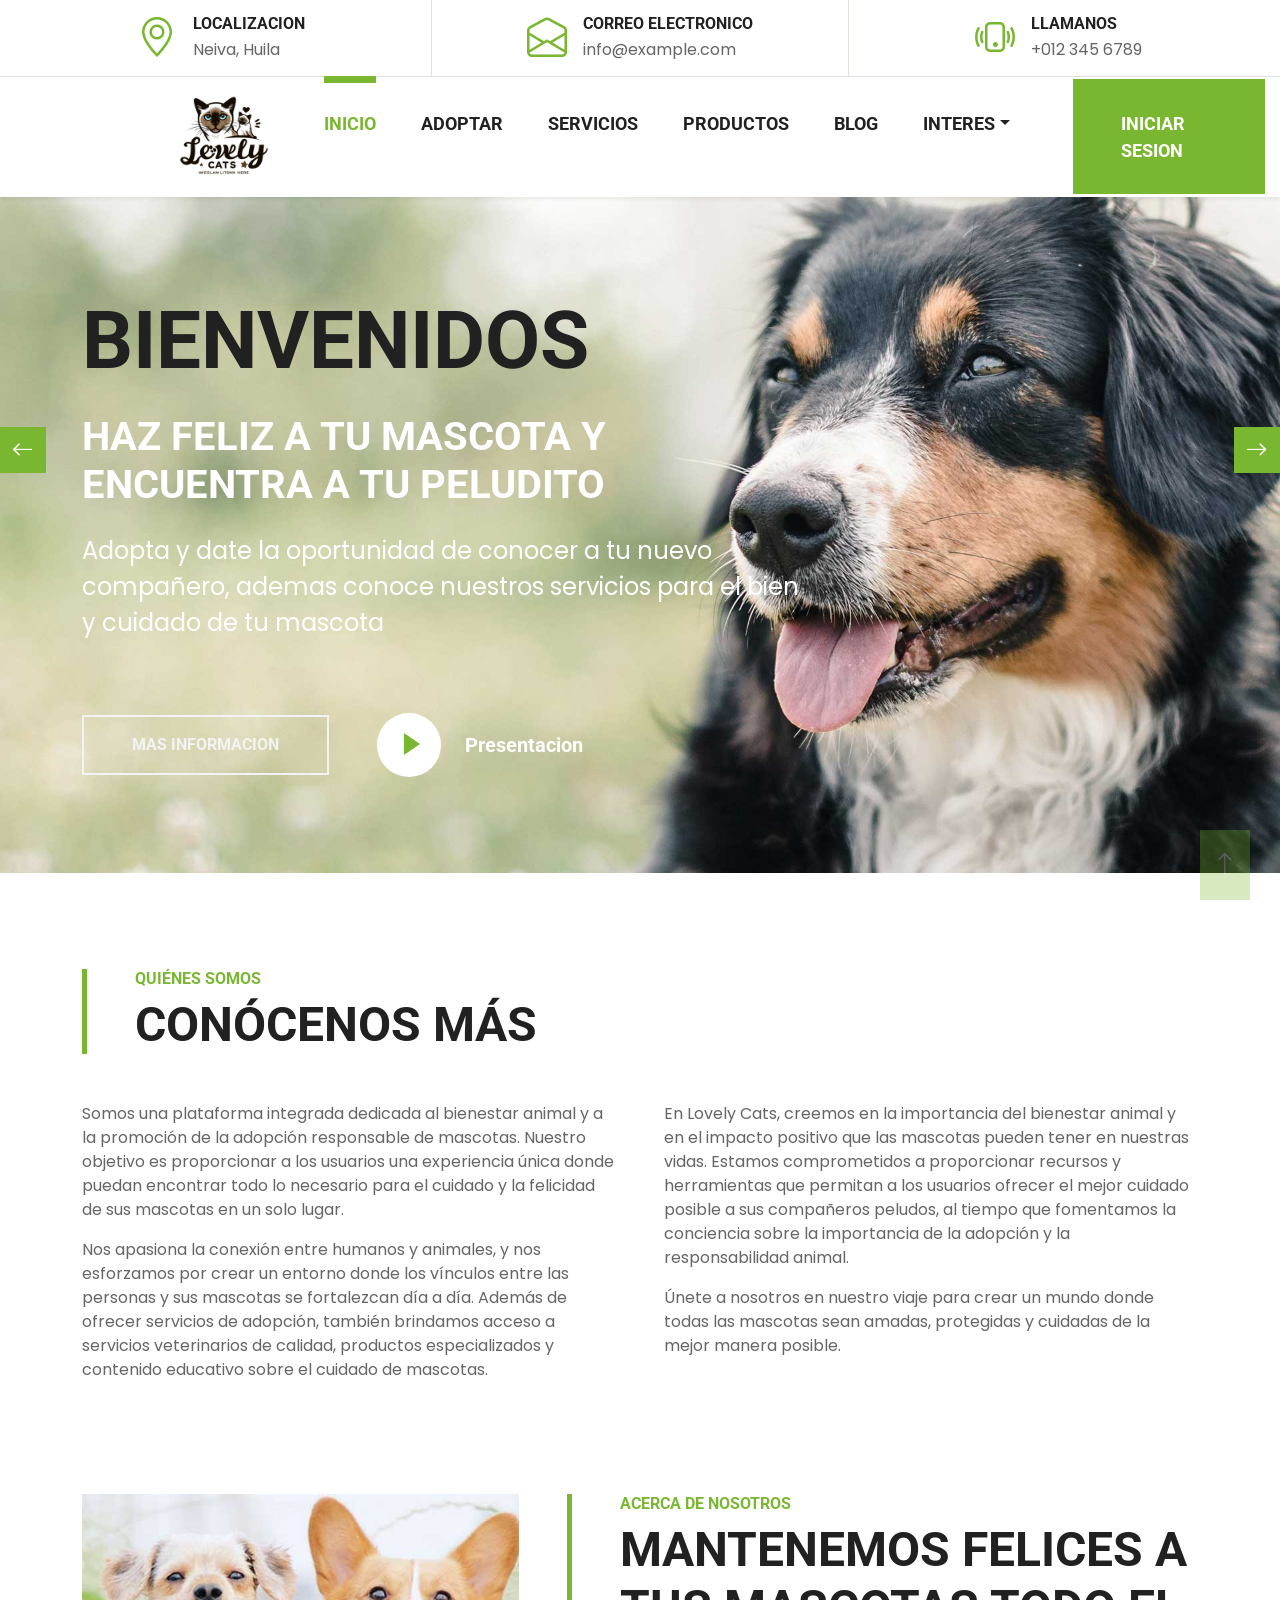
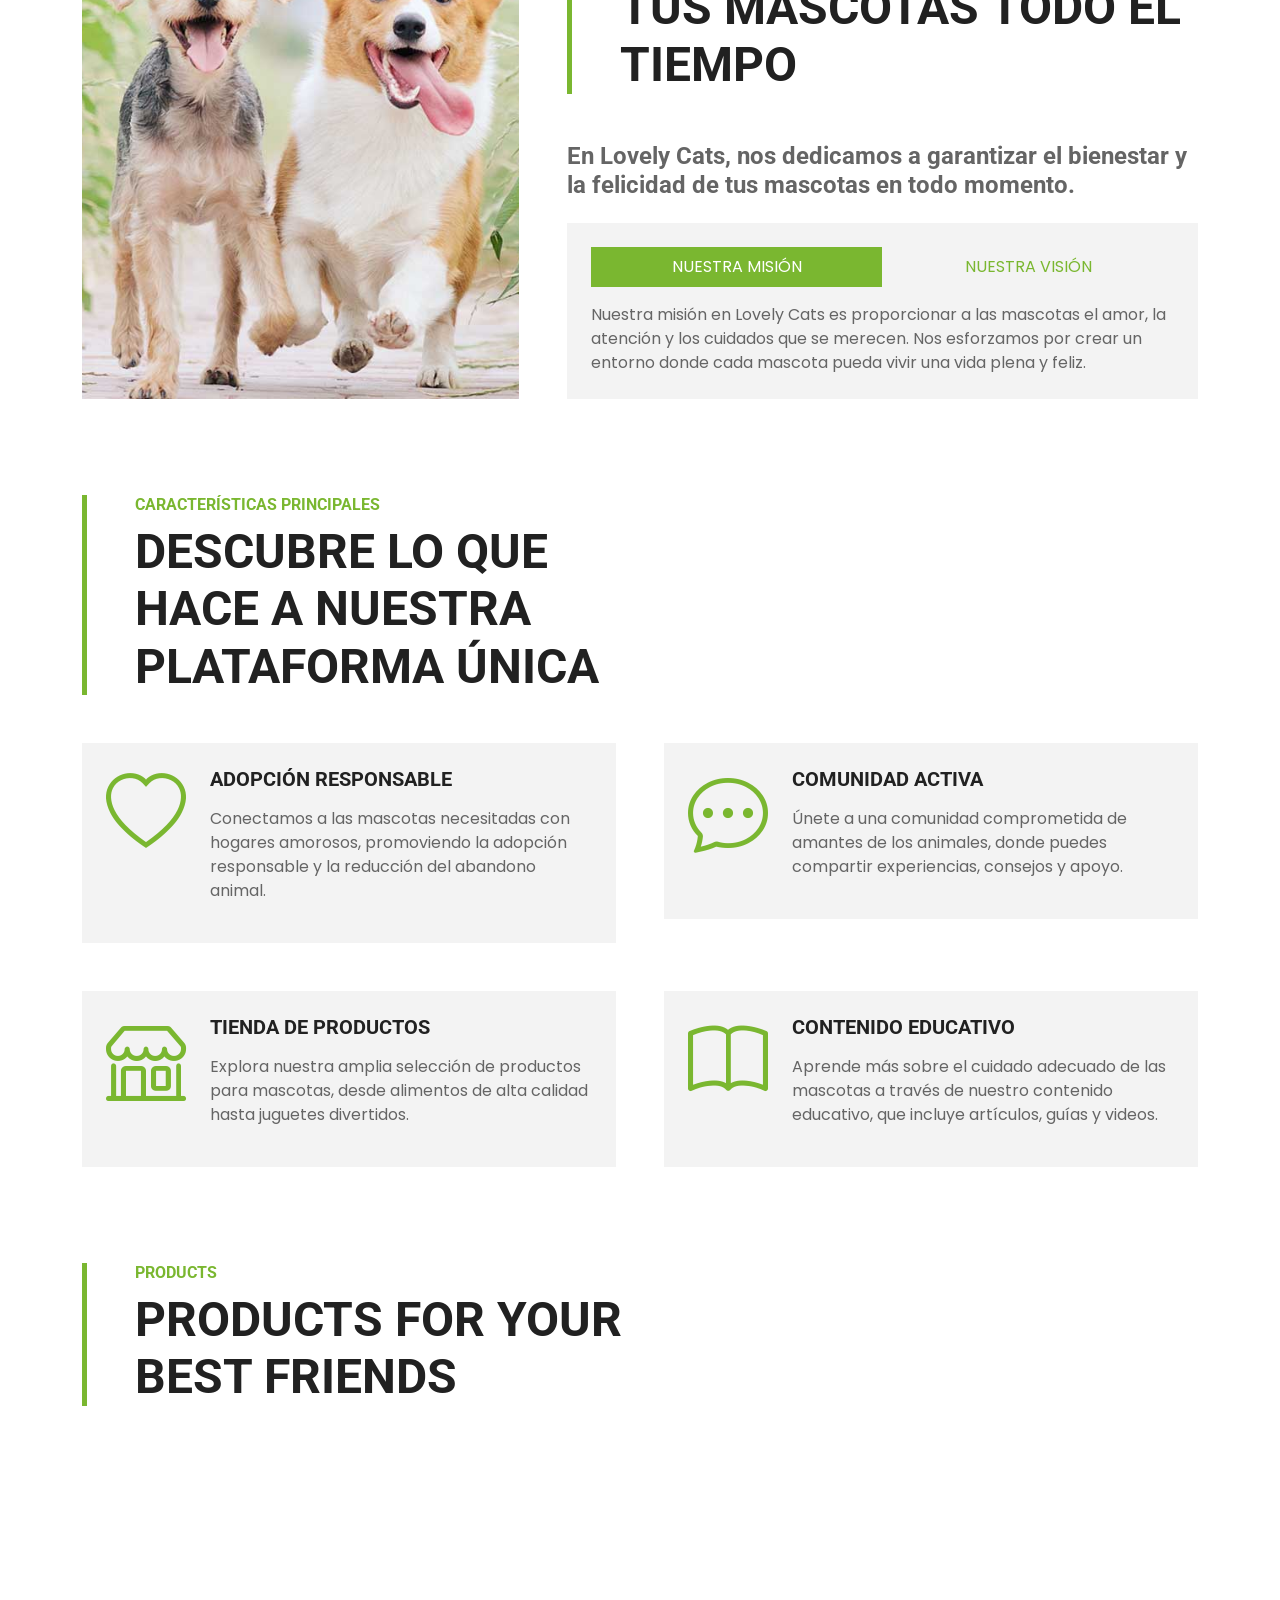
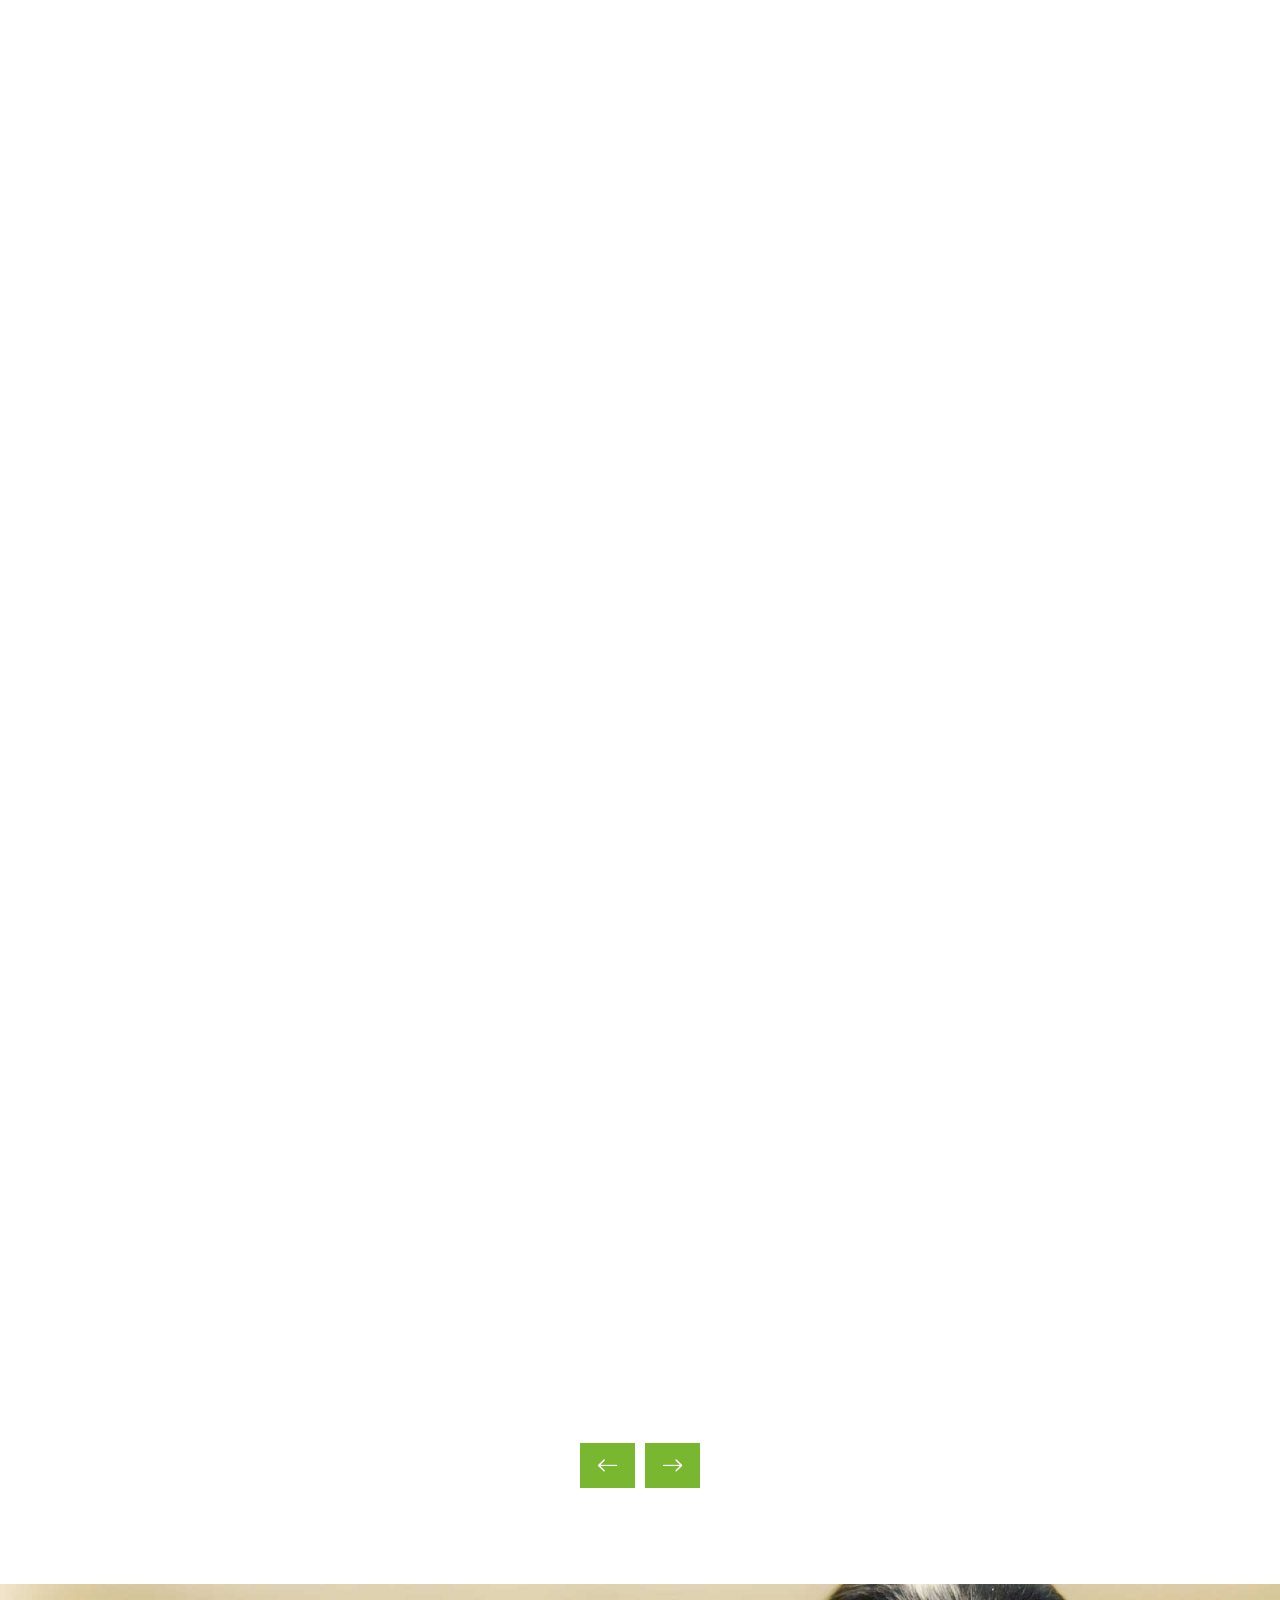
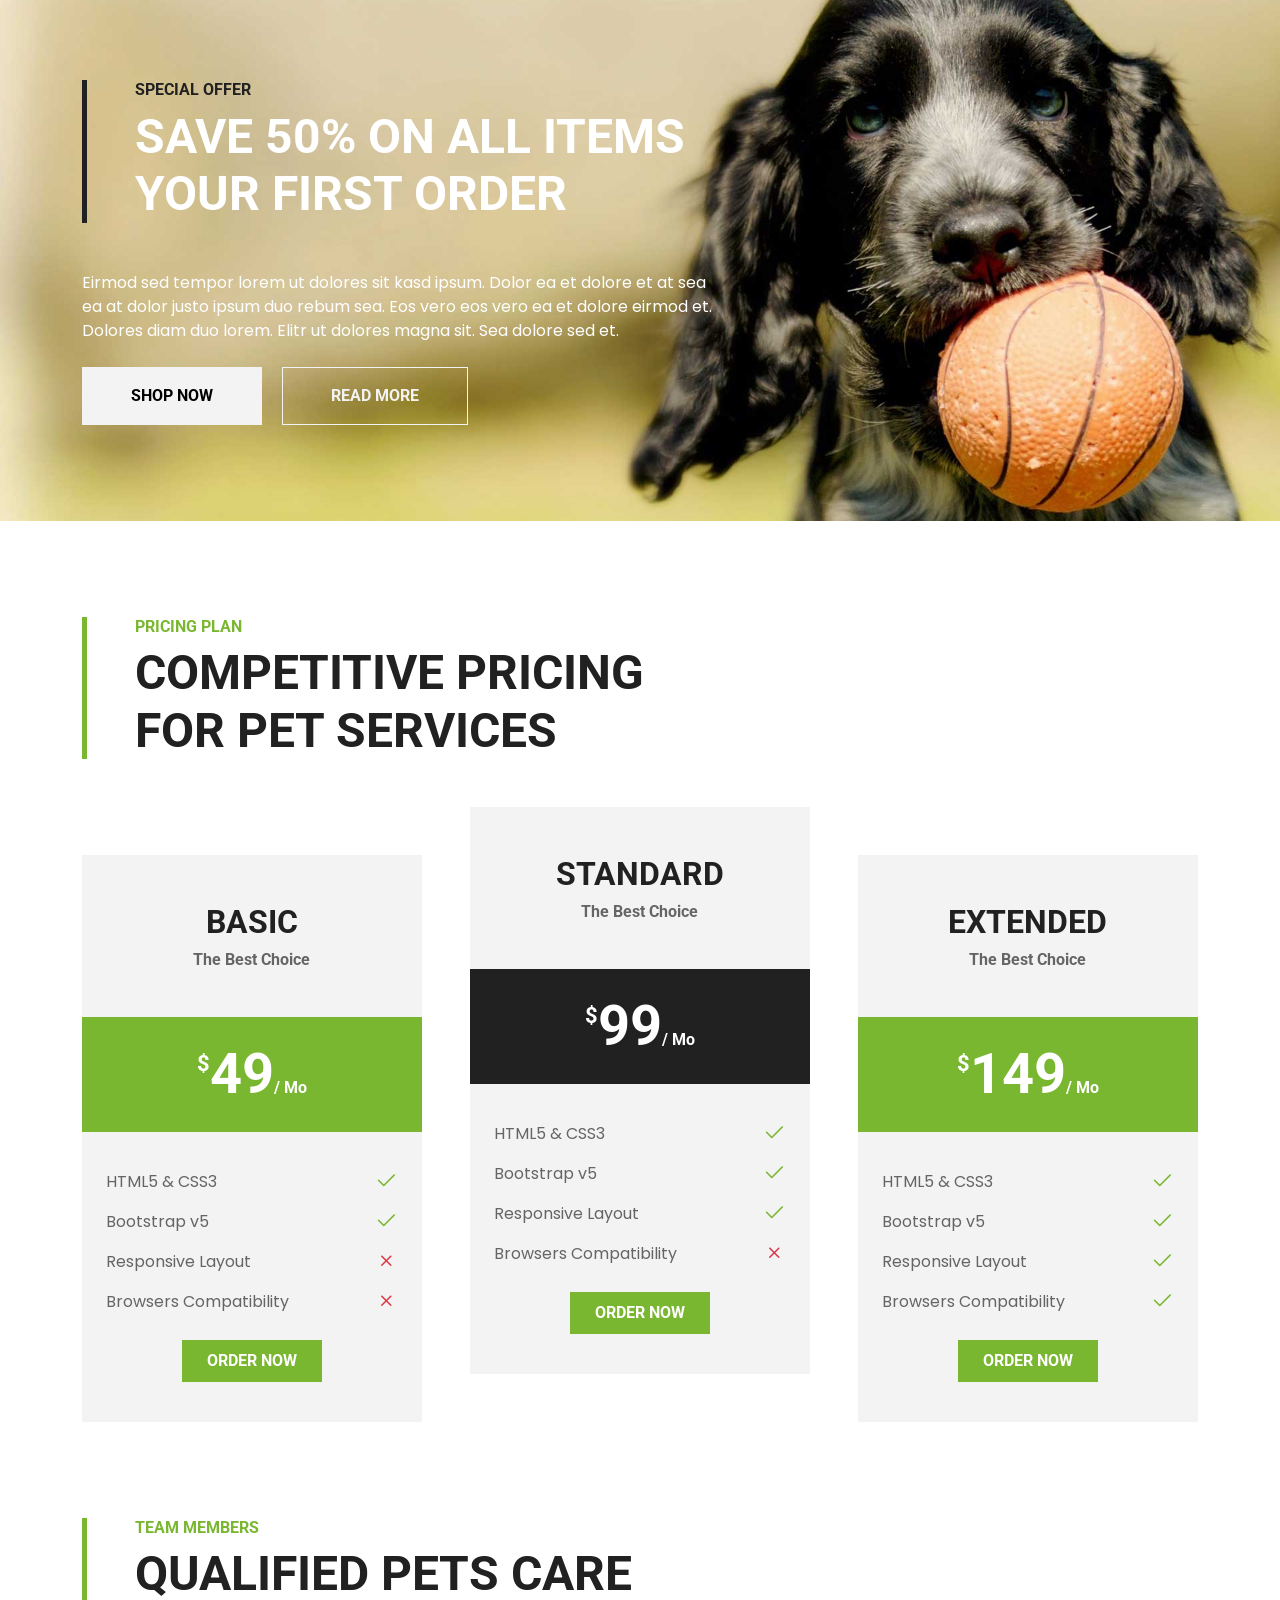
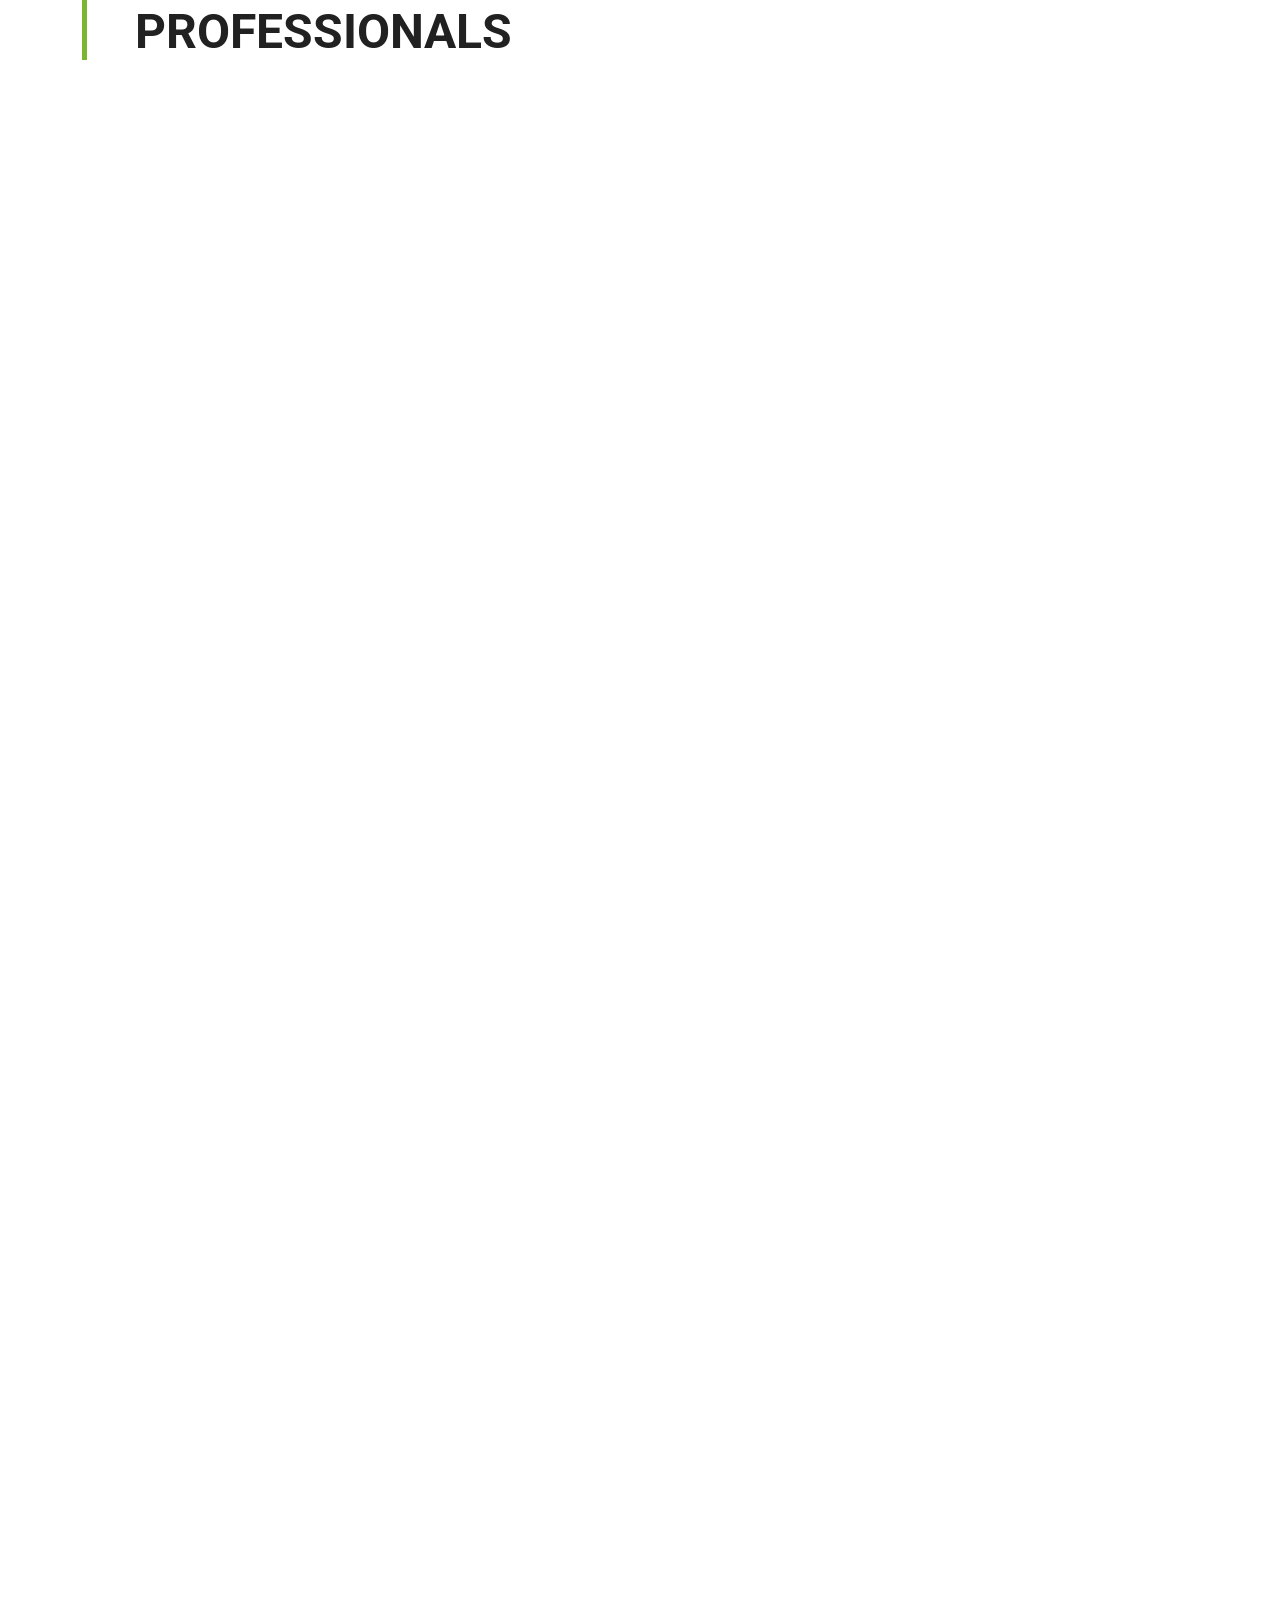
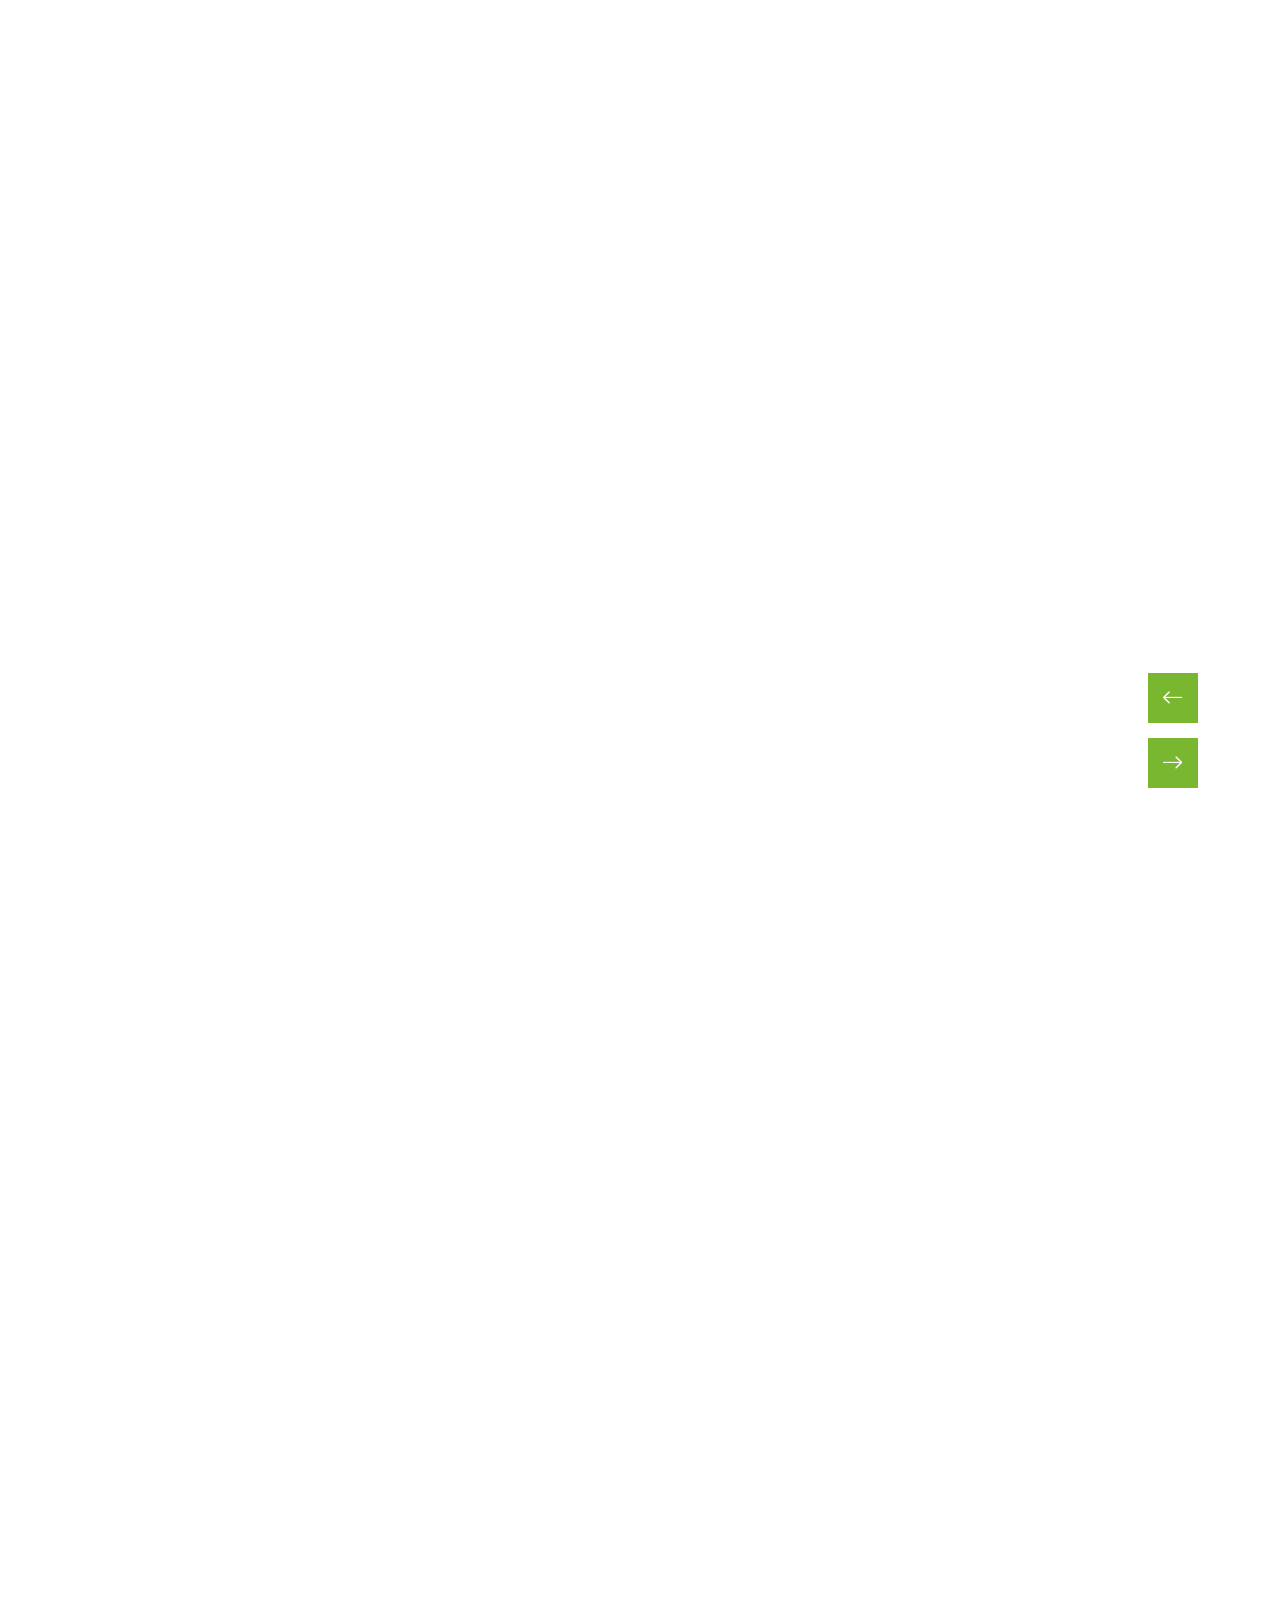
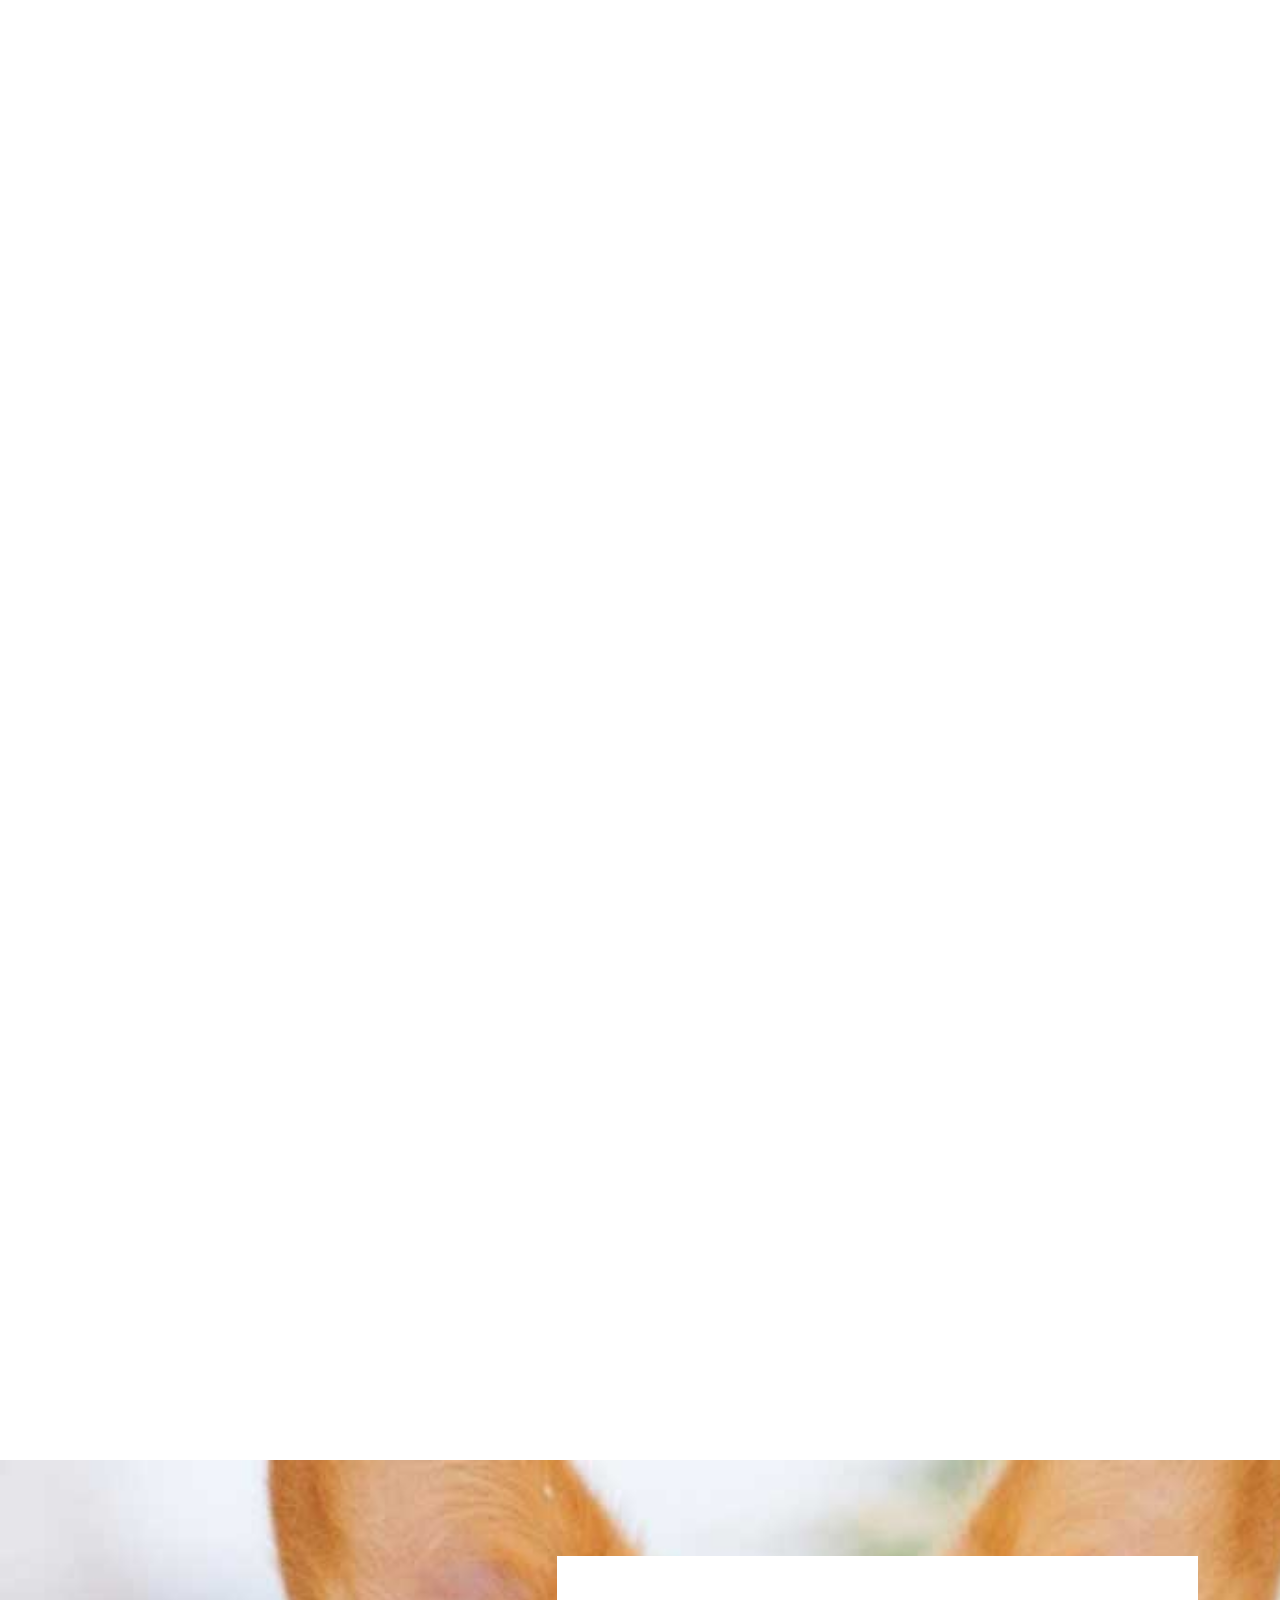
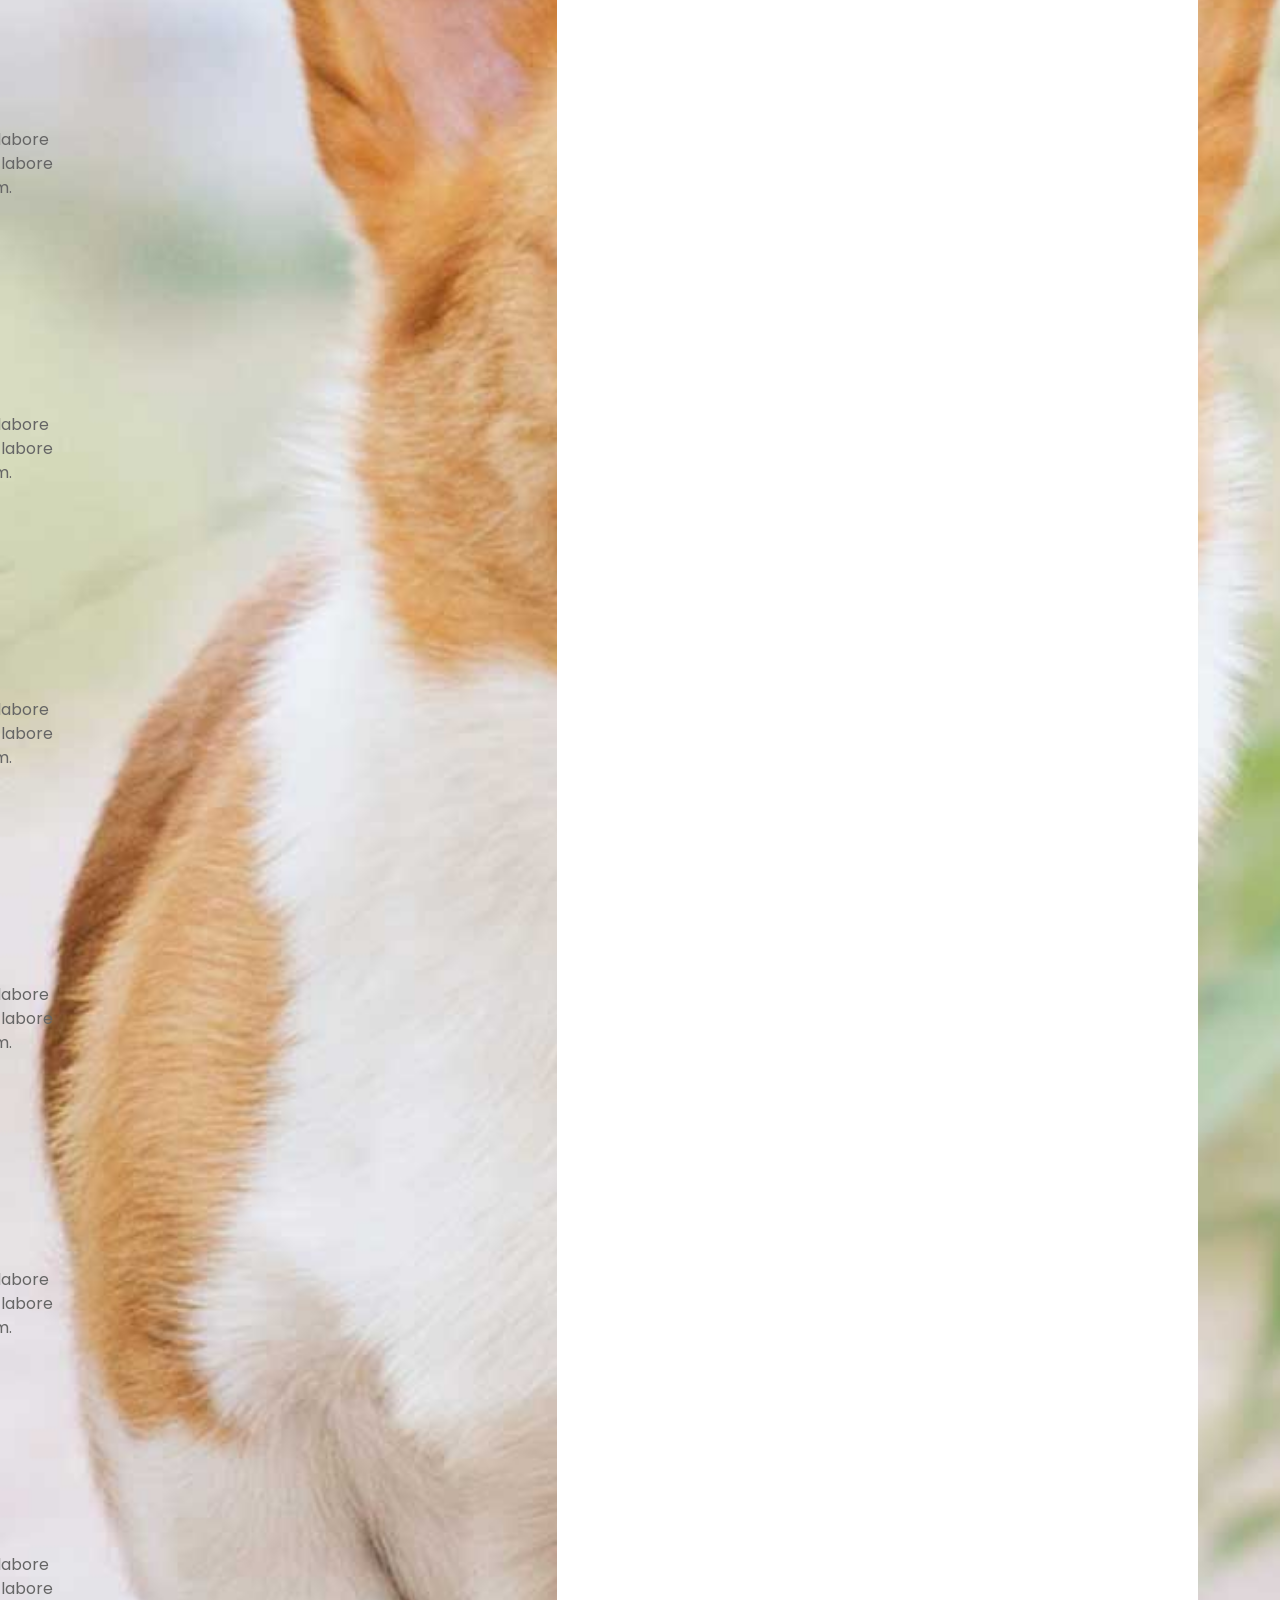
==== index.html @ bd952ca8 "Sitio web lovely cats" ====
<!DOCTYPE html>
<html lang="en">

<head>
    <meta charset="utf-8">
    <title>Lovely Cats</title>
    <meta content="width=device-width, initial-scale=1.0" name="viewport">

    <!-- Favicon -->
    <link href="img/favicon.ico" rel="icon">

    <!-- Google Web Fonts -->
    <link rel="preconnect" href="https://fonts.gstatic.com">
    <link href="https://fonts.googleapis.com/css2?family=Poppins&family=Roboto:wght@700&display=swap" rel="stylesheet">

    <!-- Icon Font Stylesheet -->
    <link href="https://cdn.jsdelivr.net/npm/bootstrap-icons@1.4.1/font/bootstrap-icons.css" rel="stylesheet">
    <link href="lib/flaticon/font/flaticon.css" rel="stylesheet">
    <link rel="shortcut icon" href="/img/logo.png" />


    <!-- Libraries Stylesheet -->
    <link href="lib/owlcarousel/assets/owl.carousel.min.css" rel="stylesheet">

    <!-- Customized Bootstrap Stylesheet -->
    <link href="css/bootstrap.min.css" rel="stylesheet">

    <!-- Template Stylesheet -->
    <link href="css/style.css" rel="stylesheet">
</head>

<body>

    <!-- Topbar Start -->
    <div class="container-fluid border-bottom d-none d-lg-block">
        <div class="row gx-0">
            <div class="col-lg-4 text-center py-2">
                <div class="d-inline-flex align-items-center">
                    <i class="bi bi-geo-alt fs-1 text-primary me-3"></i>
                    <div class="text-start">
                        <h6 class="text-uppercase mb-1">Localizacion</h6>
                        <span>Neiva, Huila</span>
                    </div>
                </div>
            </div>
            <div class="col-lg-4 text-center border-start border-end py-2">
                <div class="d-inline-flex align-items-center">
                    <i class="bi bi-envelope-open fs-1 text-primary me-3"></i>
                    <div class="text-start">
                        <h6 class="text-uppercase mb-1">Correo electronico</h6>
                        <span>info@example.com</span>
                    </div>
                </div>
            </div>
            <div class="col-lg-4 text-center py-2">
                <div class="d-inline-flex align-items-center">
                    <i class="bi bi-phone-vibrate fs-1 text-primary me-3"></i>
                    <div class="text-start">
                        <h6 class="text-uppercase mb-1">Llamanos</h6>
                        <span>+012 345 6789</span>
                    </div>
                </div>
            </div>
        </div>
    </div>
    <!-- Topbar End -->


    <!-- Navbar Start -->
    <nav class="navbar navbar-expand-lg bg-white navbar-light shadow-sm py-3 py-lg-0 px-3 px-lg-0">
        <a href="index.html" class="navbar-brand ms-lg-5">
            <h1 class="m-0 text-uppercase text-dark"><img src="/img/logo.png" class="img-logo"></h1>
        </a>
        <button class="navbar-toggler" type="button" data-bs-toggle="collapse" data-bs-target="#navbarCollapse">
            <span class="navbar-toggler-icon"></span>
        </button>
        <div class="collapse navbar-collapse" id="navbarCollapse">
            <div class="navbar-nav ms-auto py-0">
                <a href="index.html" class="nav-item nav-link active">Inicio</a>
                <a href="adoptar.html" class="nav-item nav-link">Adoptar</a>
                <a href="servicios.html" class="nav-item nav-link">Servicios</a>
                <a href="productos.html" class="nav-item nav-link">Productos</a>
                <a href="blog.html" class="nav-item nav-link">Blog</a>
                <div class="nav-item dropdown">
                    <a href="#" class="nav-link dropdown-toggle" data-bs-toggle="dropdown">Interes</a>
                    <div class="dropdown-menu m-0">
                        <a href="/pgs/price.html" class="dropdown-item">Pricing Plan</a>
                        <a href="/pgs/team.html" class="dropdown-item">The Team</a>
                        <a href="/pgs/testimonial.html" class="dropdown-item">Testimonial</a>
                        <a href="/pgs/detail.html" class="dropdown-item">Blog Detail</a>
                    </div>
                </div>
                <a href="login.html" class="nav-item nav-link nav-contact bg-primary text-white px-5 ms-lg-5">Iniciar
                    sesion</a>
            </div>
        </div>
    </nav>
    <!-- Navbar End -->


    <!-- Hero Start -->
    <div class="container-fluid bg-primary py-5 mb-5 hero-header">
        <div class="container py-5">
            <div class="row justify-content-start">
                <div class="col-lg-8 text-center text-lg-start">
                    <h1 class="display-1 text-uppercase text-dark mb-lg-4">Bienvenidos</h1>
                    <h1 class="text-uppercase text-white mb-lg-4">Haz feliz a tu mascota y encuentra a tu peludito</h1>
                    <p class="fs-4 text-white mb-lg-4">Adopta y date la oportunidad de conocer a tu nuevo compañero,
                        ademas conoce nuestros servicios para el bien y cuidado de tu mascota</p>
                    <div class="d-flex align-items-center justify-content-center justify-content-lg-start pt-5">
                        <a href="service.html" class="btn btn-outline-light border-2 py-md-3 px-md-5 me-5">Mas
                            informacion</a>
                        <button type="button" class="btn-play" data-bs-toggle="modal"
                            data-src="https://www.youtube.com/embed/DWRcNpR6Kdc" data-bs-target="#videoModal">
                            <span></span>
                        </button>
                        <h5 class="font-weight-normal text-white m-0 ms-4 d-none d-sm-block">Presentacion</h5>
                    </div>
                </div>
            </div>
        </div>
    </div>
    <!-- Hero End -->


    <!-- Video Modal Start -->
    <div class="modal fade" id="videoModal" tabindex="-1" aria-labelledby="exampleModalLabel" aria-hidden="true">
        <div class="modal-dialog">
            <div class="modal-content rounded-0">
                <div class="modal-header">
                    <h5 class="modal-title" id="exampleModalLabel">Youtube Video</h5>
                    <button type="button" class="btn-close" data-bs-dismiss="modal" aria-label="Close"></button>
                </div>
                <div class="modal-body">
                    <!-- 16:9 aspect ratio -->
                    <div class="ratio ratio-16x9">
                        <iframe class="embed-responsive-item" src="" id="video" allowfullscreen
                            allowscriptaccess="always" allow="autoplay"></iframe>
                    </div>
                </div>
            </div>
        </div>
    </div>
    <!-- Video Modal End -->

    <!-- Quiénes Somos Section Start -->
    <div class="container-fluid py-5">
        <div class="container">
            <div class="border-start border-5 border-primary ps-5 mb-5" style="max-width: 600px;">
                <h6 class="text-primary text-uppercase">Quiénes Somos</h6>
                <h1 class="display-5 text-uppercase mb-0">Conócenos Más</h1>
            </div>
            <div class="row g-5">
                <div class="col-md-6">
                    <p>Somos una plataforma integrada dedicada al bienestar animal y a la promoción de la adopción
                        responsable de mascotas. Nuestro objetivo es proporcionar a los usuarios una experiencia única
                        donde puedan encontrar todo lo necesario para el cuidado y la felicidad de sus mascotas en un
                        solo lugar.</p>
                    <p>Nos apasiona la conexión entre humanos y animales, y nos esforzamos por crear un entorno donde
                        los vínculos entre las personas y sus mascotas se fortalezcan día a día. Además de ofrecer
                        servicios de adopción, también brindamos acceso a servicios veterinarios de calidad, productos
                        especializados y contenido educativo sobre el cuidado de mascotas.</p>
                </div>
                <div class="col-md-6">
                    <p>En Lovely Cats, creemos en la importancia del bienestar animal y en el impacto positivo que las
                        mascotas pueden tener en nuestras vidas. Estamos comprometidos a proporcionar recursos y
                        herramientas que permitan a los usuarios ofrecer el mejor cuidado posible a sus compañeros
                        peludos, al tiempo que fomentamos la conciencia sobre la importancia de la adopción y la
                        responsabilidad animal.</p>
                    <p>Únete a nosotros en nuestro viaje para crear un mundo donde todas las mascotas sean amadas,
                        protegidas y cuidadas de la mejor manera posible.</p>
                </div>
            </div>
        </div>
    </div>
    <!-- Quiénes Somos Section End -->


    <!-- Acerca de Nosotros Start -->
    <div class="container-fluid py-5">
        <div class="container">
            <div class="row gx-5">
                <div class="col-lg-5 mb-5 mb-lg-0" style="min-height: 500px;">
                    <div class="position-relative h-100">
                        <img class="position-absolute w-100 h-100 rounded" src="img/about.jpg" alt="Acerca de Nosotros"
                            style="object-fit: cover;">
                    </div>
                </div>
                <div class="col-lg-7">
                    <div class="border-start border-5 border-primary ps-5 mb-5">
                        <h6 class="text-primary text-uppercase">Acerca de Nosotros</h6>
                        <h1 class="display-5 text-uppercase mb-0">Mantenemos felices a tus mascotas todo el tiempo</h1>
                    </div>
                    <h4 class="text-body mb-4">En Lovely Cats, nos dedicamos a garantizar el bienestar y la felicidad de
                        tus mascotas en todo momento.</h4>
                    <div class="bg-light p-4">
                        <ul class="nav nav-pills justify-content-between mb-3" id="pills-tab" role="tablist">
                            <li class="nav-item w-50" role="presentation">
                                <button class="nav-link text-uppercase w-100 active" id="pills-1-tab"
                                    data-bs-toggle="pill" data-bs-target="#pills-1" type="button" role="tab"
                                    aria-controls="pills-1" aria-selected="true">Nuestra Misión</button>
                            </li>
                            <li class="nav-item w-50" role="presentation">
                                <button class="nav-link text-uppercase w-100" id="pills-2-tab" data-bs-toggle="pill"
                                    data-bs-target="#pills-2" type="button" role="tab" aria-controls="pills-2"
                                    aria-selected="false">Nuestra Visión</button>
                            </li>
                        </ul>
                        <div class="tab-content" id="pills-tabContent">
                            <div class="tab-pane fade show active" id="pills-1" role="tabpanel"
                                aria-labelledby="pills-1-tab">
                                <p class="mb-0">Nuestra misión en Lovely Cats es proporcionar a las mascotas el amor, la
                                    atención y los cuidados que se merecen. Nos esforzamos por crear un entorno donde
                                    cada mascota pueda vivir una vida plena y feliz.</p>
                            </div>
                            <div class="tab-pane fade" id="pills-2" role="tabpanel" aria-labelledby="pills-2-tab">
                                <p class="mb-0">Nuestra visión es ser líderes en el cuidado y la protección de las
                                    mascotas, promoviendo una cultura de adopción responsable, bienestar animal y amor
                                    incondicional hacia todas las criaturas vivientes.</p>
                            </div>
                        </div>
                    </div>
                </div>
            </div>
        </div>
    </div>
    <!-- Acerca de Nosotros End -->



    <!-- Características Principales Start -->
    <div class="container-fluid py-5">
        <div class="container">
            <div class="border-start border-5 border-primary ps-5 mb-5" style="max-width: 600px;">
                <h6 class="text-primary text-uppercase">Características Principales</h6>
                <h1 class="display-5 text-uppercase mb-0">Descubre lo que hace a nuestra plataforma única</h1>
            </div>
            <div class="row g-5">
                <div class="col-md-6">
                    <div class="feature-item bg-light d-flex p-4">
                        <i class="bi bi-heart display-1 text-primary me-4"></i>
                        <div>
                            <h5 class="text-uppercase mb-3">Adopción Responsable</h5>
                            <p>Conectamos a las mascotas necesitadas con hogares amorosos, promoviendo la adopción
                                responsable y la reducción del abandono animal.</p>
                        </div>
                    </div>
                </div>
                <div class="col-md-6">
                    <div class="feature-item bg-light d-flex p-4">
                        <i class="bi bi-chat-dots display-1 text-primary me-4"></i>
                        <div>
                            <h5 class="text-uppercase mb-3">Comunidad Activa</h5>
                            <p>Únete a una comunidad comprometida de amantes de los animales, donde puedes compartir
                                experiencias, consejos y apoyo.</p>
                        </div>
                    </div>
                </div>
                <div class="col-md-6">
                    <div class="feature-item bg-light d-flex p-4">
                        <i class="bi bi-shop display-1 text-primary me-4"></i>
                        <div>
                            <h5 class="text-uppercase mb-3">Tienda de Productos</h5>
                            <p>Explora nuestra amplia selección de productos para mascotas, desde alimentos de alta
                                calidad hasta juguetes divertidos.</p>
                        </div>
                    </div>
                </div>
                <div class="col-md-6">
                    <div class="feature-item bg-light d-flex p-4">
                        <i class="bi bi-book display-1 text-primary me-4"></i>
                        <div>
                            <h5 class="text-uppercase mb-3">Contenido Educativo</h5>
                            <p>Aprende más sobre el cuidado adecuado de las mascotas a través de nuestro contenido
                                educativo, que incluye artículos, guías y videos.</p>
                        </div>
                    </div>
                </div>
            </div>
        </div>
    </div>
    <!-- Características Principales End -->






    <!-- Products Start -->
    <div class="container-fluid py-5">
        <div class="container">
            <div class="border-start border-5 border-primary ps-5 mb-5" style="max-width: 600px;">
                <h6 class="text-primary text-uppercase">Products</h6>
                <h1 class="display-5 text-uppercase mb-0">Products For Your Best Friends</h1>
            </div>
            <div class="owl-carousel product-carousel">
                <div class="pb-5">
                    <div class="product-item position-relative bg-light d-flex flex-column text-center">
                        <img class="img-fluid mb-4" src="img/product-1.png" alt="">
                        <h6 class="text-uppercase">Quality Pet Foods</h6>
                        <h5 class="text-primary mb-0">$199.00</h5>
                        <div class="btn-action d-flex justify-content-center">
                            <a class="btn btn-primary py-2 px-3" href=""><i class="bi bi-cart"></i></a>
                            <a class="btn btn-primary py-2 px-3" href=""><i class="bi bi-eye"></i></a>
                        </div>
                    </div>
                </div>
                <div class="pb-5">
                    <div class="product-item position-relative bg-light d-flex flex-column text-center">
                        <img class="img-fluid mb-4" src="img/product-2.png" alt="">
                        <h6 class="text-uppercase">Quality Pet Foods</h6>
                        <h5 class="text-primary mb-0">$199.00</h5>
                        <div class="btn-action d-flex justify-content-center">
                            <a class="btn btn-primary py-2 px-3" href=""><i class="bi bi-cart"></i></a>
                            <a class="btn btn-primary py-2 px-3" href=""><i class="bi bi-eye"></i></a>
                        </div>
                    </div>
                </div>
                <div class="pb-5">
                    <div class="product-item position-relative bg-light d-flex flex-column text-center">
                        <img class="img-fluid mb-4" src="img/product-3.png" alt="">
                        <h6 class="text-uppercase">Quality Pet Foods</h6>
                        <h5 class="text-primary mb-0">$199.00</h5>
                        <div class="btn-action d-flex justify-content-center">
                            <a class="btn btn-primary py-2 px-3" href=""><i class="bi bi-cart"></i></a>
                            <a class="btn btn-primary py-2 px-3" href=""><i class="bi bi-eye"></i></a>
                        </div>
                    </div>
                </div>
                <div class="pb-5">
                    <div class="product-item position-relative bg-light d-flex flex-column text-center">
                        <img class="img-fluid mb-4" src="img/product-4.png" alt="">
                        <h6 class="text-uppercase">Quality Pet Foods</h6>
                        <h5 class="text-primary mb-0">$199.00</h5>
                        <div class="btn-action d-flex justify-content-center">
                            <a class="btn btn-primary py-2 px-3" href=""><i class="bi bi-cart"></i></a>
                            <a class="btn btn-primary py-2 px-3" href=""><i class="bi bi-eye"></i></a>
                        </div>
                    </div>
                </div>
                <div class="pb-5">
                    <div class="product-item position-relative bg-light d-flex flex-column text-center">
                        <img class="img-fluid mb-4" src="img/product-2.png" alt="">
                        <h6 class="text-uppercase">Quality Pet Foods</h6>
                        <h5 class="text-primary mb-0">$199.00</h5>
                        <div class="btn-action d-flex justify-content-center">
                            <a class="btn btn-primary py-2 px-3" href=""><i class="bi bi-cart"></i></a>
                            <a class="btn btn-primary py-2 px-3" href=""><i class="bi bi-eye"></i></a>
                        </div>
                    </div>
                </div>
            </div>
        </div>
    </div>
    <!-- Products End -->


    <!-- Offer Start -->
    <div class="container-fluid bg-offer my-5 py-5">
        <div class="container py-5">
            <div class="row gx-5 justify-content-start">
                <div class="col-lg-7">
                    <div class="border-start border-5 border-dark ps-5 mb-5">
                        <h6 class="text-dark text-uppercase">Special Offer</h6>
                        <h1 class="display-5 text-uppercase text-white mb-0">Save 50% on all items your first order</h1>
                    </div>
                    <p class="text-white mb-4">Eirmod sed tempor lorem ut dolores sit kasd ipsum. Dolor ea et dolore et
                        at sea ea at dolor justo ipsum duo rebum sea. Eos vero eos vero ea et dolore eirmod et. Dolores
                        diam duo lorem. Elitr ut dolores magna sit. Sea dolore sed et.</p>
                    <a href="" class="btn btn-light py-md-3 px-md-5 me-3">Shop Now</a>
                    <a href="" class="btn btn-outline-light py-md-3 px-md-5">Read More</a>
                </div>
            </div>
        </div>
    </div>
    <!-- Offer End -->


    <!-- Pricing Plan Start -->
    <div class="container-fluid py-5">
        <div class="container">
            <div class="border-start border-5 border-primary ps-5 mb-5" style="max-width: 600px;">
                <h6 class="text-primary text-uppercase">Pricing Plan</h6>
                <h1 class="display-5 text-uppercase mb-0">Competitive Pricing For Pet Services</h1>
            </div>
            <div class="row g-5">
                <div class="col-lg-4">
                    <div class="bg-light text-center pt-5 mt-lg-5">
                        <h2 class="text-uppercase">Basic</h2>
                        <h6 class="text-body mb-5">The Best Choice</h6>
                        <div class="text-center bg-primary p-4 mb-2">
                            <h1 class="display-4 text-white mb-0">
                                <small class="align-top" style="font-size: 22px; line-height: 45px;">$</small>49<small
                                    class="align-bottom" style="font-size: 16px; line-height: 40px;">/
                                    Mo</small>
                            </h1>
                        </div>
                        <div class="text-center p-4">
                            <div class="d-flex align-items-center justify-content-between mb-1">
                                <span>HTML5 & CSS3</span>
                                <i class="bi bi-check2 fs-4 text-primary"></i>
                            </div>
                            <div class="d-flex align-items-center justify-content-between mb-1">
                                <span>Bootstrap v5</span>
                                <i class="bi bi-check2 fs-4 text-primary"></i>
                            </div>
                            <div class="d-flex align-items-center justify-content-between mb-1">
                                <span>Responsive Layout</span>
                                <i class="bi bi-x fs-4 text-danger"></i>
                            </div>
                            <div class="d-flex align-items-center justify-content-between mb-1">
                                <span>Browsers Compatibility</span>
                                <i class="bi bi-x fs-4 text-danger"></i>
                            </div>
                            <a href="" class="btn btn-primary text-uppercase py-2 px-4 my-3">Order Now</a>
                        </div>
                    </div>
                </div>
                <div class="col-lg-4">
                    <div class="bg-light text-center pt-5">
                        <h2 class="text-uppercase">Standard</h2>
                        <h6 class="text-body mb-5">The Best Choice</h6>
                        <div class="text-center bg-dark p-4 mb-2">
                            <h1 class="display-4 text-white mb-0">
                                <small class="align-top" style="font-size: 22px; line-height: 45px;">$</small>99<small
                                    class="align-bottom" style="font-size: 16px; line-height: 40px;">/
                                    Mo</small>
                            </h1>
                        </div>
                        <div class="text-center p-4">
                            <div class="d-flex align-items-center justify-content-between mb-1">
                                <span>HTML5 & CSS3</span>
                                <i class="bi bi-check2 fs-4 text-primary"></i>
                            </div>
                            <div class="d-flex align-items-center justify-content-between mb-1">
                                <span>Bootstrap v5</span>
                                <i class="bi bi-check2 fs-4 text-primary"></i>
                            </div>
                            <div class="d-flex align-items-center justify-content-between mb-1">
                                <span>Responsive Layout</span>
                                <i class="bi bi-check2 fs-4 text-primary"></i>
                            </div>
                            <div class="d-flex align-items-center justify-content-between mb-1">
                                <span>Browsers Compatibility</span>
                                <i class="bi bi-x fs-4 text-danger"></i>
                            </div>
                            <a href="" class="btn btn-primary text-uppercase py-2 px-4 my-3">Order Now</a>
                        </div>
                    </div>
                </div>
                <div class="col-lg-4">
                    <div class="bg-light text-center pt-5 mt-lg-5">
                        <h2 class="text-uppercase">Extended</h2>
                        <h6 class="text-body mb-5">The Best Choice</h6>
                        <div class="text-center bg-primary p-4 mb-2">
                            <h1 class="display-4 text-white mb-0">
                                <small class="align-top" style="font-size: 22px; line-height: 45px;">$</small>149<small
                                    class="align-bottom" style="font-size: 16px; line-height: 40px;">/
                                    Mo</small>
                            </h1>
                        </div>
                        <div class="text-center p-4">
                            <div class="d-flex align-items-center justify-content-between mb-1">
                                <span>HTML5 & CSS3</span>
                                <i class="bi bi-check2 fs-4 text-primary"></i>
                            </div>
                            <div class="d-flex align-items-center justify-content-between mb-1">
                                <span>Bootstrap v5</span>
                                <i class="bi bi-check2 fs-4 text-primary"></i>
                            </div>
                            <div class="d-flex align-items-center justify-content-between mb-1">
                                <span>Responsive Layout</span>
                                <i class="bi bi-check2 fs-4 text-primary"></i>
                            </div>
                            <div class="d-flex align-items-center justify-content-between mb-1">
                                <span>Browsers Compatibility</span>
                                <i class="bi bi-check2 fs-4 text-primary"></i>
                            </div>
                            <a href="" class="btn btn-primary text-uppercase py-2 px-4 my-3">Order Now</a>
                        </div>
                    </div>
                </div>
            </div>
        </div>
    </div>
    <!-- Pricing Plan End -->


    <!-- Team Start -->
    <div class="container-fluid py-5">
        <div class="container">
            <div class="border-start border-5 border-primary ps-5 mb-5" style="max-width: 600px;">
                <h6 class="text-primary text-uppercase">Team Members</h6>
                <h1 class="display-5 text-uppercase mb-0">Qualified Pets Care Professionals</h1>
            </div>
            <div class="owl-carousel team-carousel position-relative" style="padding-right: 25px;">
                <div class="team-item">
                    <div class="position-relative overflow-hidden">
                        <img class="img-fluid w-100" src="img/team-1.jpg" alt="">
                        <div class="team-overlay">
                            <div class="d-flex align-items-center justify-content-start">
                                <a class="btn btn-light btn-square mx-1" href="#"><i class="bi bi-twitter"></i></a>
                                <a class="btn btn-light btn-square mx-1" href="#"><i class="bi bi-facebook"></i></a>
                                <a class="btn btn-light btn-square mx-1" href="#"><i class="bi bi-linkedin"></i></a>
                            </div>
                        </div>
                    </div>
                    <div class="bg-light text-center p-4">
                        <h5 class="text-uppercase">Full Name</h5>
                        <p class="m-0">Designation</p>
                    </div>
                </div>
                <div class="team-item">
                    <div class="position-relative overflow-hidden">
                        <img class="img-fluid w-100" src="img/team-2.jpg" alt="">
                        <div class="team-overlay">
                            <div class="d-flex align-items-center justify-content-start">
                                <a class="btn btn-light btn-square mx-1" href="#"><i class="bi bi-twitter"></i></a>
                                <a class="btn btn-light btn-square mx-1" href="#"><i class="bi bi-facebook"></i></a>
                                <a class="btn btn-light btn-square mx-1" href="#"><i class="bi bi-linkedin"></i></a>
                            </div>
                        </div>
                    </div>
                    <div class="bg-light text-center p-4">
                        <h5 class="text-uppercase">Full Name</h5>
                        <p class="m-0">Designation</p>
                    </div>
                </div>
                <div class="team-item">
                    <div class="position-relative overflow-hidden">
                        <img class="img-fluid w-100" src="img/team-3.jpg" alt="">
                        <div class="team-overlay">
                            <div class="d-flex align-items-center justify-content-start">
                                <a class="btn btn-light btn-square mx-1" href="#"><i class="bi bi-twitter"></i></a>
                                <a class="btn btn-light btn-square mx-1" href="#"><i class="bi bi-facebook"></i></a>
                                <a class="btn btn-light btn-square mx-1" href="#"><i class="bi bi-linkedin"></i></a>
                            </div>
                        </div>
                    </div>
                    <div class="bg-light text-center p-4">
                        <h5 class="text-uppercase">Full Name</h5>
                        <p class="m-0">Designation</p>
                    </div>
                </div>
                <div class="team-item">
                    <div class="position-relative overflow-hidden">
                        <img class="img-fluid w-100" src="img/team-4.jpg" alt="">
                        <div class="team-overlay">
                            <div class="d-flex align-items-center justify-content-start">
                                <a class="btn btn-light btn-square mx-1" href="#"><i class="bi bi-twitter"></i></a>
                                <a class="btn btn-light btn-square mx-1" href="#"><i class="bi bi-facebook"></i></a>
                                <a class="btn btn-light btn-square mx-1" href="#"><i class="bi bi-linkedin"></i></a>
                            </div>
                        </div>
                    </div>
                    <div class="bg-light text-center p-4">
                        <h5 class="text-uppercase">Full Name</h5>
                        <p class="m-0">Designation</p>
                    </div>
                </div>
                <div class="team-item">
                    <div class="position-relative overflow-hidden">
                        <img class="img-fluid w-100" src="img/team-5.jpg" alt="">
                        <div class="team-overlay">
                            <div class="d-flex align-items-center justify-content-start">
                                <a class="btn btn-light btn-square mx-1" href="#"><i class="bi bi-twitter"></i></a>
                                <a class="btn btn-light btn-square mx-1" href="#"><i class="bi bi-facebook"></i></a>
                                <a class="btn btn-light btn-square mx-1" href="#"><i class="bi bi-linkedin"></i></a>
                            </div>
                        </div>
                    </div>
                    <div class="bg-light text-center p-4">
                        <h5 class="text-uppercase">Full Name</h5>
                        <p class="m-0">Designation</p>
                    </div>
                </div>
            </div>
        </div>
    </div>
    <!-- Team End -->


    <!-- Testimonial Start -->
    <div class="container-fluid bg-testimonial py-5" style="margin: 45px 0;">
        <div class="container py-5">
            <div class="row justify-content-end">
                <div class="col-lg-7">
                    <div class="owl-carousel testimonial-carousel bg-white p-5">
                        <div class="testimonial-item text-center">
                            <div class="position-relative mb-4">
                                <img class="img-fluid mx-auto" src="img/testimonial-1.jpg" alt="">
                                <div class="position-absolute top-100 start-50 translate-middle d-flex align-items-center justify-content-center bg-white"
                                    style="width: 45px; height: 45px;">
                                    <i class="bi bi-chat-square-quote text-primary"></i>
                                </div>
                            </div>
                            <p>Dolores sed duo clita tempor justo dolor et stet lorem kasd labore dolore lorem ipsum. At
                                lorem lorem magna ut et, nonumy et labore et tempor diam tempor erat. Erat dolor rebum
                                sit ipsum.</p>
                            <hr class="w-25 mx-auto">
                            <h5 class="text-uppercase">Client Name</h5>
                            <span>Profession</span>
                        </div>
                        <div class="testimonial-item text-center">
                            <div class="position-relative mb-4">
                                <img class="img-fluid mx-auto" src="img/testimonial-2.jpg" alt="">
                                <div class="position-absolute top-100 start-50 translate-middle d-flex align-items-center justify-content-center bg-white"
                                    style="width: 45px; height: 45px;">
                                    <i class="bi bi-chat-square-quote text-primary"></i>
                                </div>
                            </div>
                            <p>Dolores sed duo clita tempor justo dolor et stet lorem kasd labore dolore lorem ipsum. At
                                lorem lorem magna ut et, nonumy et labore et tempor diam tempor erat. Erat dolor rebum
                                sit ipsum.</p>
                            <hr class="w-25 mx-auto">
                            <h5 class="text-uppercase">Client Name</h5>
                            <span>Profession</span>
                        </div>
                    </div>
                </div>
            </div>
        </div>
    </div>
    <!-- Testimonial End -->


    <!-- Blog Start -->
    <div class="container-fluid py-5">
        <div class="container">
            <div class="border-start border-5 border-primary ps-5 mb-5" style="max-width: 600px;">
                <h6 class="text-primary text-uppercase">Latest Blog</h6>
                <h1 class="display-5 text-uppercase mb-0">Latest Articles From Our Blog Post</h1>
            </div>
            <div class="row g-5">
                <div class="col-lg-6">
                    <div class="blog-item">
                        <div class="row g-0 bg-light overflow-hidden">
                            <div class="col-12 col-sm-5 h-100">
                                <img class="img-fluid h-100" src="img/blog-1.jpg" style="object-fit: cover;">
                            </div>
                            <div class="col-12 col-sm-7 h-100 d-flex flex-column justify-content-center">
                                <div class="p-4">
                                    <div class="d-flex mb-3">
                                        <small class="me-3"><i class="bi bi-bookmarks me-2"></i>Web Design</small>
                                        <small><i class="bi bi-calendar-date me-2"></i>01 Jan, 2045</small>
                                    </div>
                                    <h5 class="text-uppercase mb-3">Dolor sit magna rebum clita rebum dolor</h5>
                                    <p>Ipsum sed lorem amet dolor amet duo ipsum amet et dolore est stet tempor eos
                                        dolor</p>
                                    <a class="text-primary text-uppercase" href="">Read More<i
                                            class="bi bi-chevron-right"></i></a>
                                </div>
                            </div>
                        </div>
                    </div>
                </div>
                <div class="col-lg-6">
                    <div class="blog-item">
                        <div class="row g-0 bg-light overflow-hidden">
                            <div class="col-12 col-sm-5 h-100">
                                <img class="img-fluid h-100" src="img/blog-2.jpg" style="object-fit: cover;">
                            </div>
                            <div class="col-12 col-sm-7 h-100 d-flex flex-column justify-content-center">
                                <div class="p-4">
                                    <div class="d-flex mb-3">
                                        <small class="me-3"><i class="bi bi-bookmarks me-2"></i>Web Design</small>
                                        <small><i class="bi bi-calendar-date me-2"></i>01 Jan, 2045</small>
                                    </div>
                                    <h5 class="text-uppercase mb-3">Dolor sit magna rebum clita rebum dolor</h5>
                                    <p>Ipsum sed lorem amet dolor amet duo ipsum amet et dolore est stet tempor eos
                                        dolor</p>
                                    <a class="text-primary text-uppercase" href="">Read More<i
                                            class="bi bi-chevron-right"></i></a>
                                </div>
                            </div>
                        </div>
                    </div>
                </div>
            </div>
        </div>
    </div>
    <!-- Blog End -->


    <!-- Footer Start -->
    <div class="container-fluid bg-light mt-5 py-5">
        <div class="container pt-5">
            <div class="row g-5">
                <div class="col-lg-3 col-md-6">
                    <h5 class="text-uppercase border-start border-5 border-primary ps-3 mb-4">Ponte en contacto</h5>
                    <p class="mb-4">Comunicate con nosotros para recibir informacion o visitanos en nuestro punto fisico
                    </p>
                    <p class="mb-2"><i class="bi bi-geo-alt text-primary me-2"></i>Neiva, Huila</p>
                    <p class="mb-2"><i class="bi bi-envelope-open text-primary me-2"></i>info@example.com</p>
                    <p class="mb-0"><i class="bi bi-telephone text-primary me-2"></i>+012 345 67890</p>
                </div>
                <div class="col-lg-3 col-md-6">
                    <h5 class="text-uppercase border-start border-5 border-primary ps-3 mb-4">Enlaces rapidos</h5>
                    <div class="d-flex flex-column justify-content-start">
                        <a class="text-body mb-2" href="index.html"><i
                                class="bi bi-arrow-right text-primary me-2"></i>Inicio</a>
                        <a class="text-body mb-2" href="about.html"><i
                                class="bi bi-arrow-right text-primary me-2"></i>Informacion</a>
                        <a class="text-body mb-2" href="service.html"><i
                                class="bi bi-arrow-right text-primary me-2"></i>Servicios</a>
                        <a class="text-body mb-2" href="product.html"><i
                                class="bi bi-arrow-right text-primary me-2"></i>Productos</a>
                        <a class="text-body mb-2" href="blog.html"><i
                                class="bi bi-arrow-right text-primary me-2"></i>Blog</a>
                        <a class="text-body" href="login.html"><i
                                class="bi bi-arrow-right text-primary me-2"></i>Iniciar Sesion</a>
                    </div>
                </div>
                <div class="col-lg-3 col-md-6">
                    <h5 class="text-uppercase border-start border-5 border-primary ps-3 mb-4">Enlaces populares</h5>
                    <div class="d-flex flex-column justify-content-start">
                        <a class="text-body mb-2" href="index.html"><i
                                class="bi bi-arrow-right text-primary me-2"></i>Inicio</a>
                        <a class="text-body mb-2" href="login.html"><i
                                class="bi bi-arrow-right text-primary me-2"></i>Iniciar sesion</a>
                        <a class="text-body mb-2" href="singin.html"><i
                                class="bi bi-arrow-right text-primary me-2"></i>Registrarse</a>
                        <a class="text-body mb-2" href="blog.html"><i
                                class="bi bi-arrow-right text-primary me-2"></i>Blog</a>
                        <a class="text-body mb-2" href="service.html"><i
                                class="bi bi-arrow-right text-primary me-2"></i>Servicios</a>
                        <a class="text-body" href="product.html"><i
                                class="bi bi-arrow-right text-primary me-2"></i>Productos</a>
                    </div>
                </div>
                <div class="col-lg-3 col-md-6">
                    <h5 class="text-uppercase border-start border-5 border-primary ps-3 mb-4">Noticias</h5>
                    <form action="">
                        <div class="input-group">
                            <input type="text" class="form-control p-3" placeholder="Tu correo">
                            <button class="btn btn-primary">Ingresar</button>
                        </div>
                    </form>
                    <h6 class="text-uppercase mt-4 mb-3">Siguenos</h6>
                    <div class="d-flex">
                        <a class="btn btn-outline-primary btn-square me-2" href="#"><i class="bi bi-twitter"></i></a>
                        <a class="btn btn-outline-primary btn-square me-2" href="#"><i class="bi bi-facebook"></i></a>
                        <a class="btn btn-outline-primary btn-square me-2" href="#"><i class="bi bi-linkedin"></i></a>
                        <a class="btn btn-outline-primary btn-square" href="#"><i class="bi bi-youtube"></i></a>
                    </div>
                </div>
                <div class="col-12 text-center text-body">
                    <a class="text-body" href="">Terminos y condiciones</a>
                    <span class="mx-1">|</span>
                    <a class="text-body" href="">Politicas de privacidad</a>
                    <span class="mx-1">|</span>
                    <a class="text-body" href="">Atencion al cliente</a>
                    <span class="mx-1">|</span>
                    <a class="text-body" href="">Pagos</a>
                    <span class="mx-1">|</span>
                    <a class="text-body" href="">Ayudas</a>
                    <span class="mx-1">|</span>
                    <a class="text-body" href="">PQRs</a>
                </div>
            </div>
        </div>
    </div>
    <div class="container-fluid bg-dark text-white-50 py-4">
        <div class="container">
            <div class="row g-5">
                <div class="col-md-6 text-center text-md-start">
                    <p class="mb-md-0">&copy; <a class="text-white" href="https://freewebsitecode.com/">Lovely Cats</a>.
                        Derechos reservados.</p>
                </div>
                <div class="col-md-6 text-center text-md-end">
                    <p class="mb-0">Diseñado por: <a class="text-white" href="https://freewebsitecode.com">Miguel
                            Ortiz</a></p>
                </div>
            </div>
        </div>
    </div>
    <!-- Footer End -->


    <!-- Back to Top -->
    <a href="#" class="btn btn-primary py-3 fs-4 back-to-top"><i class="bi bi-arrow-up"></i></a>


    <!-- JavaScript Libraries -->
    <script src="https://code.jquery.com/jquery-3.4.1.min.js"></script>
    <script src="https://cdn.jsdelivr.net/npm/bootstrap@5.0.0/dist/js/bootstrap.bundle.min.js"></script>
    <script src="lib/easing/easing.min.js"></script>
    <script src="lib/waypoints/waypoints.min.js"></script>
    <script src="lib/owlcarousel/owl.carousel.min.js"></script>

    <!-- Template Javascript -->
    <script src="js/main.js"></script>
</body>

</html>
---- lib/flaticon/font/flaticon.css ----
/*
  	Flaticon icon font: Flaticon
  	Creation date: 06/11/2020 05:08
  	*/

@font-face {
  font-family: "Flaticon";
  src: url("./Flaticon.eot");
  src: url("./Flaticon.eot?#iefix") format("embedded-opentype"),
       url("./Flaticon.woff2") format("woff2"),
       url("./Flaticon.woff") format("woff"),
       url("./Flaticon.ttf") format("truetype"),
       url("./Flaticon.svg#Flaticon") format("svg");
  font-weight: normal;
  font-style: normal;
}

@media screen and (-webkit-min-device-pixel-ratio:0) {
  @font-face {
    font-family: "Flaticon";
    src: url("./Flaticon.svg#Flaticon") format("svg");
  }
}

[class^="flaticon-"]:before, [class*=" flaticon-"]:before,
[class^="flaticon-"]:after, [class*=" flaticon-"]:after {   
  font-family: Flaticon;
        font-size: 20px;
font-style: normal;
margin-left: 20px;
}

.flaticon-house:before { content: "\f100"; }
.flaticon-grooming:before { content: "\f101"; }
.flaticon-food:before { content: "\f102"; }
.flaticon-care:before { content: "\f103"; }
.flaticon-vaccine:before { content: "\f104"; }
.flaticon-doctor:before { content: "\f105"; }
.flaticon-cat:before { content: "\f106"; }
.flaticon-dog:before { content: "\f107"; }
.flaticon-fountain:before { content: "\f108"; }
.flaticon-toy:before { content: "\f109"; }
---- css/style.css ----
/********** Template CSS **********/
:root {
    --primary: #7AB730;
    --secondary: #FFD33C;
    --light: #F3F3F3;
    --dark: #212121;
}

[class^=flaticon-]:before,
[class*=" flaticon-"]:before,
[class^=flaticon-]:after,
[class*=" flaticon-"]:after {
    font-size: inherit;
    margin-left: 0;
}

.btn {
    font-family: 'Roboto', sans-serif;
    text-transform: uppercase;
    font-weight: 700;
    transition: .5s;
}

.btn-primary {
    color: #FFFFFF;
}

.btn-square {
    width: 36px;
    height: 36px;
}

.btn-sm-square {
    width: 28px;
    height: 28px;
}

.btn-lg-square {
    width: 46px;
    height: 46px;
}

.btn-square,
.btn-sm-square,
.btn-lg-square {
    padding-left: 0;
    padding-right: 0;
    text-align: center;
}

.back-to-top {
    position: fixed;
    display: none;
    right: 30px;
    bottom: 0;
    border-radius: 0;
    z-index: 99;
}

.img-logo{
    height: 100px;
    margin: 5px;
    padding-left: 120px;
}

.navbar-light .navbar-nav .nav-link {
    font-family: 'Roboto', sans-serif;
    position: relative;
    margin-left: 30px;
    margin-right: 15px;
    padding: 30px 0;
    font-size: 18px;
    font-weight: 700;
    text-transform: uppercase;
    color: var(--dark);
    outline: none;
    transition: .5s;
}

.sticky-top.navbar-light .navbar-nav .nav-link {
    padding: 20px 0;
}

.navbar-light .navbar-nav .nav-link:hover,
.navbar-light .navbar-nav .nav-link.active {
    color: var(--primary);
}

@media (min-width: 992px) {
    .navbar-light .navbar-nav .nav-link::before {
        position: absolute;
        content: "";
        width: 0;
        height: 7px;
        top: -4px;
        left: 50%;
        background: var(--primary);
        transition: .5s;
    }

    .navbar-light .navbar-nav .nav-link:hover::before,
    .navbar-light .navbar-nav .nav-link.active::before {
        width: 100%;
        left: 0;
    }

    .navbar-light .navbar-nav .nav-link.nav-contact::before {
        width: 100%;
        height: 1px;
        top: -1px;
        left: 0;
    }
}

@media (max-width: 991.98px) {
    .navbar-light .navbar-nav .nav-link  {
        margin-left: 0;
        padding: 10px 0;
    }
}

.hero-header {
    background: url(../img/hero.jpg) top right no-repeat;
    background-size: cover;
}

.btn-play {
    position: relative;
    display: block;
    box-sizing: content-box;
    width: 16px;
    height: 26px;
    border-radius: 100%;
    border: none;
    outline: none !important;
    padding: 18px 20px 20px 28px;
    background: #FFFFFF;
}

.btn-play:before {
    content: "";
    position: absolute;
    z-index: 0;
    left: 50%;
    top: 50%;
    transform: translateX(-50%) translateY(-50%);
    display: block;
    width: 60px;
    height: 60px;
    background: #FFFFFF;
    border-radius: 100%;
    animation: pulse-border 1500ms ease-out infinite;
}

.btn-play:after {
    content: "";
    position: absolute;
    z-index: 1;
    left: 50%;
    top: 50%;
    transform: translateX(-50%) translateY(-50%);
    display: block;
    width: 60px;
    height: 60px;
    background: #FFFFFF;
    border-radius: 100%;
    transition: all 200ms;
}

.btn-play span {
    display: block;
    position: relative;
    z-index: 3;
    width: 0;
    height: 0;
    left: -1px;
    border-left: 16px solid var(--primary);
    border-top: 11px solid transparent;
    border-bottom: 11px solid transparent;
}

@keyframes pulse-border {
    0% {
        transform: translateX(-50%) translateY(-50%) translateZ(0) scale(1);
        opacity: 1;
    }

    100% {
        transform: translateX(-50%) translateY(-50%) translateZ(0) scale(2);
        opacity: 0;
    }
}

#videoModal .modal-dialog {
    position: relative;
    max-width: 800px;
    margin: 60px auto 0 auto;
}

#videoModal .modal-body {
    position: relative;
    padding: 0px;
}

#videoModal .close {
    position: absolute;
    width: 30px;
    height: 30px;
    right: 0px;
    top: -30px;
    z-index: 999;
    font-size: 30px;
    font-weight: normal;
    color: #FFFFFF;
    background: #000000;
    opacity: 1;
}

.service-item a i {
    position: relative;
    padding-left: 20px;
    transition: .3s;
}

.service-item a:hover i {
    padding-left: 50px;
}

.service-item a i::after {
    position: absolute;
    content: "";
    width: 20px;
    height: 2px;
    top: 50%;
    left: 10px;
    margin-top: -1px;
    background: var(--primary);
    transition: .3s;
}

.service-item a:hover i::after {
    width: 50px;
}

.product-item {
    padding: 30px;
}

.product-item .btn-action {
    position: absolute;
    width: 100%;
    bottom: -40px;
    left: 0;
    opacity: 0;
    transition: .5s;
}

.product-item:hover .btn-action {
    bottom: -20px;
    opacity: 1;
}

.product-carousel .owl-nav {
    width: 100%;
    text-align: center;
    display: flex;
    justify-content: center;
}

.product-carousel .owl-nav .owl-prev,
.product-carousel .owl-nav .owl-next{
    position: relative;
    margin: 0 5px;
    width: 55px;
    height: 45px;
    display: flex;
    align-items: center;
    justify-content: center;
    color: #FFFFFF;
    background: var(--primary);
    font-size: 22px;
    transition: .5s;
}

.product-carousel .owl-nav .owl-prev:hover,
.product-carousel .owl-nav .owl-next:hover {
    color: var(--dark);
}

.bg-offer {
    background: url(../img/offer.jpg) top right no-repeat;
    background-size: cover;
}

.price-carousel::after {
    position: absolute;
    content: "";
    width: 100%;
    height: 50%;
    bottom: 0;
    left: 0;
    background: var(--primary);
    border-radius: 8px 8px 50% 50%;
    z-index: -1;
}

.price-carousel .owl-nav {
    margin-top: 35px;
    width: 100%;
    text-align: center;
    display: flex;
    justify-content: center;
}

.price-carousel .owl-nav .owl-prev,
.price-carousel .owl-nav .owl-next{
    position: relative;
    margin: 0 5px;
    width: 45px;
    height: 45px;
    display: flex;
    align-items: center;
    justify-content: center;
    color: var(--primary);
    background: #FFFFFF;
    font-size: 22px;
    border-radius: 45px;
    transition: .5s;
}

.price-carousel .owl-nav .owl-prev:hover,
.price-carousel .owl-nav .owl-next:hover {
    color: var(--dark);
}

.team-carousel .owl-nav {
    position: absolute;
    width: 50px;
    height: 160px;
    top: calc(50% - 80px);
    right: 0;
    z-index: 1;
}

.team-carousel .owl-nav .owl-prev,
.team-carousel .owl-nav .owl-next {
    position: relative;
    width: 50px;
    height: 50px;
    margin: 15px 0;
    display: flex;
    align-items: center;
    justify-content: center;
    color: #FFFFFF;
    background: var(--primary);
    font-size: 22px;
    transition: .5s;
}

.team-carousel .owl-nav .owl-prev:hover,
.team-carousel .owl-nav .owl-next:hover {
    color: var(--dark);
}

.team-item img {
    transition: .5s;
}

.team-item:hover img {
    transform: scale(1.2);
}

.team-item .team-overlay {
    position: absolute;
    top: 45px;
    right: 45px;
    bottom: 45px;
    left: 45px;
    display: flex;
    align-items: center;
    justify-content: center;
    background: rgba(122, 183, 48, .8);
    transition: .5s;
    opacity: 0;
}

.team-item:hover .team-overlay {
    top: 0;
    right: 0;
    bottom: 0;
    left: 0;
    opacity: 1;
}

.bg-testimonial {
    background: url(../img/testimonial.jpg) top left no-repeat;
    background-size: cover;
}

.testimonial-carousel .owl-nav {
    position: absolute;
    width: 100%;
    height: 46px;
    top: calc(50% - 23px);
    left: 0;
    display: flex;
    justify-content: space-between;
    z-index: 1;
}

.testimonial-carousel .owl-nav .owl-prev,
.testimonial-carousel .owl-nav .owl-next {
    position: relative;
    width: 46px;
    height: 46px;
    display: flex;
    align-items: center;
    justify-content: center;
    color: #FFFFFF;
    background: var(--primary);
    font-size: 22px;
    transition: .5s;
}

.testimonial-carousel .owl-nav .owl-prev:hover,
.testimonial-carousel .owl-nav .owl-next:hover {
    color: var(--dark);
}

.testimonial-carousel .owl-item img {
    width: 100px;
    height: 100px;
}

@media (min-width: 576px) {
    .blog-item .row {
        height: 300px;
    }
}

.blog-item a i {
    position: relative;
    padding-left: 20px;
    transition: .3s;
}

.blog-item a:hover i {
    padding-left: 50px;
}

.blog-item a i::after {
    position: absolute;
    content: "";
    width: 20px;
    height: 2px;
    top: 50%;
    left: 10px;
    margin-top: -1px;
    background: var(--primary);
    transition: .3s;
}

.blog-item a:hover i::after {
    width: 50px;
}
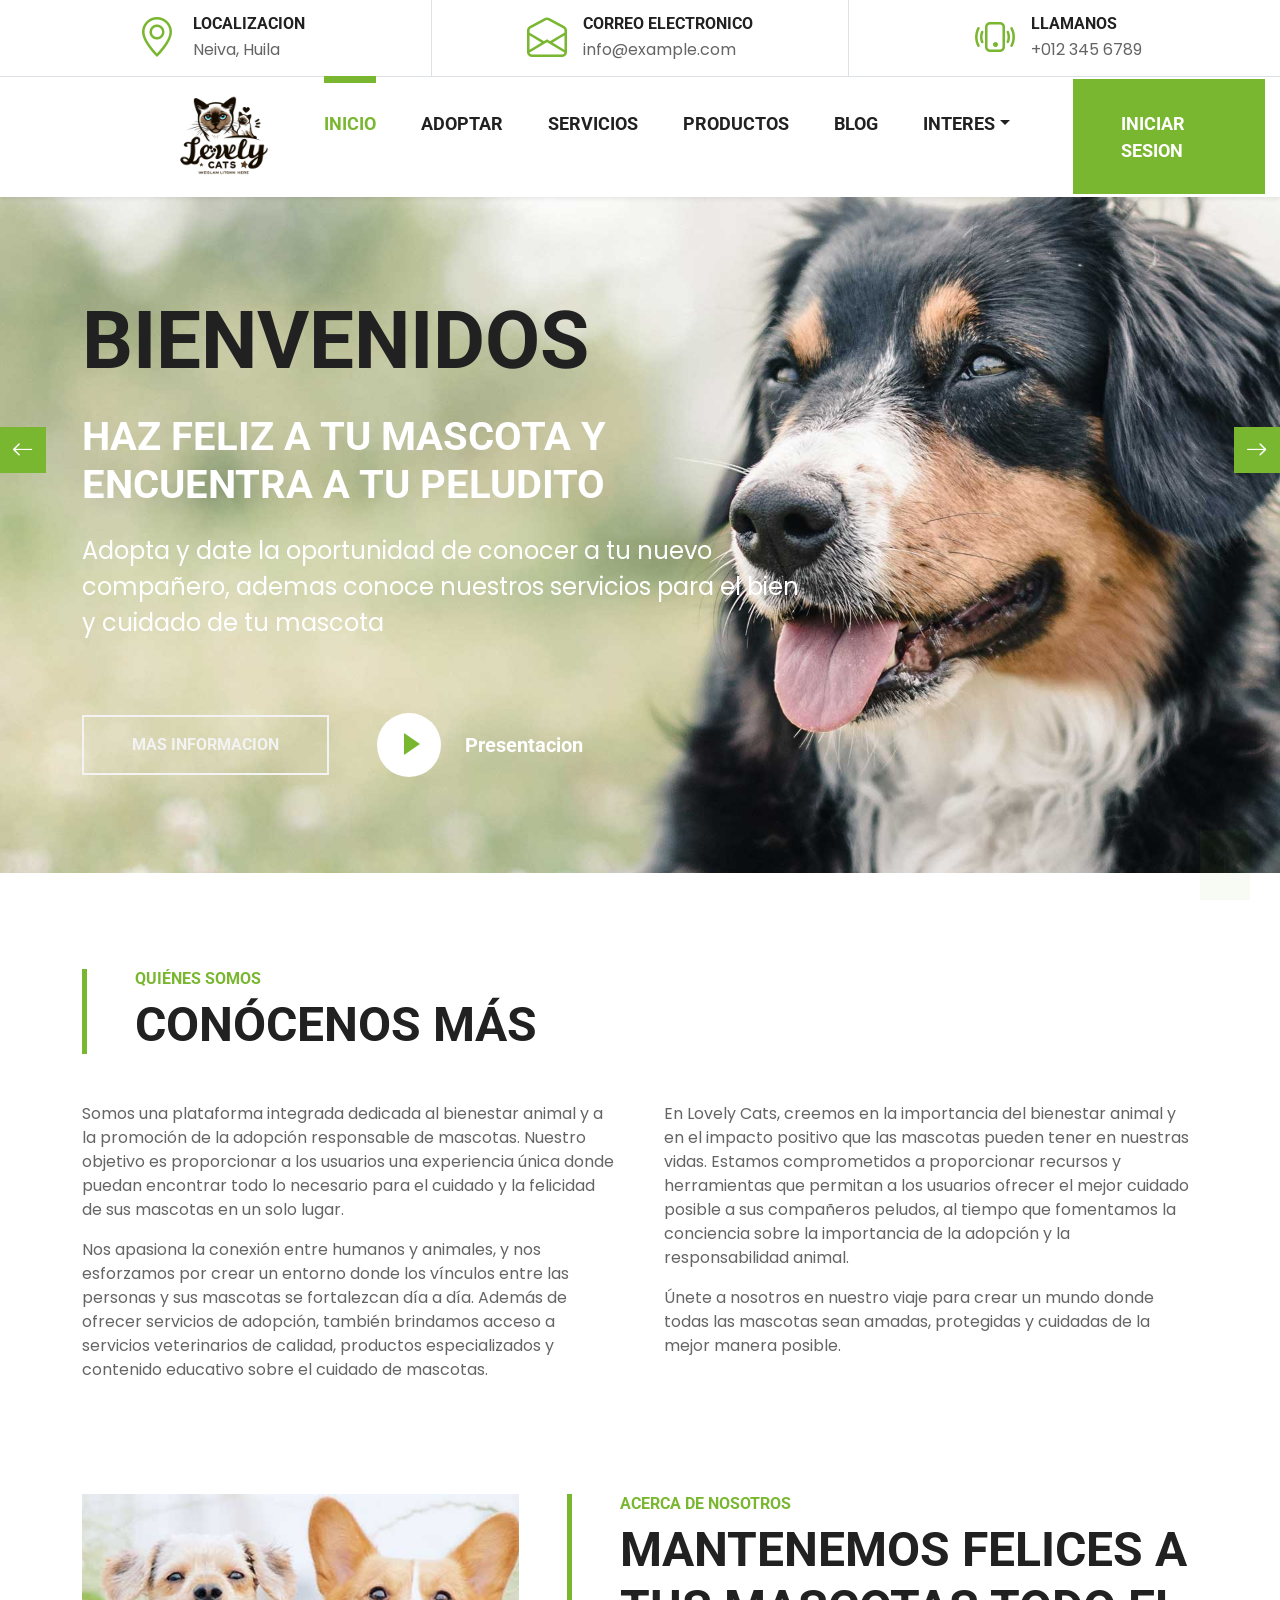
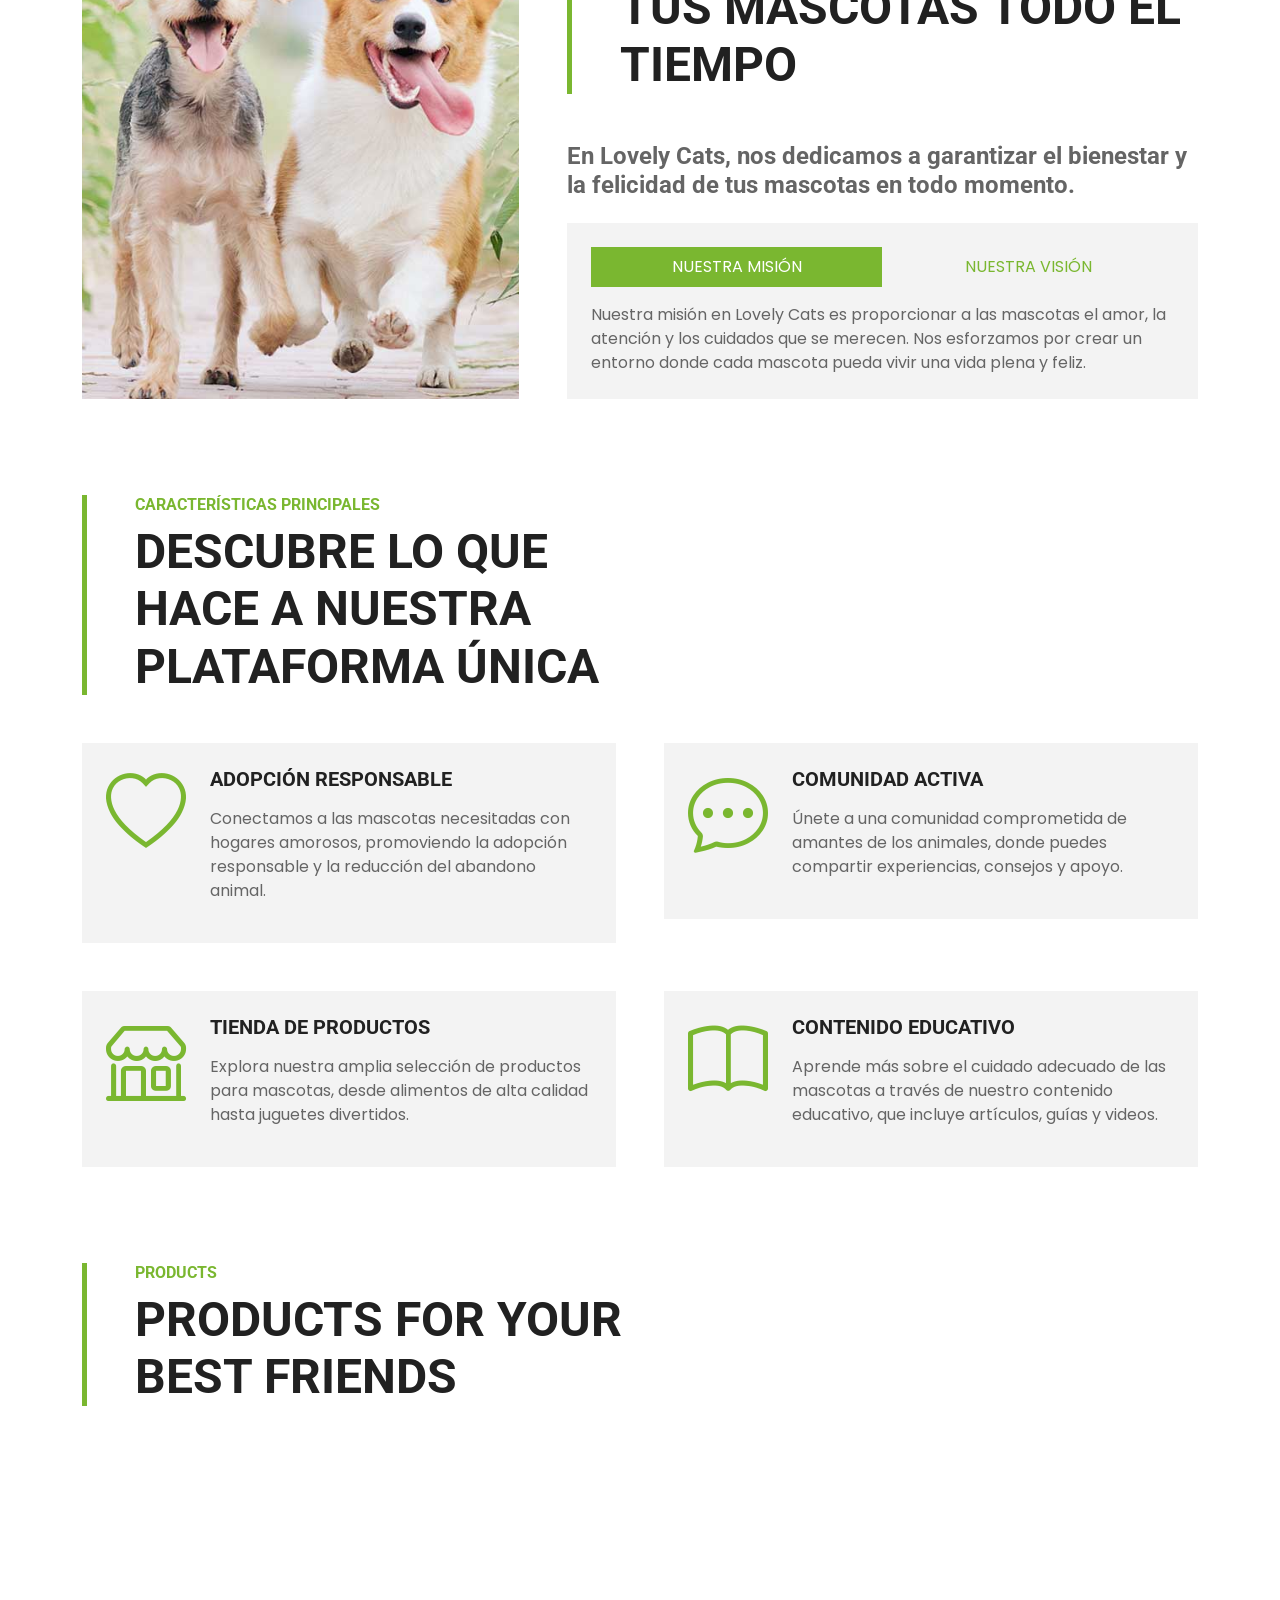
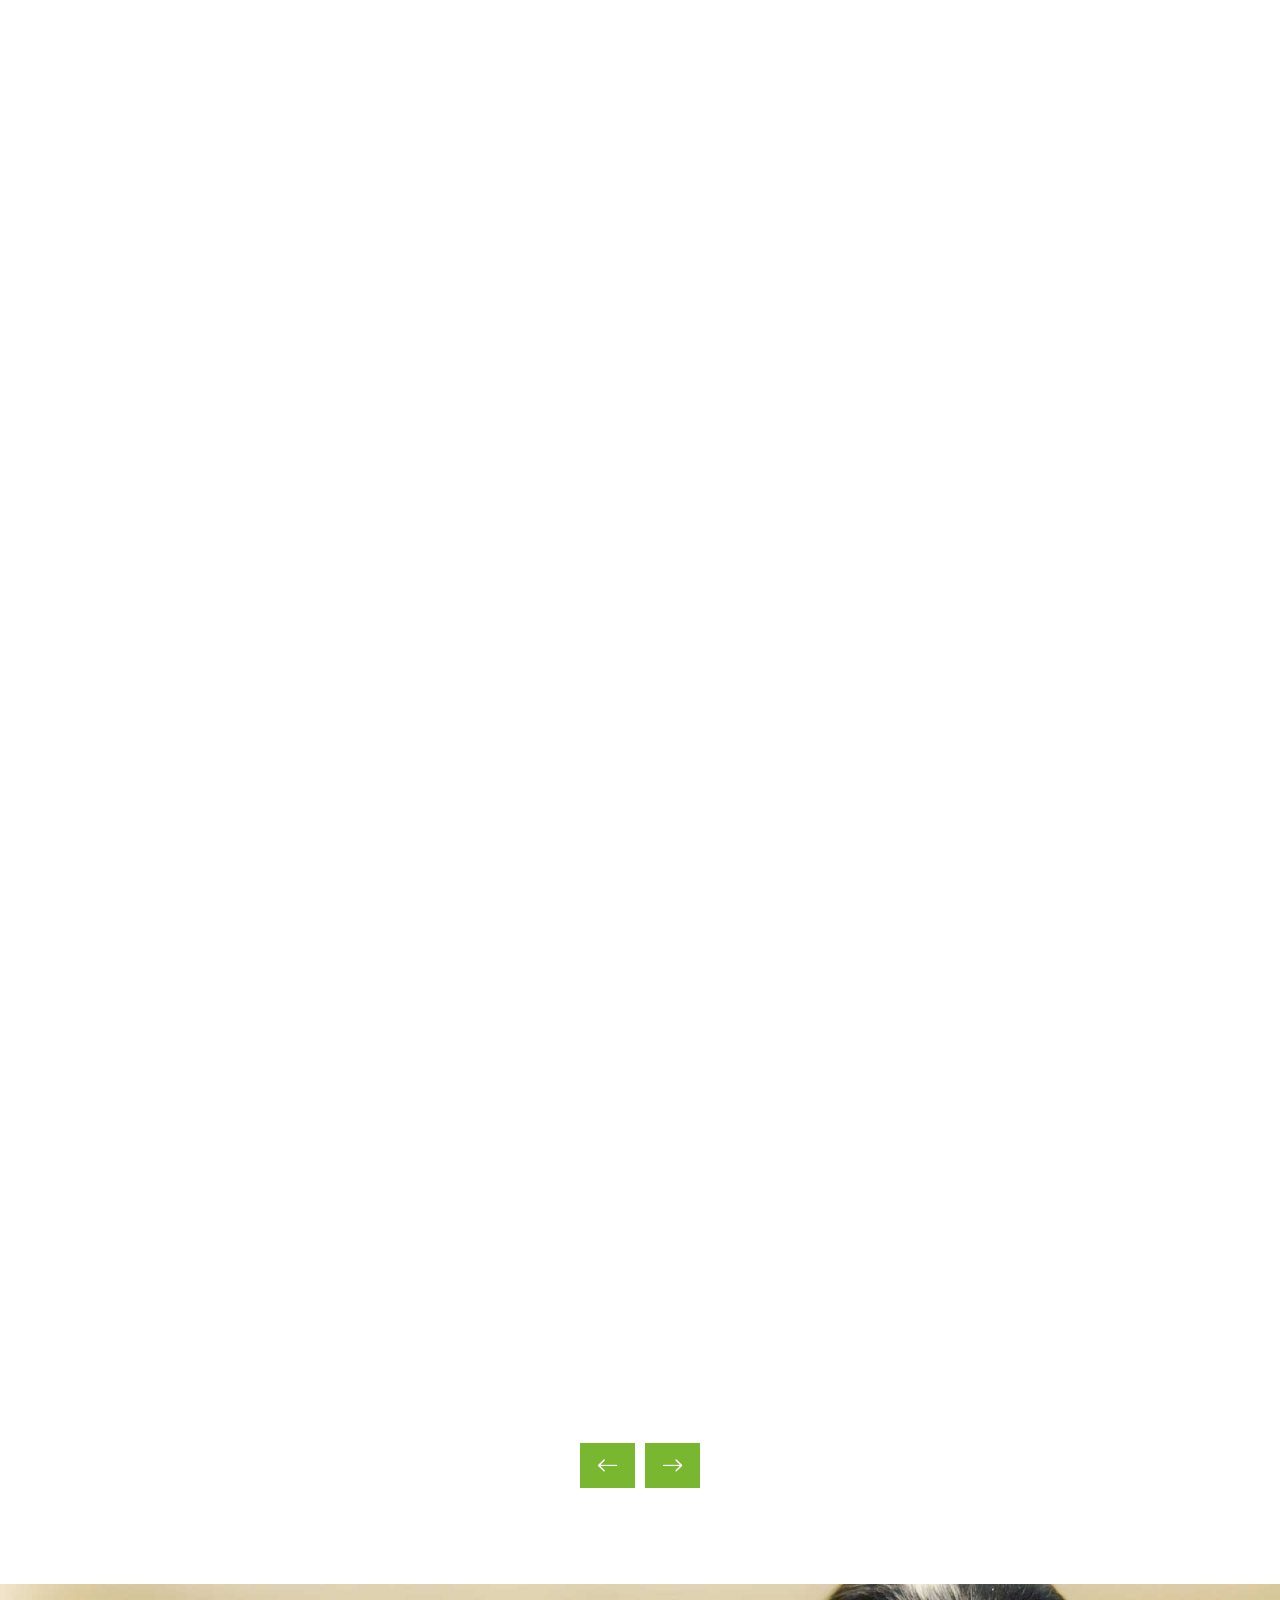
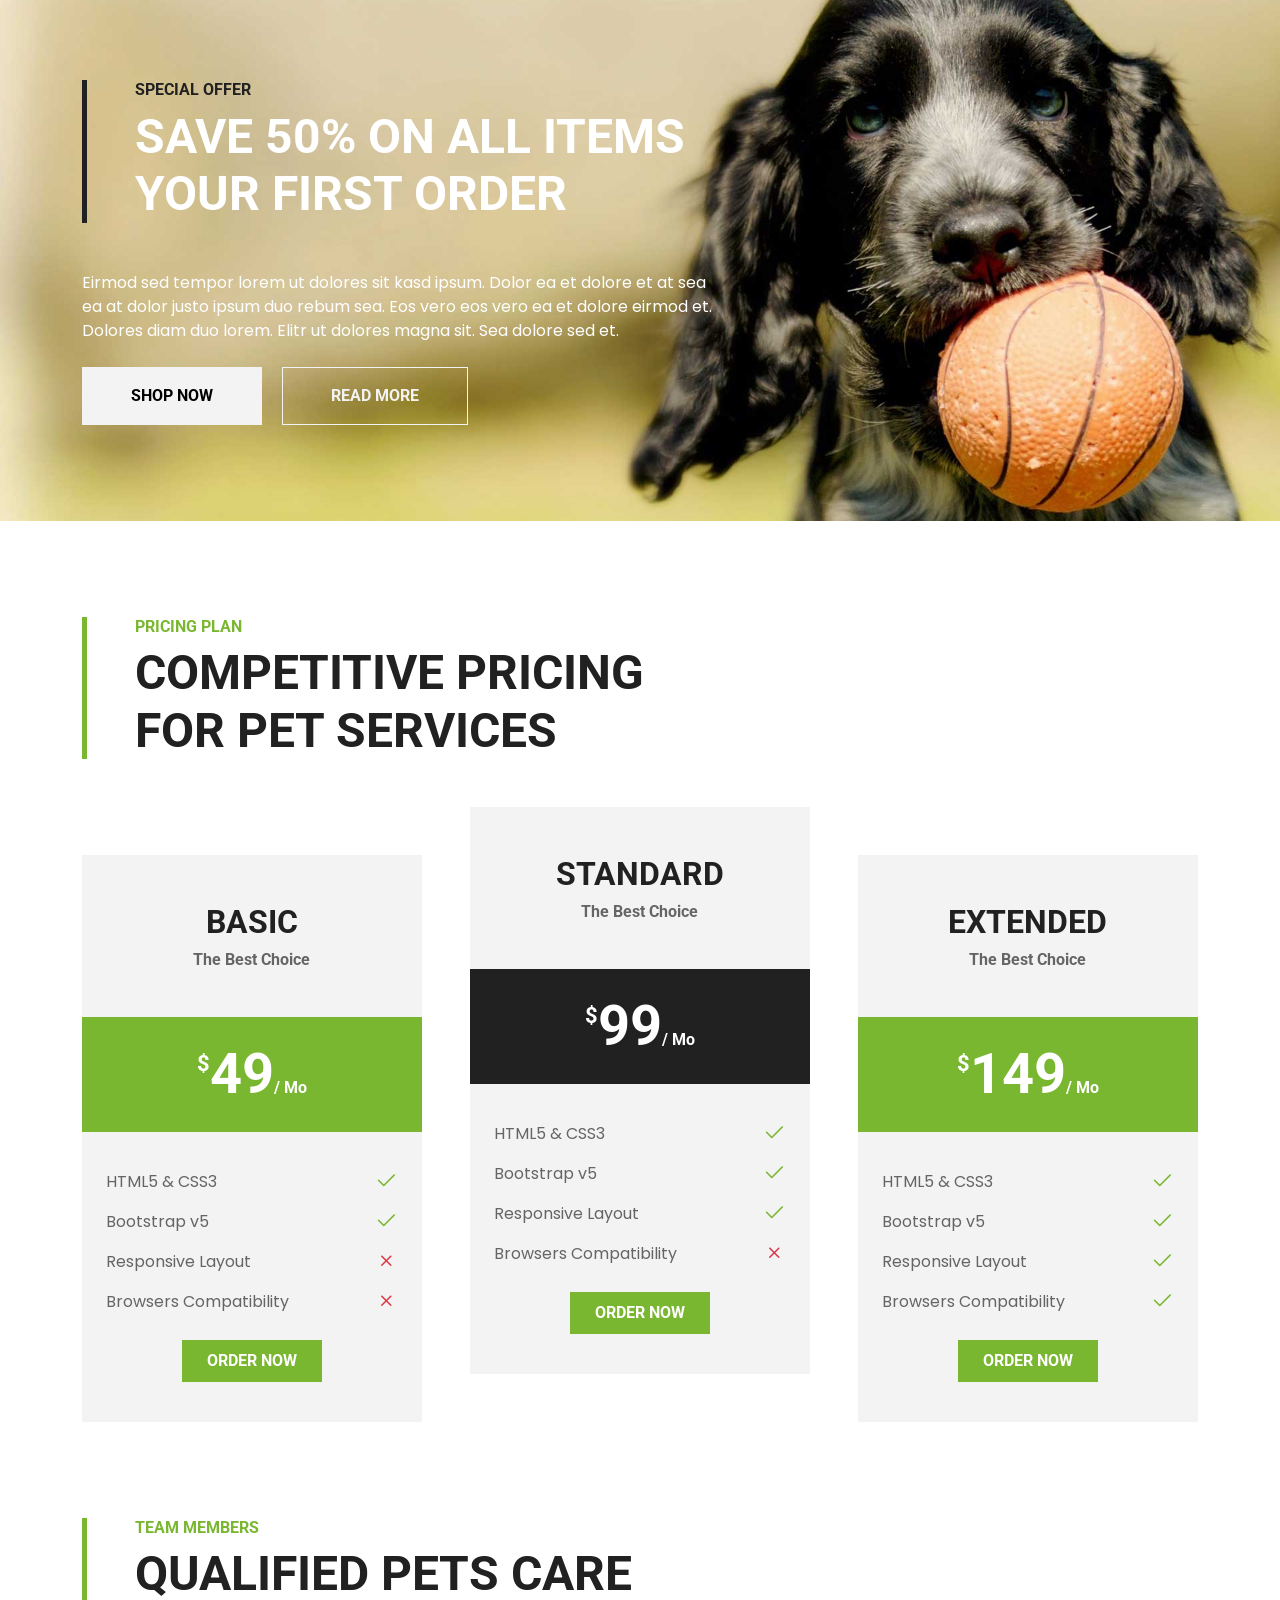
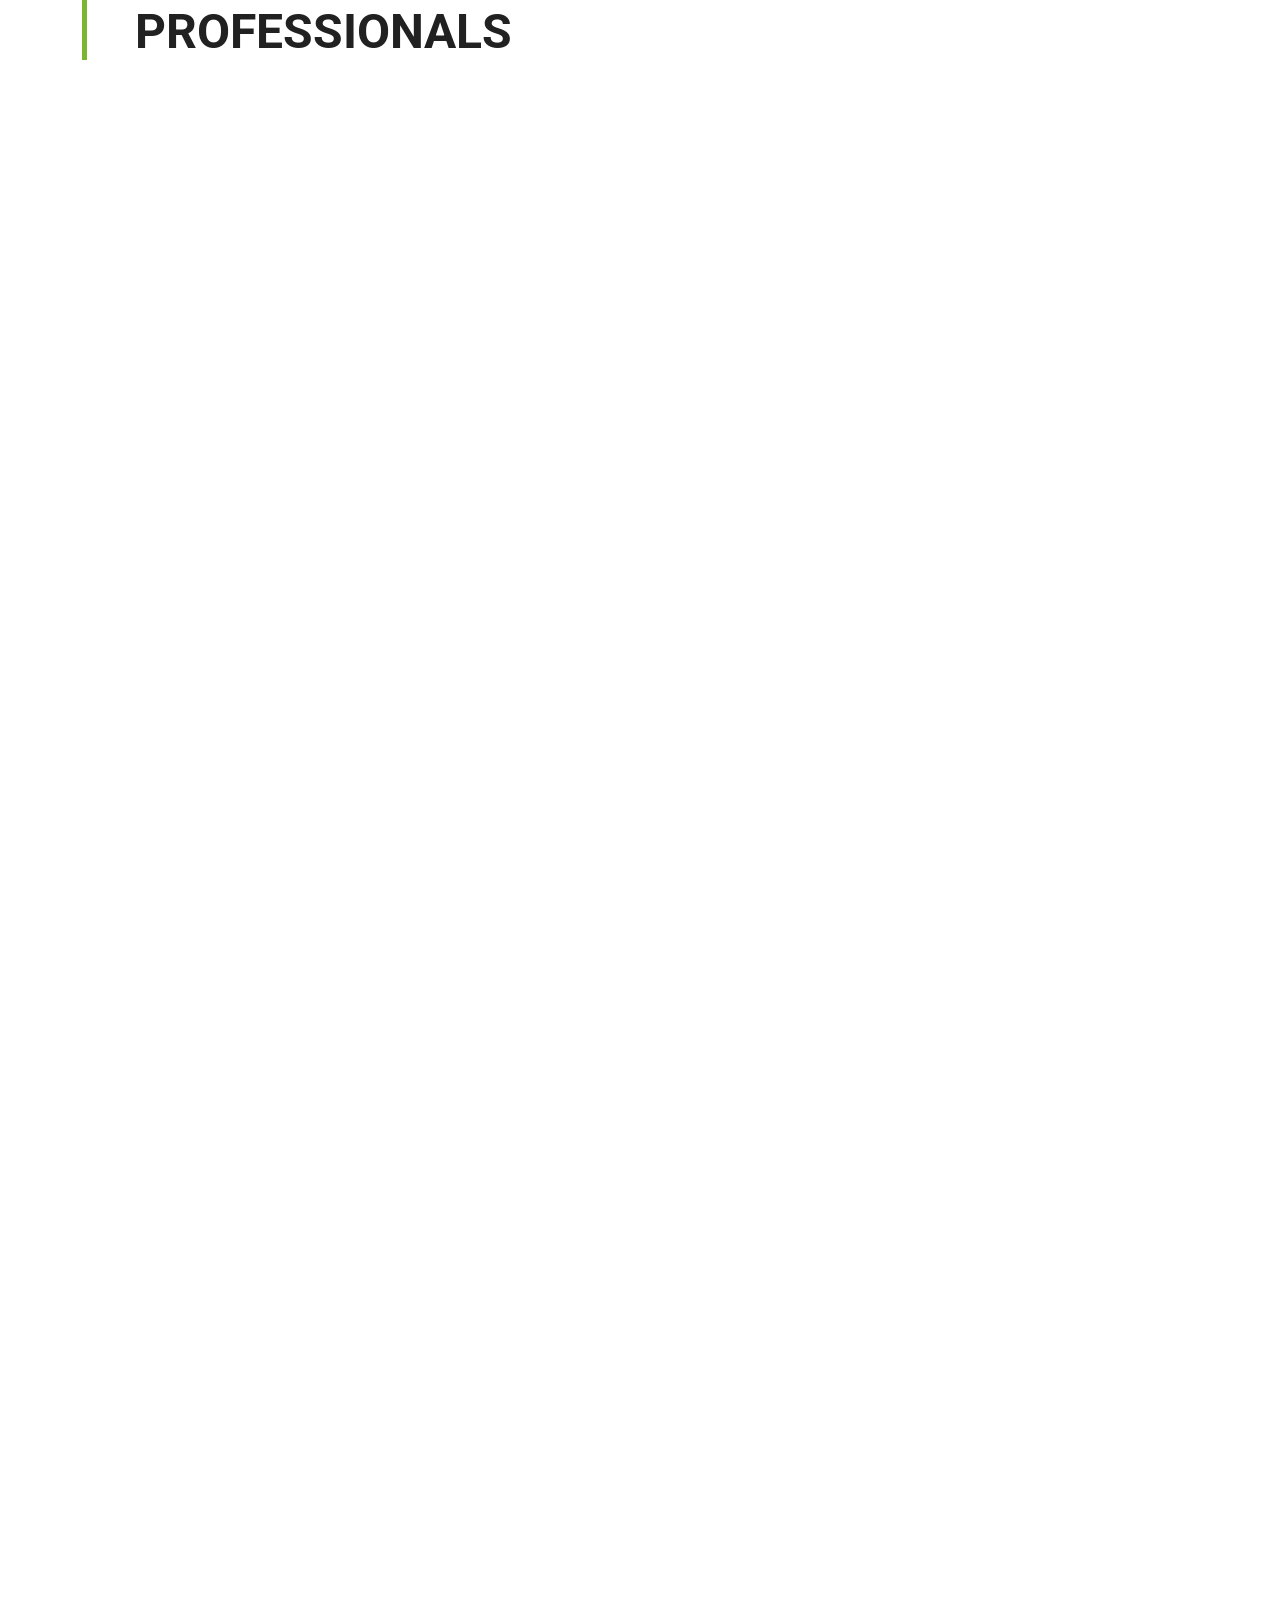
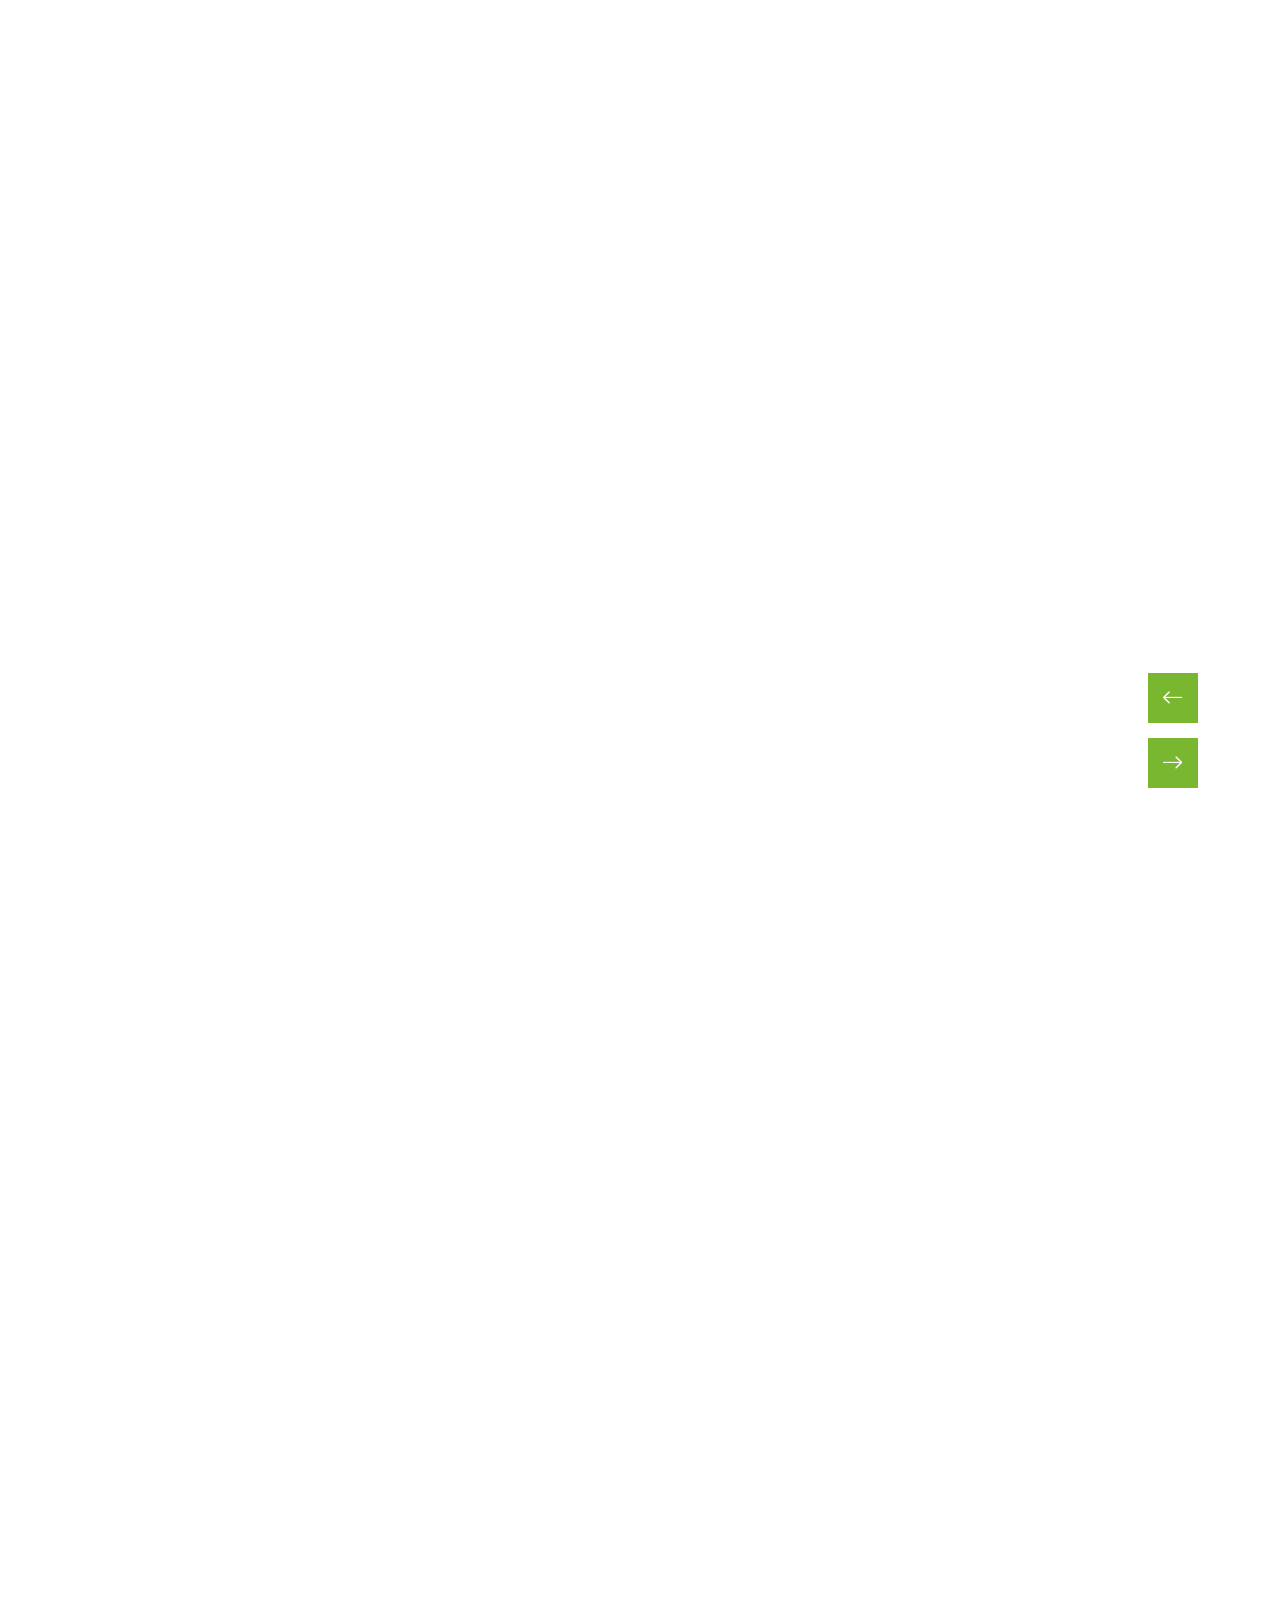
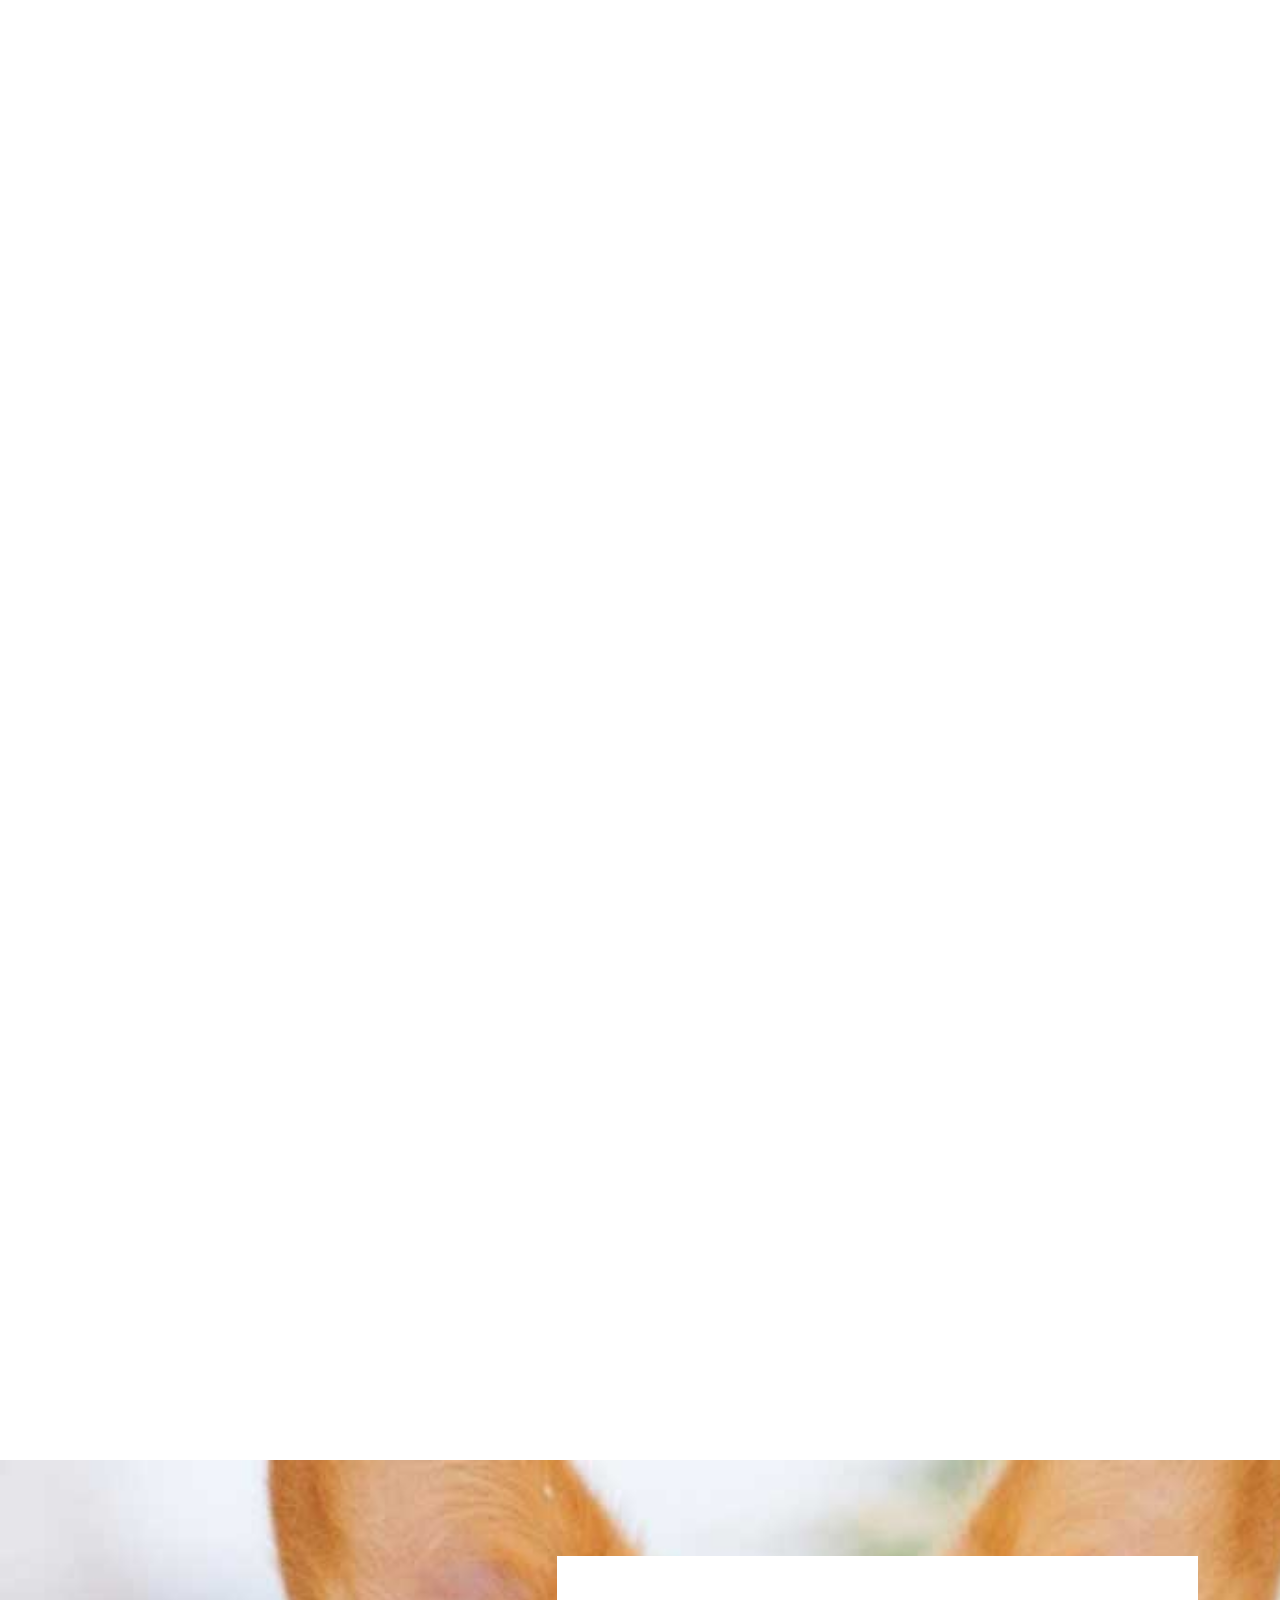
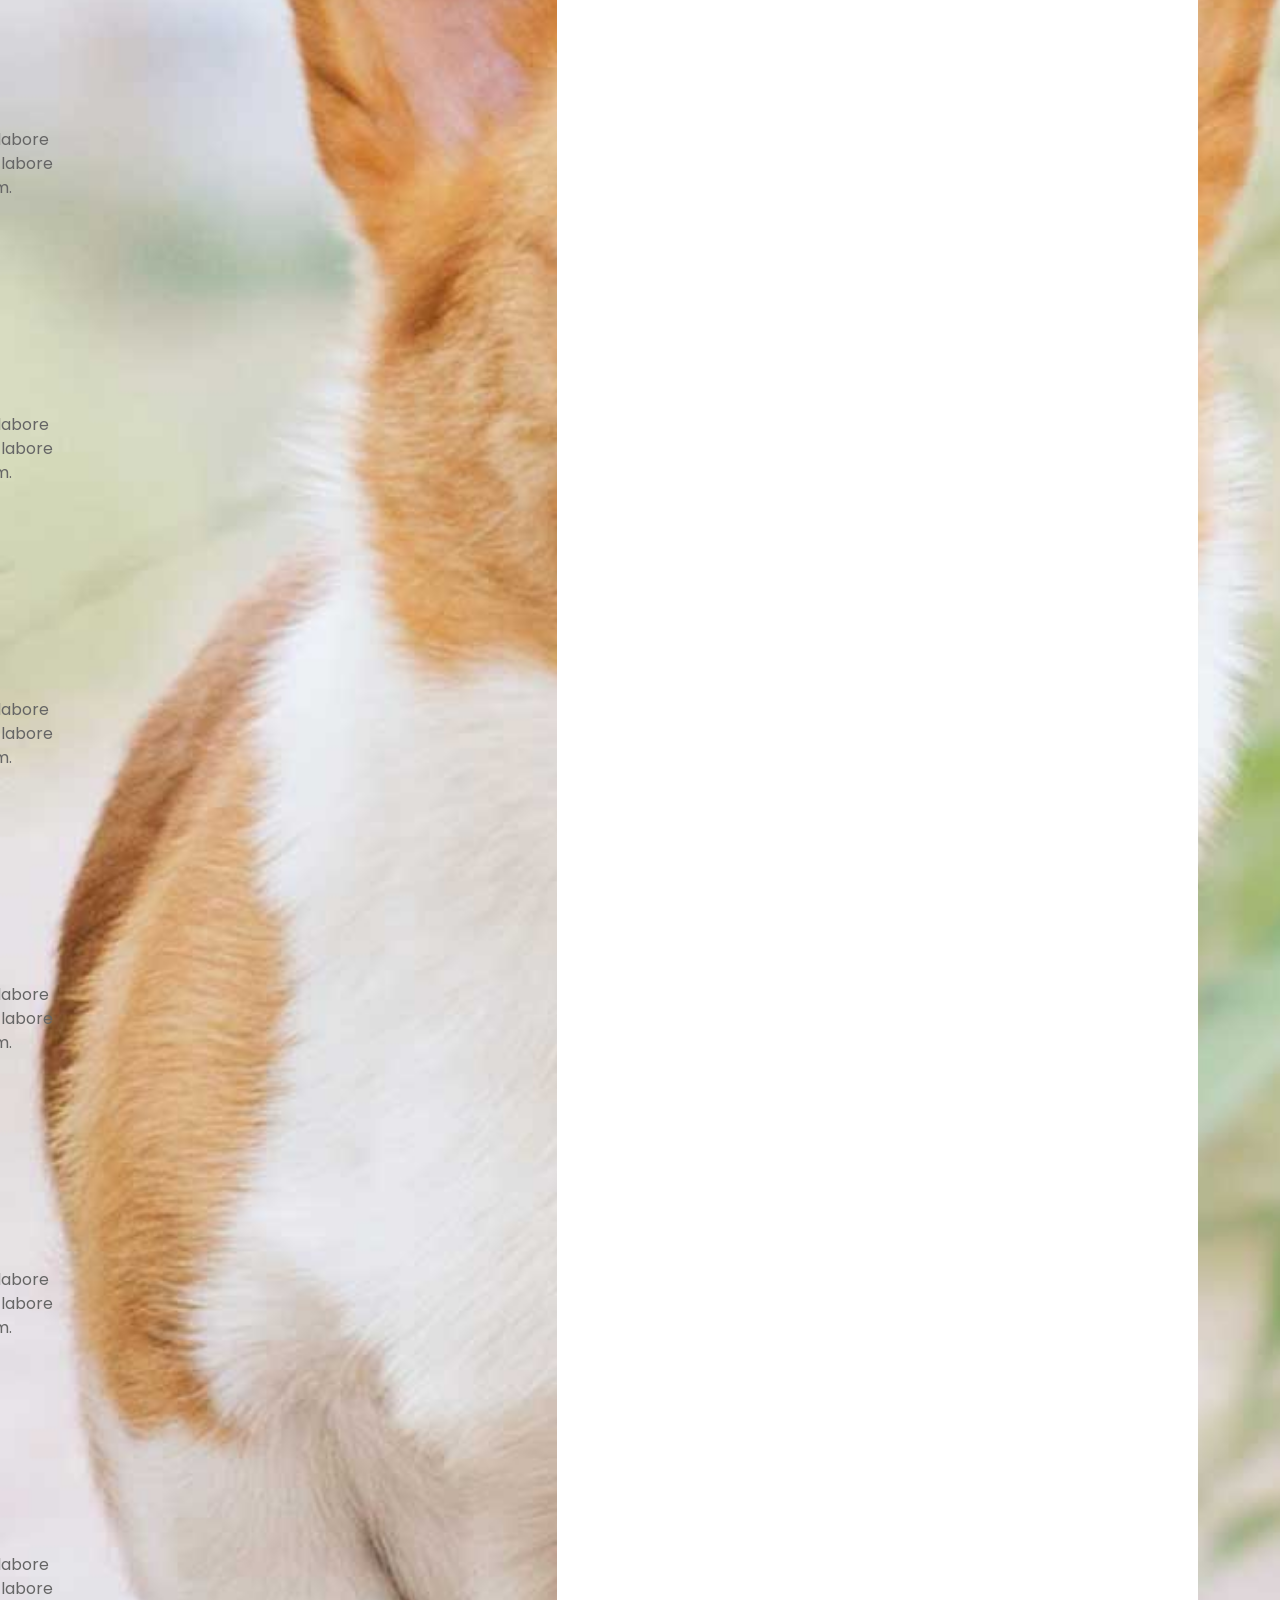
==== commit 5236d418: "Ajustando archivos y cambiando secciones de informacion" ====
--- a/index.html
+++ b/index.html
@@ -30,6 +30,7 @@
 </head>
 
 <body>
+    
 
     <!-- Topbar Start -->
     <div class="container-fluid border-bottom d-none d-lg-block">
@@ -84,10 +85,10 @@
                 <div class="nav-item dropdown">
                     <a href="#" class="nav-link dropdown-toggle" data-bs-toggle="dropdown">Interes</a>
                     <div class="dropdown-menu m-0">
-                        <a href="/pgs/price.html" class="dropdown-item">Pricing Plan</a>
-                        <a href="/pgs/team.html" class="dropdown-item">The Team</a>
-                        <a href="/pgs/testimonial.html" class="dropdown-item">Testimonial</a>
-                        <a href="/pgs/detail.html" class="dropdown-item">Blog Detail</a>
+                        <a href="price.html" class="dropdown-item">Pricing Plan</a>
+                        <a href="team.html" class="dropdown-item">The Team</a>
+                        <a href="testimonial.html" class="dropdown-item">Testimonial</a>
+                        <a href="detail.html" class="dropdown-item">Blog Detail</a>
                     </div>
                 </div>
                 <a href="login.html" class="nav-item nav-link nav-contact bg-primary text-white px-5 ms-lg-5">Iniciar
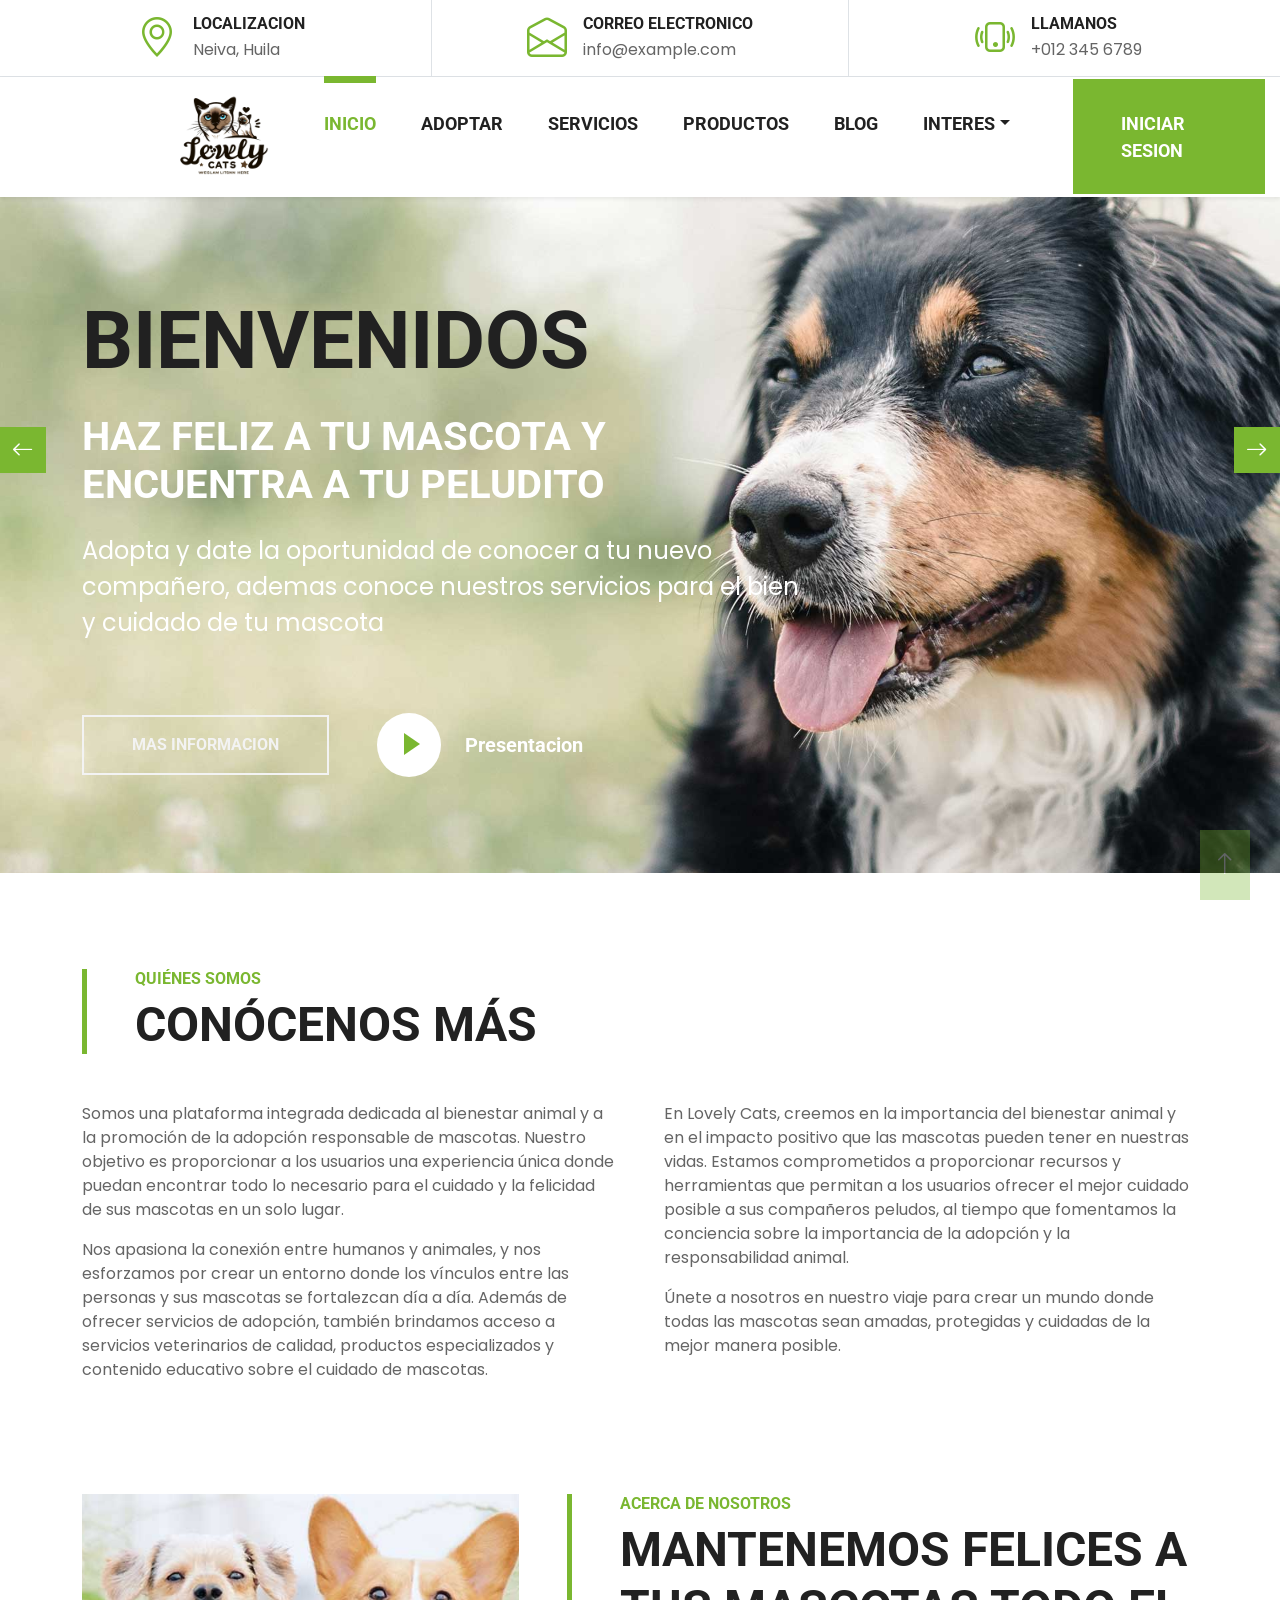
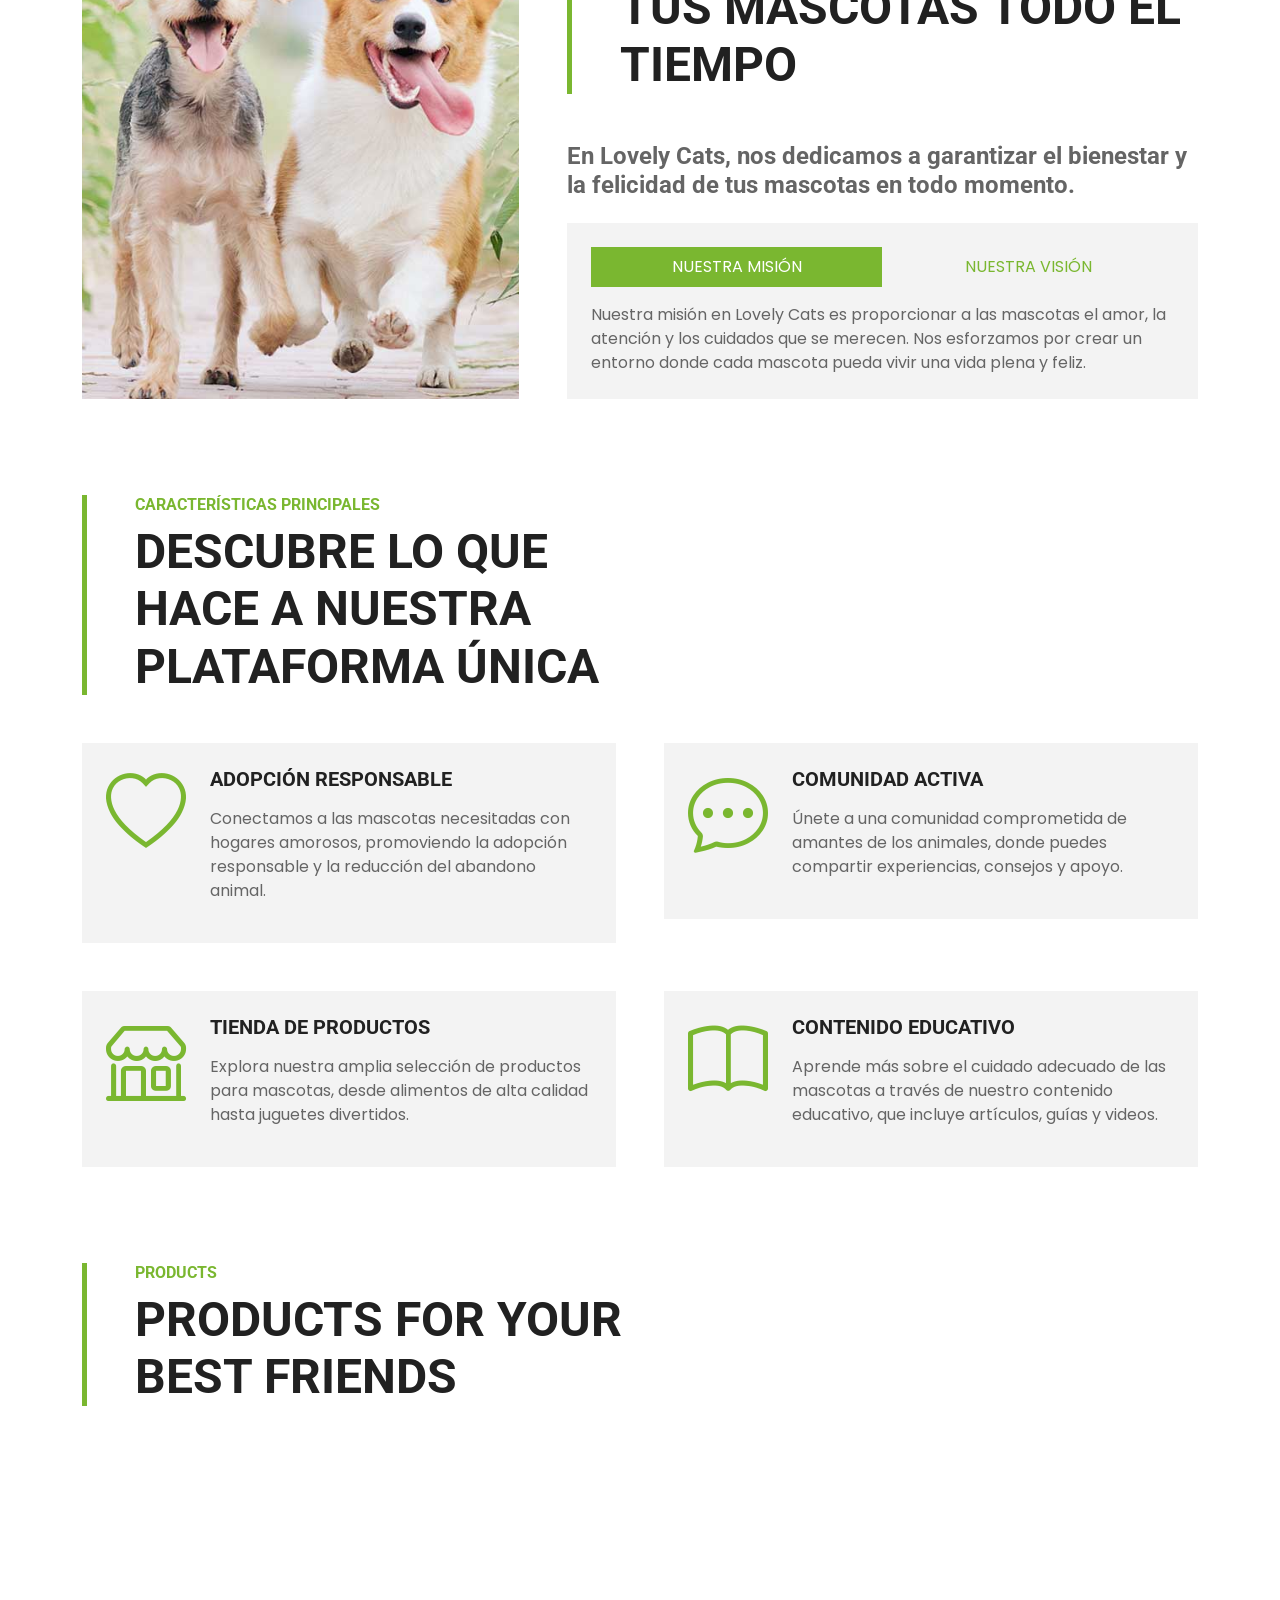
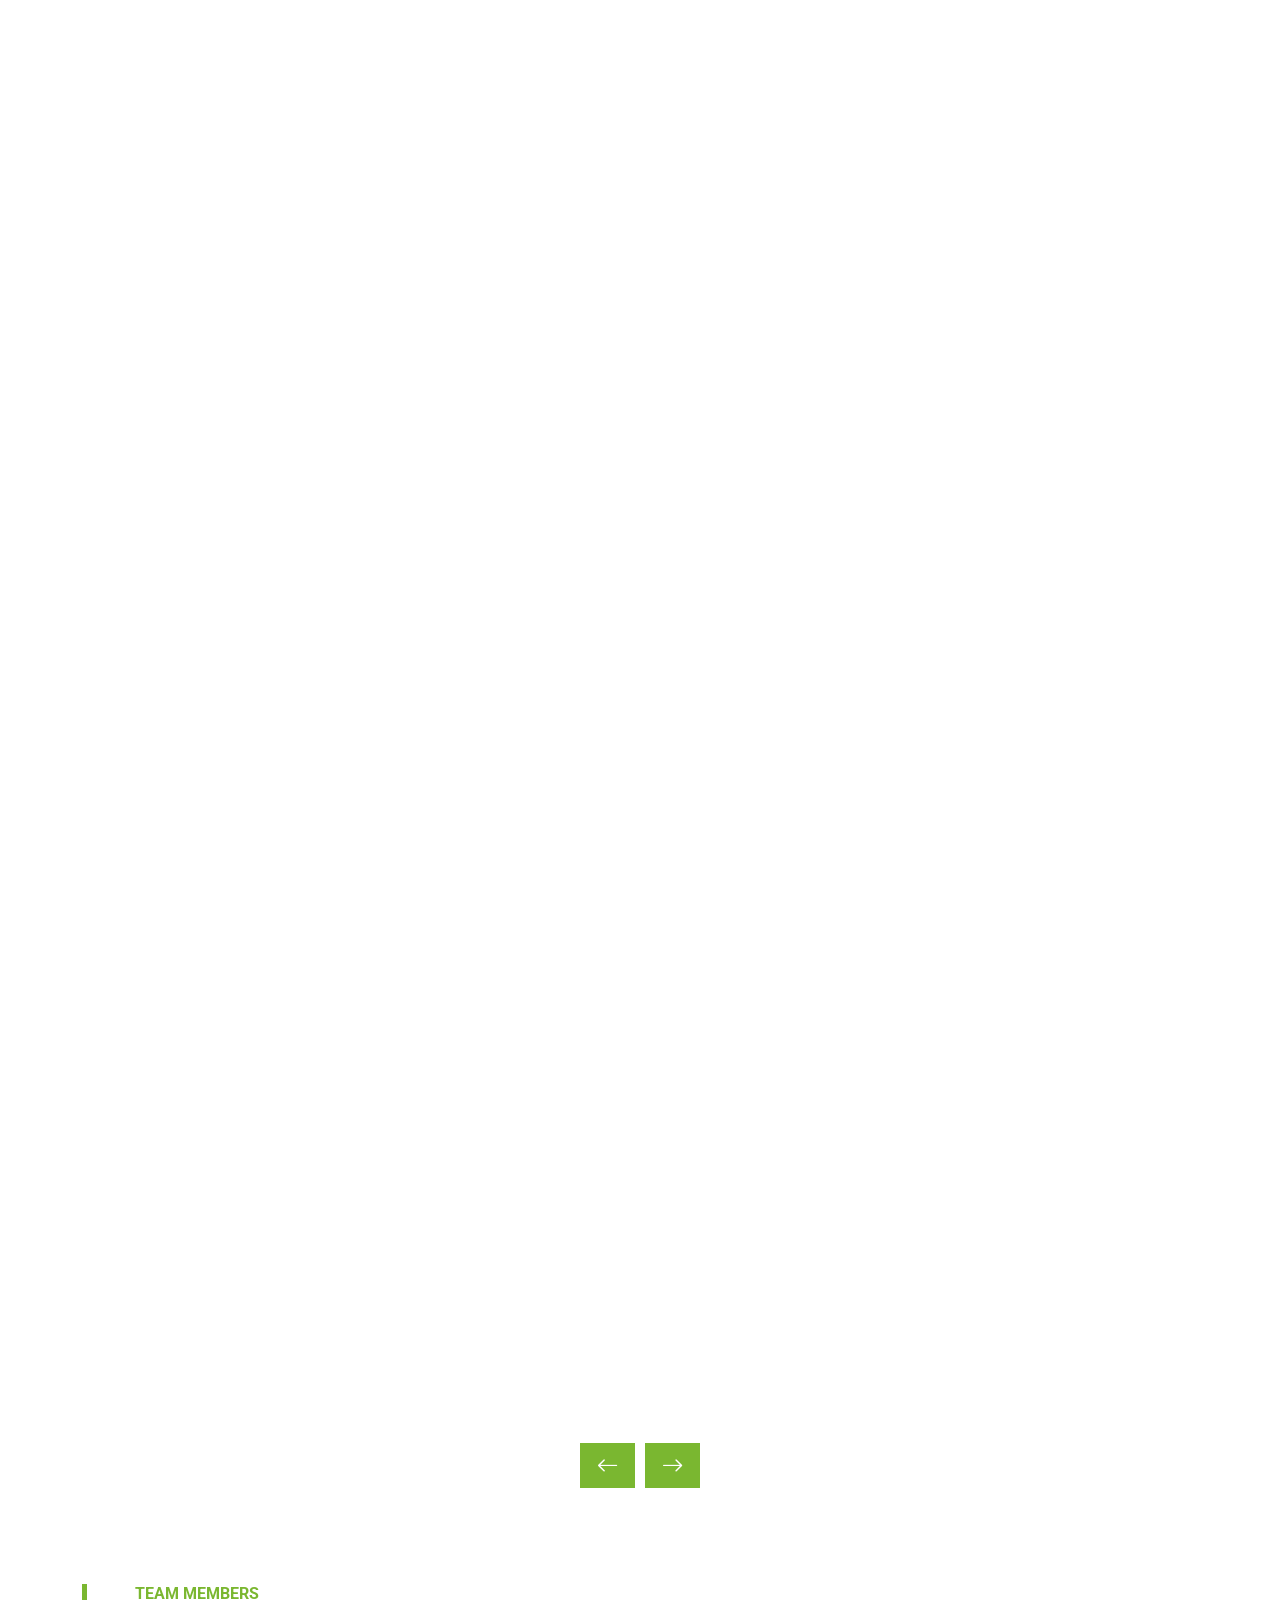
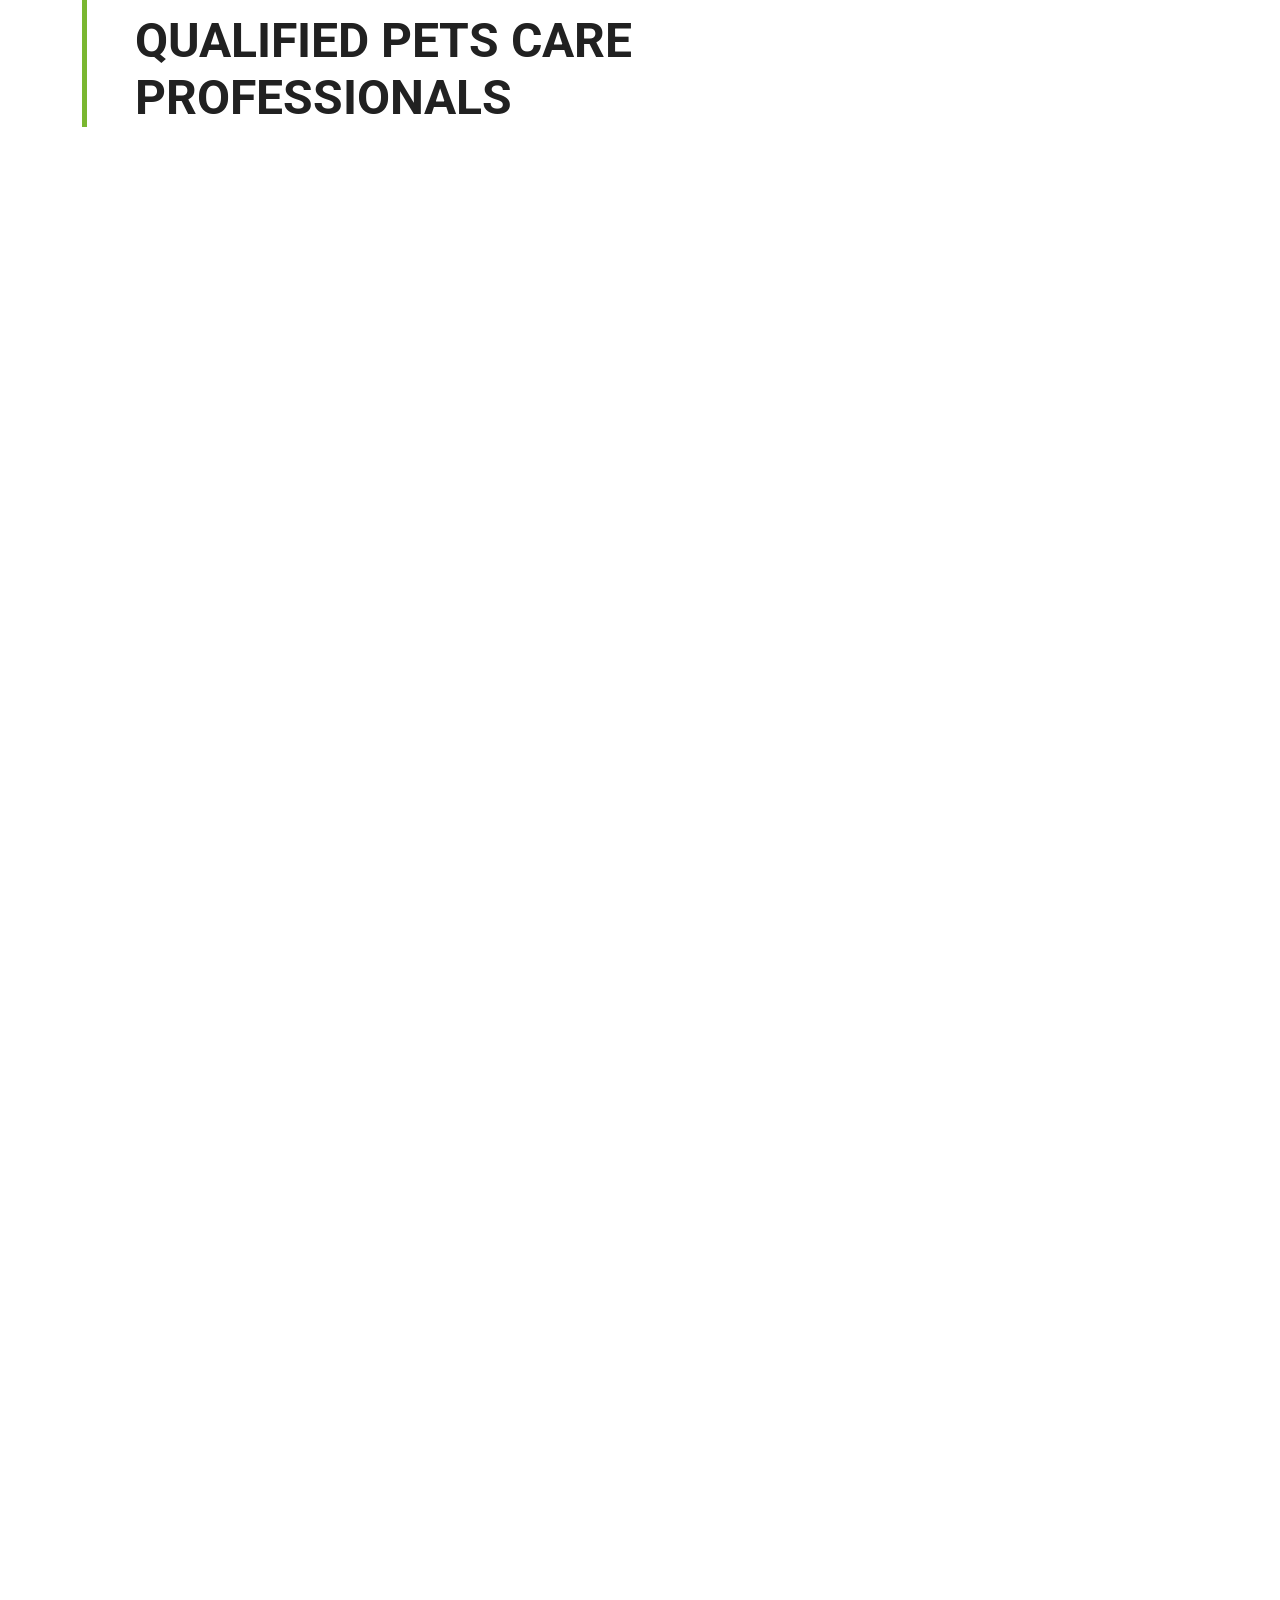
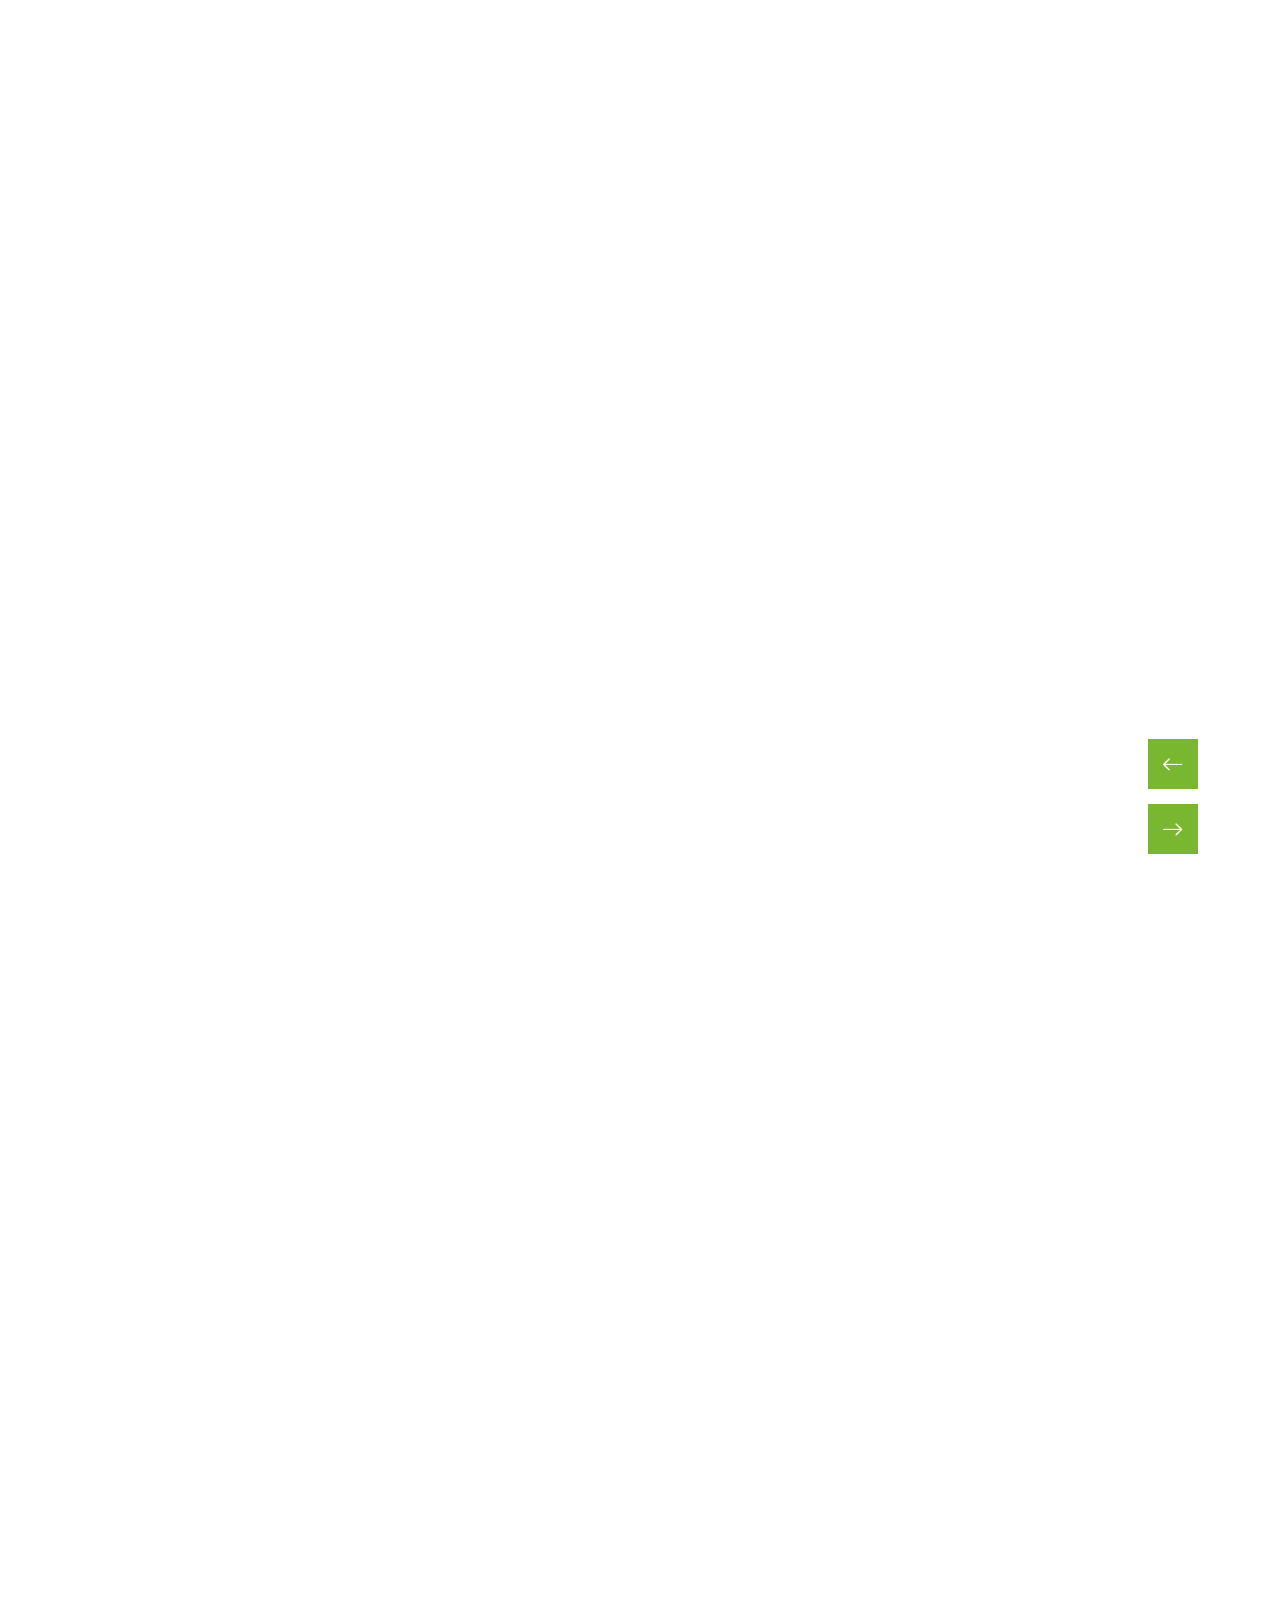
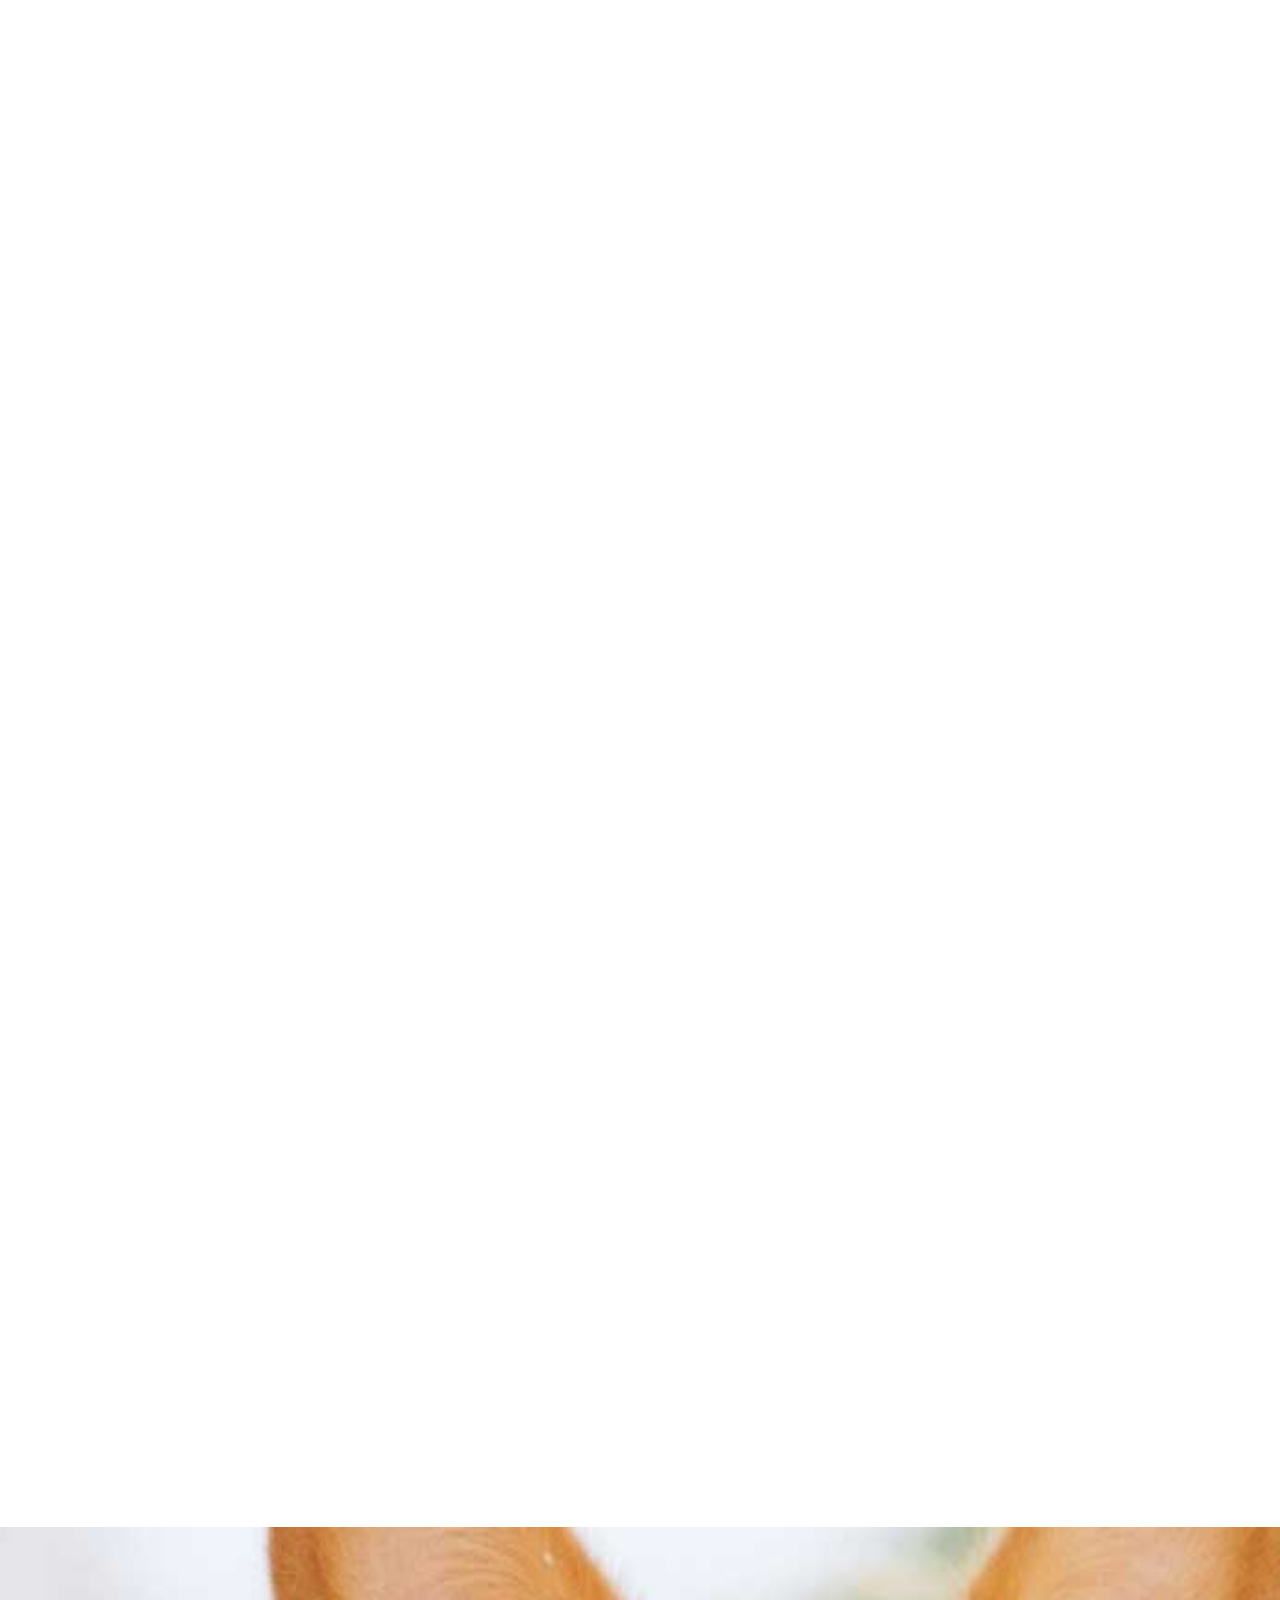
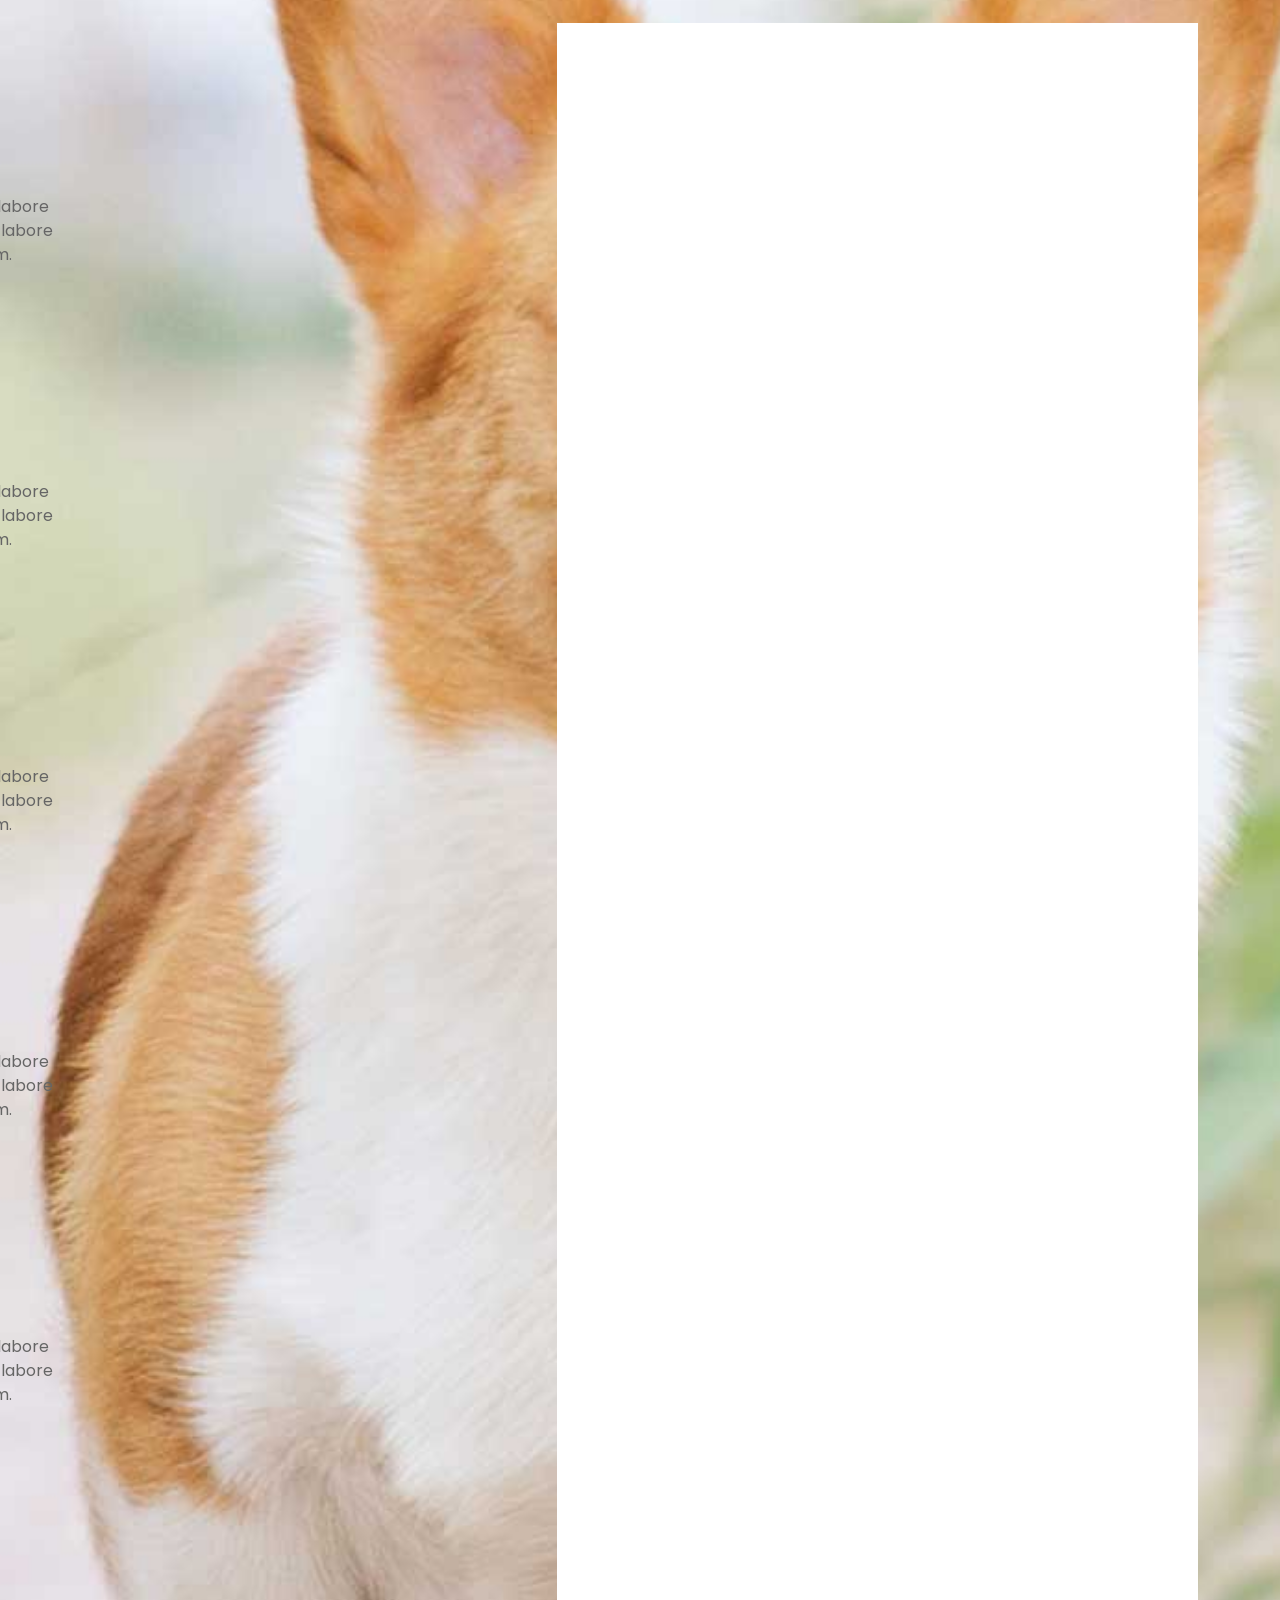
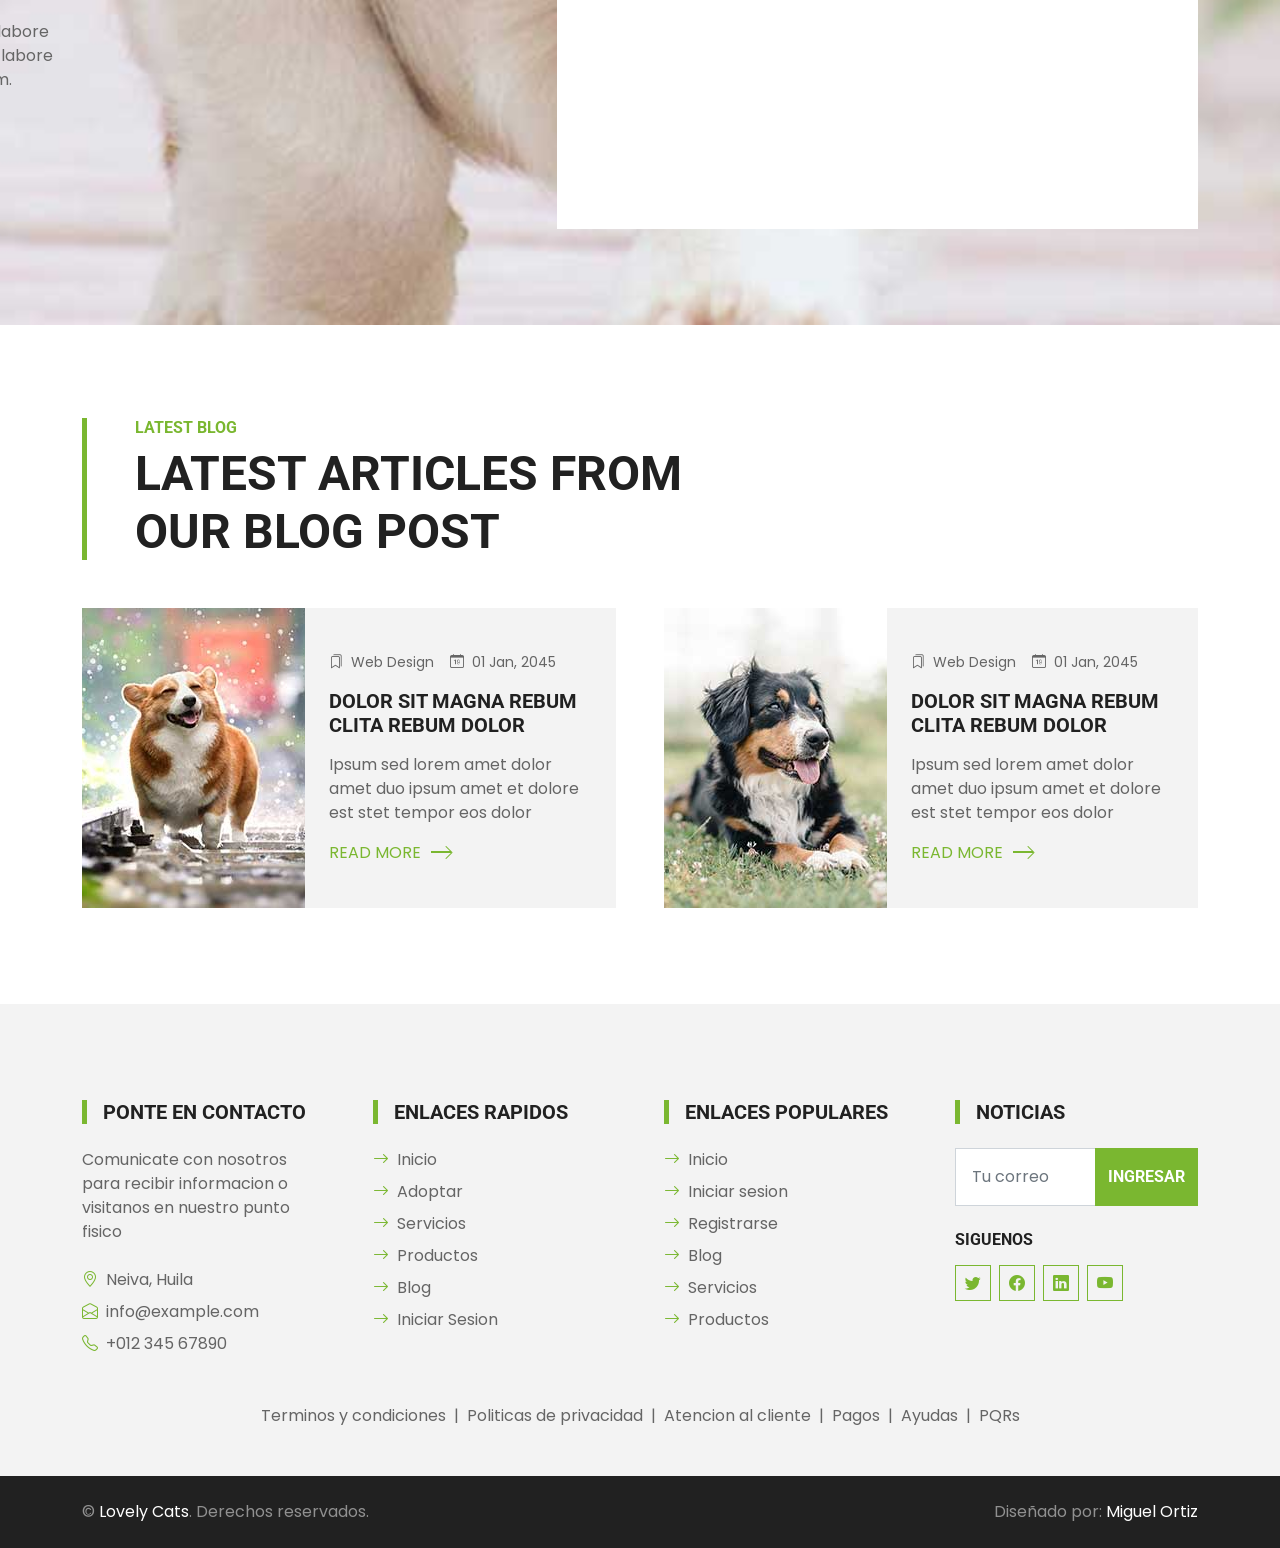
==== commit 99ee9ea8: "Cambiando enlaces hacia paginas del footer" ====
--- a/index.html
+++ b/index.html
@@ -30,7 +30,7 @@
 </head>
 
 <body>
-    
+
 
     <!-- Topbar Start -->
     <div class="container-fluid border-bottom d-none d-lg-block">
@@ -356,137 +356,6 @@
     <!-- Products End -->
 
 
-    <!-- Offer Start -->
-    <div class="container-fluid bg-offer my-5 py-5">
-        <div class="container py-5">
-            <div class="row gx-5 justify-content-start">
-                <div class="col-lg-7">
-                    <div class="border-start border-5 border-dark ps-5 mb-5">
-                        <h6 class="text-dark text-uppercase">Special Offer</h6>
-                        <h1 class="display-5 text-uppercase text-white mb-0">Save 50% on all items your first order</h1>
-                    </div>
-                    <p class="text-white mb-4">Eirmod sed tempor lorem ut dolores sit kasd ipsum. Dolor ea et dolore et
-                        at sea ea at dolor justo ipsum duo rebum sea. Eos vero eos vero ea et dolore eirmod et. Dolores
-                        diam duo lorem. Elitr ut dolores magna sit. Sea dolore sed et.</p>
-                    <a href="" class="btn btn-light py-md-3 px-md-5 me-3">Shop Now</a>
-                    <a href="" class="btn btn-outline-light py-md-3 px-md-5">Read More</a>
-                </div>
-            </div>
-        </div>
-    </div>
-    <!-- Offer End -->
-
-
-    <!-- Pricing Plan Start -->
-    <div class="container-fluid py-5">
-        <div class="container">
-            <div class="border-start border-5 border-primary ps-5 mb-5" style="max-width: 600px;">
-                <h6 class="text-primary text-uppercase">Pricing Plan</h6>
-                <h1 class="display-5 text-uppercase mb-0">Competitive Pricing For Pet Services</h1>
-            </div>
-            <div class="row g-5">
-                <div class="col-lg-4">
-                    <div class="bg-light text-center pt-5 mt-lg-5">
-                        <h2 class="text-uppercase">Basic</h2>
-                        <h6 class="text-body mb-5">The Best Choice</h6>
-                        <div class="text-center bg-primary p-4 mb-2">
-                            <h1 class="display-4 text-white mb-0">
-                                <small class="align-top" style="font-size: 22px; line-height: 45px;">$</small>49<small
-                                    class="align-bottom" style="font-size: 16px; line-height: 40px;">/
-                                    Mo</small>
-                            </h1>
-                        </div>
-                        <div class="text-center p-4">
-                            <div class="d-flex align-items-center justify-content-between mb-1">
-                                <span>HTML5 & CSS3</span>
-                                <i class="bi bi-check2 fs-4 text-primary"></i>
-                            </div>
-                            <div class="d-flex align-items-center justify-content-between mb-1">
-                                <span>Bootstrap v5</span>
-                                <i class="bi bi-check2 fs-4 text-primary"></i>
-                            </div>
-                            <div class="d-flex align-items-center justify-content-between mb-1">
-                                <span>Responsive Layout</span>
-                                <i class="bi bi-x fs-4 text-danger"></i>
-                            </div>
-                            <div class="d-flex align-items-center justify-content-between mb-1">
-                                <span>Browsers Compatibility</span>
-                                <i class="bi bi-x fs-4 text-danger"></i>
-                            </div>
-                            <a href="" class="btn btn-primary text-uppercase py-2 px-4 my-3">Order Now</a>
-                        </div>
-                    </div>
-                </div>
-                <div class="col-lg-4">
-                    <div class="bg-light text-center pt-5">
-                        <h2 class="text-uppercase">Standard</h2>
-                        <h6 class="text-body mb-5">The Best Choice</h6>
-                        <div class="text-center bg-dark p-4 mb-2">
-                            <h1 class="display-4 text-white mb-0">
-                                <small class="align-top" style="font-size: 22px; line-height: 45px;">$</small>99<small
-                                    class="align-bottom" style="font-size: 16px; line-height: 40px;">/
-                                    Mo</small>
-                            </h1>
-                        </div>
-                        <div class="text-center p-4">
-                            <div class="d-flex align-items-center justify-content-between mb-1">
-                                <span>HTML5 & CSS3</span>
-                                <i class="bi bi-check2 fs-4 text-primary"></i>
-                            </div>
-                            <div class="d-flex align-items-center justify-content-between mb-1">
-                                <span>Bootstrap v5</span>
-                                <i class="bi bi-check2 fs-4 text-primary"></i>
-                            </div>
-                            <div class="d-flex align-items-center justify-content-between mb-1">
-                                <span>Responsive Layout</span>
-                                <i class="bi bi-check2 fs-4 text-primary"></i>
-                            </div>
-                            <div class="d-flex align-items-center justify-content-between mb-1">
-                                <span>Browsers Compatibility</span>
-                                <i class="bi bi-x fs-4 text-danger"></i>
-                            </div>
-                            <a href="" class="btn btn-primary text-uppercase py-2 px-4 my-3">Order Now</a>
-                        </div>
-                    </div>
-                </div>
-                <div class="col-lg-4">
-                    <div class="bg-light text-center pt-5 mt-lg-5">
-                        <h2 class="text-uppercase">Extended</h2>
-                        <h6 class="text-body mb-5">The Best Choice</h6>
-                        <div class="text-center bg-primary p-4 mb-2">
-                            <h1 class="display-4 text-white mb-0">
-                                <small class="align-top" style="font-size: 22px; line-height: 45px;">$</small>149<small
-                                    class="align-bottom" style="font-size: 16px; line-height: 40px;">/
-                                    Mo</small>
-                            </h1>
-                        </div>
-                        <div class="text-center p-4">
-                            <div class="d-flex align-items-center justify-content-between mb-1">
-                                <span>HTML5 & CSS3</span>
-                                <i class="bi bi-check2 fs-4 text-primary"></i>
-                            </div>
-                            <div class="d-flex align-items-center justify-content-between mb-1">
-                                <span>Bootstrap v5</span>
-                                <i class="bi bi-check2 fs-4 text-primary"></i>
-                            </div>
-                            <div class="d-flex align-items-center justify-content-between mb-1">
-                                <span>Responsive Layout</span>
-                                <i class="bi bi-check2 fs-4 text-primary"></i>
-                            </div>
-                            <div class="d-flex align-items-center justify-content-between mb-1">
-                                <span>Browsers Compatibility</span>
-                                <i class="bi bi-check2 fs-4 text-primary"></i>
-                            </div>
-                            <a href="" class="btn btn-primary text-uppercase py-2 px-4 my-3">Order Now</a>
-                        </div>
-                    </div>
-                </div>
-            </div>
-        </div>
-    </div>
-    <!-- Pricing Plan End -->
-
-
     <!-- Team Start -->
     <div class="container-fluid py-5">
         <div class="container">
@@ -700,11 +569,11 @@
                     <div class="d-flex flex-column justify-content-start">
                         <a class="text-body mb-2" href="index.html"><i
                                 class="bi bi-arrow-right text-primary me-2"></i>Inicio</a>
-                        <a class="text-body mb-2" href="about.html"><i
-                                class="bi bi-arrow-right text-primary me-2"></i>Informacion</a>
-                        <a class="text-body mb-2" href="service.html"><i
+                        <a class="text-body mb-2" href="adoptar.html"><i
+                                class="bi bi-arrow-right text-primary me-2"></i>Adoptar</a>
+                        <a class="text-body mb-2" href="servicios.html"><i
                                 class="bi bi-arrow-right text-primary me-2"></i>Servicios</a>
-                        <a class="text-body mb-2" href="product.html"><i
+                        <a class="text-body mb-2" href="productos.html"><i
                                 class="bi bi-arrow-right text-primary me-2"></i>Productos</a>
                         <a class="text-body mb-2" href="blog.html"><i
                                 class="bi bi-arrow-right text-primary me-2"></i>Blog</a>
@@ -723,9 +592,9 @@
                                 class="bi bi-arrow-right text-primary me-2"></i>Registrarse</a>
                         <a class="text-body mb-2" href="blog.html"><i
                                 class="bi bi-arrow-right text-primary me-2"></i>Blog</a>
-                        <a class="text-body mb-2" href="service.html"><i
+                        <a class="text-body mb-2" href="servicios.html"><i
                                 class="bi bi-arrow-right text-primary me-2"></i>Servicios</a>
-                        <a class="text-body" href="product.html"><i
+                        <a class="text-body" href="productos.html"><i
                                 class="bi bi-arrow-right text-primary me-2"></i>Productos</a>
                     </div>
                 </div>
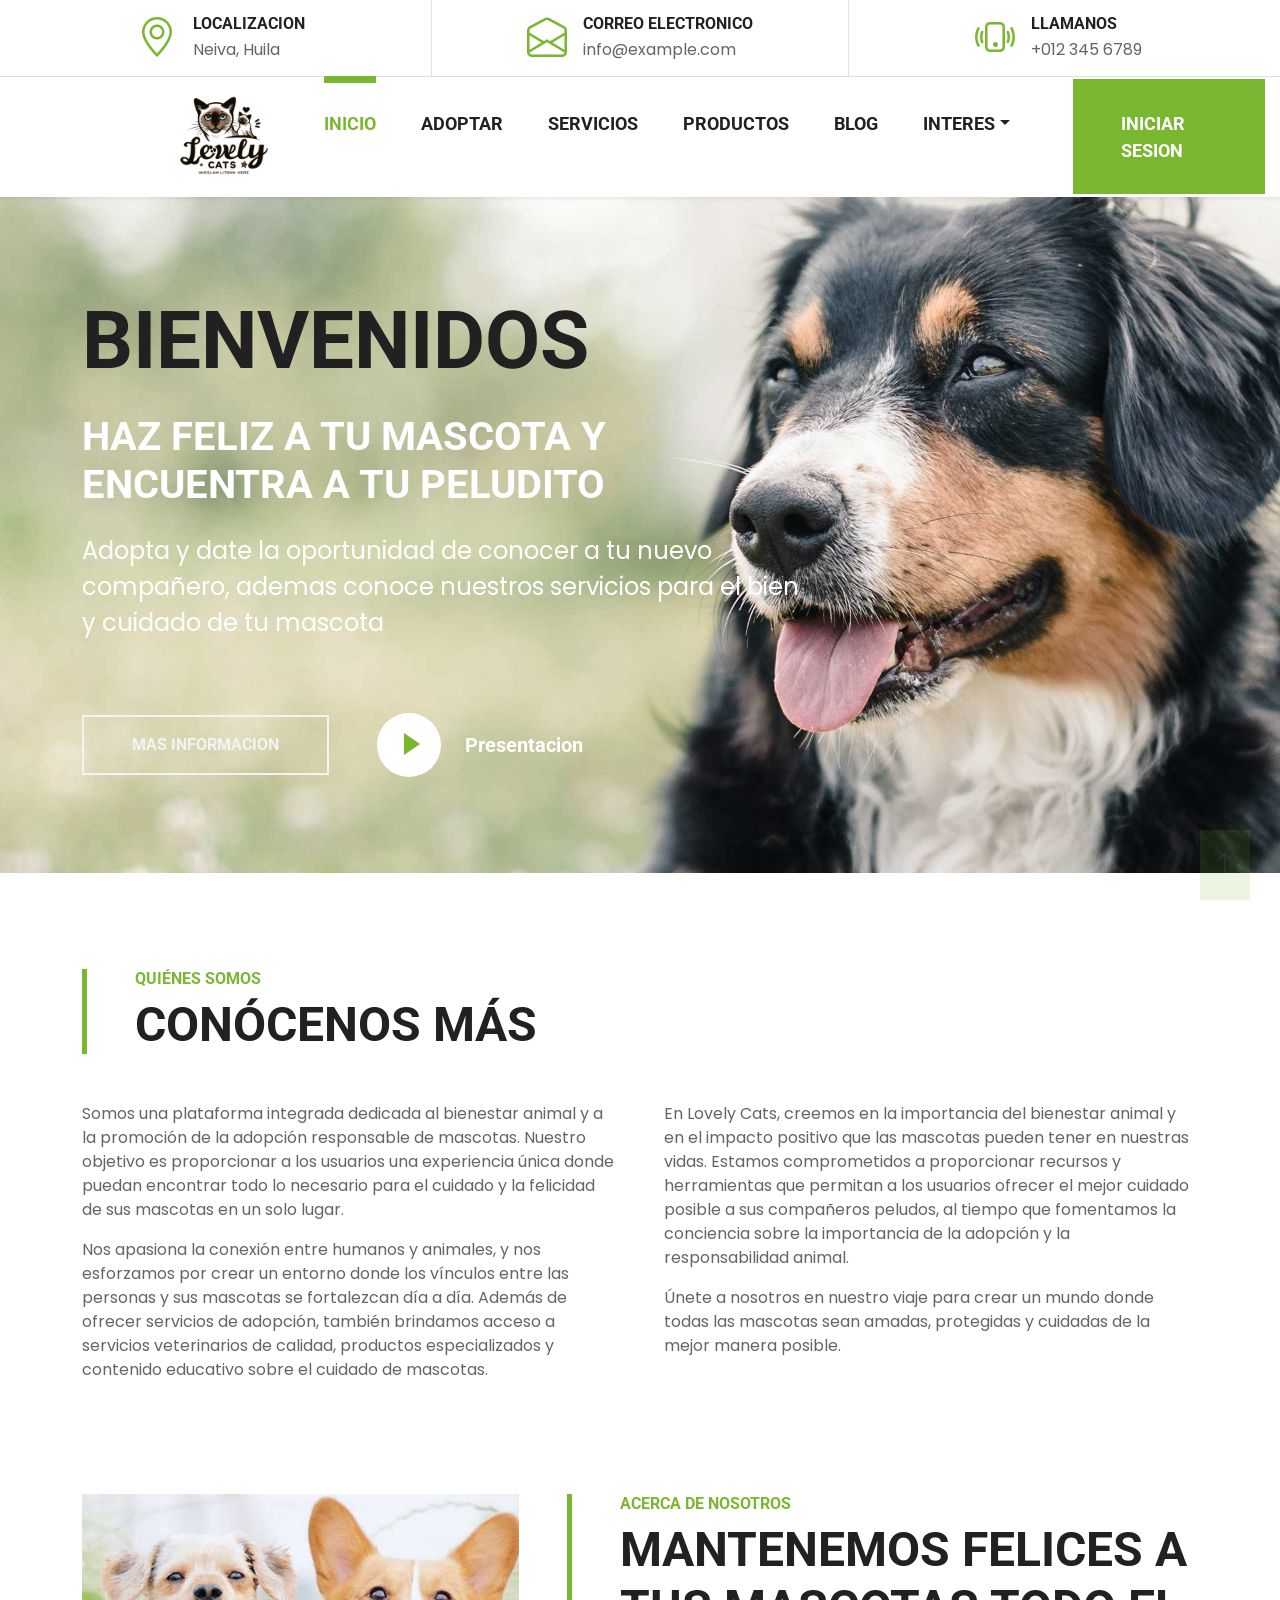
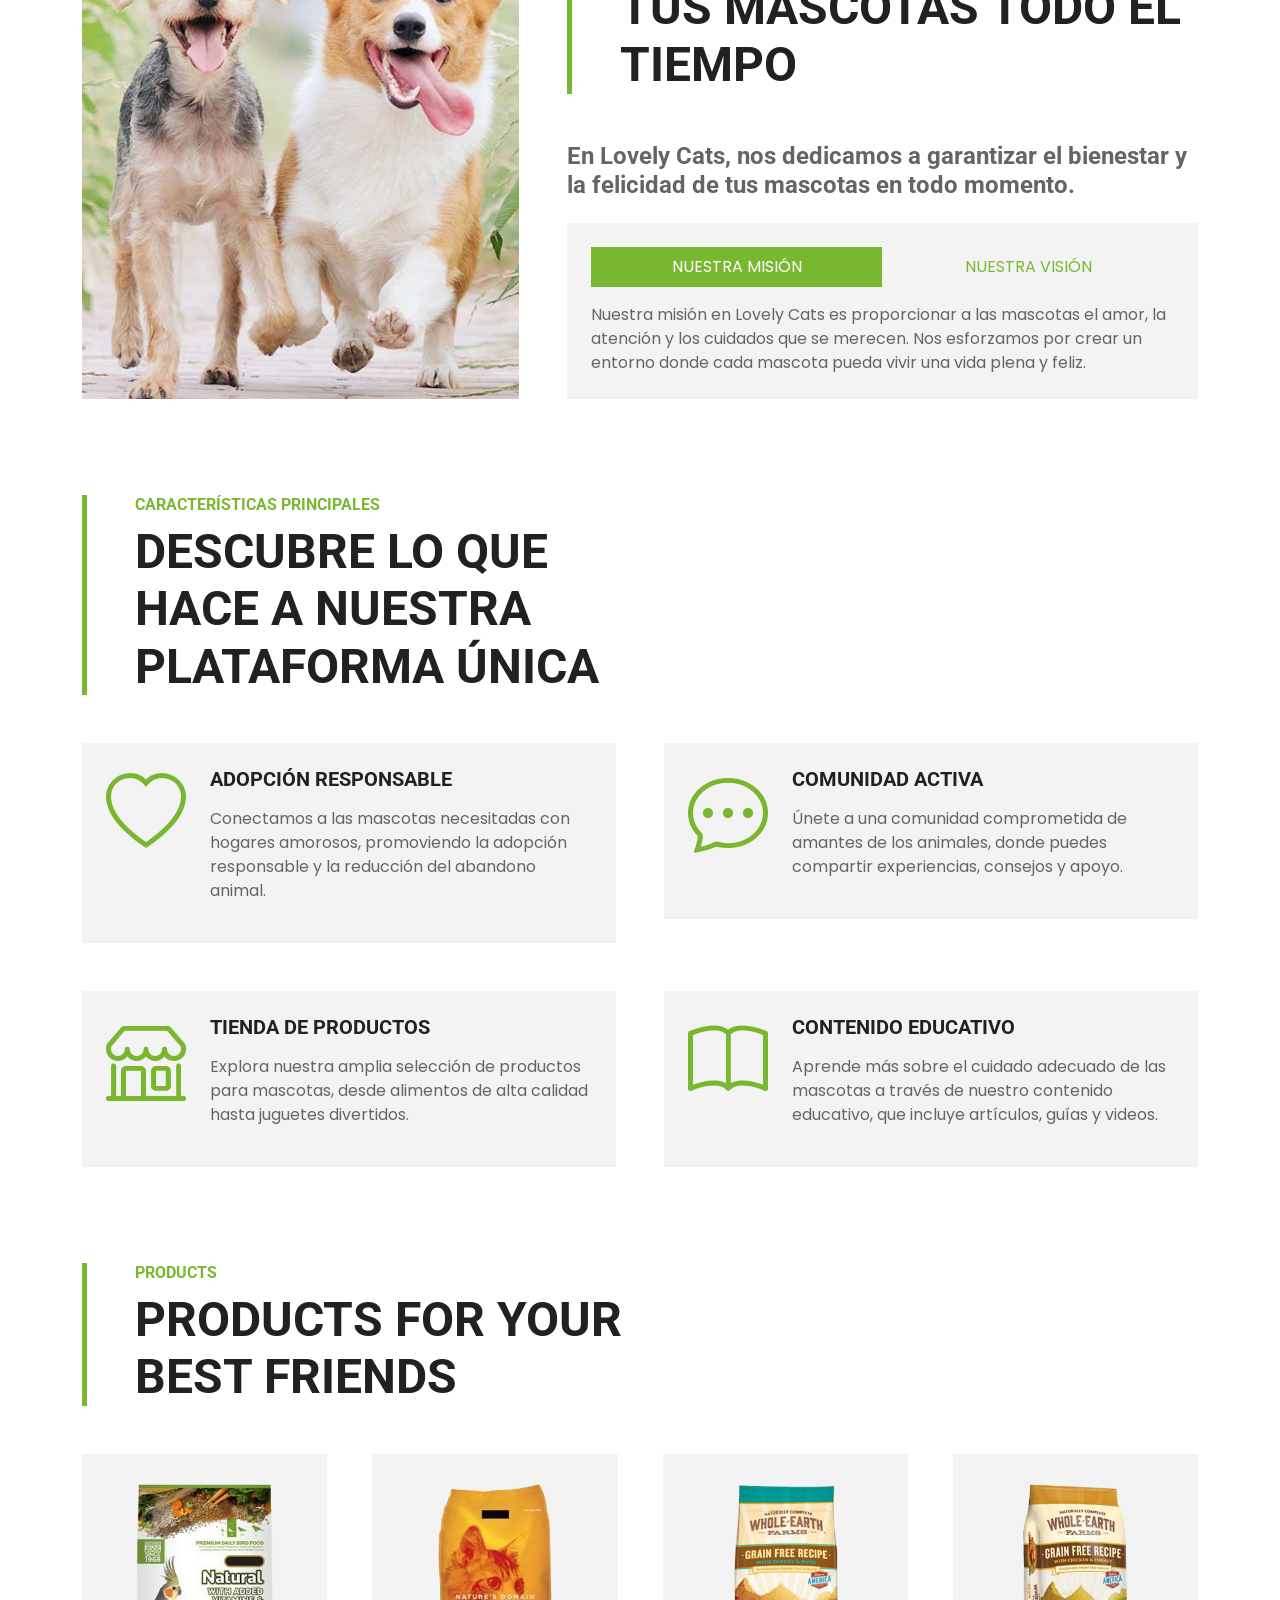
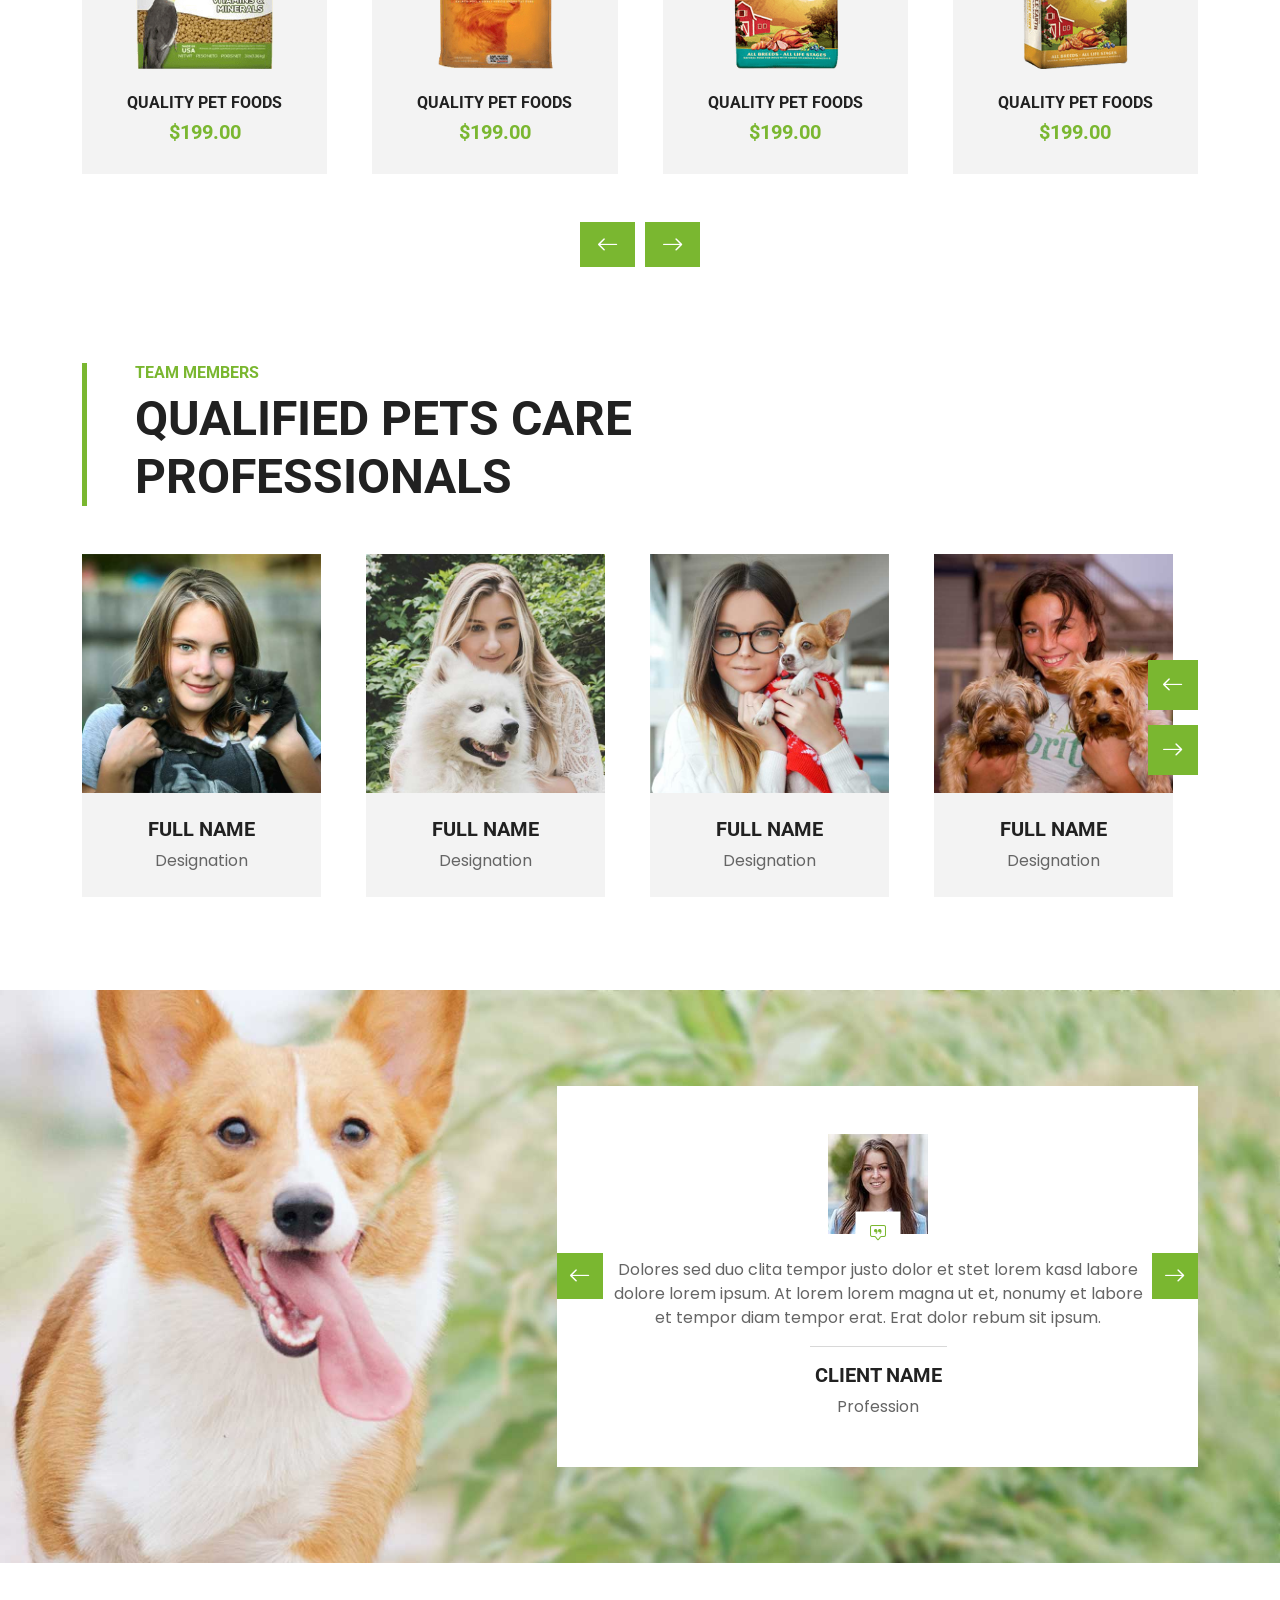
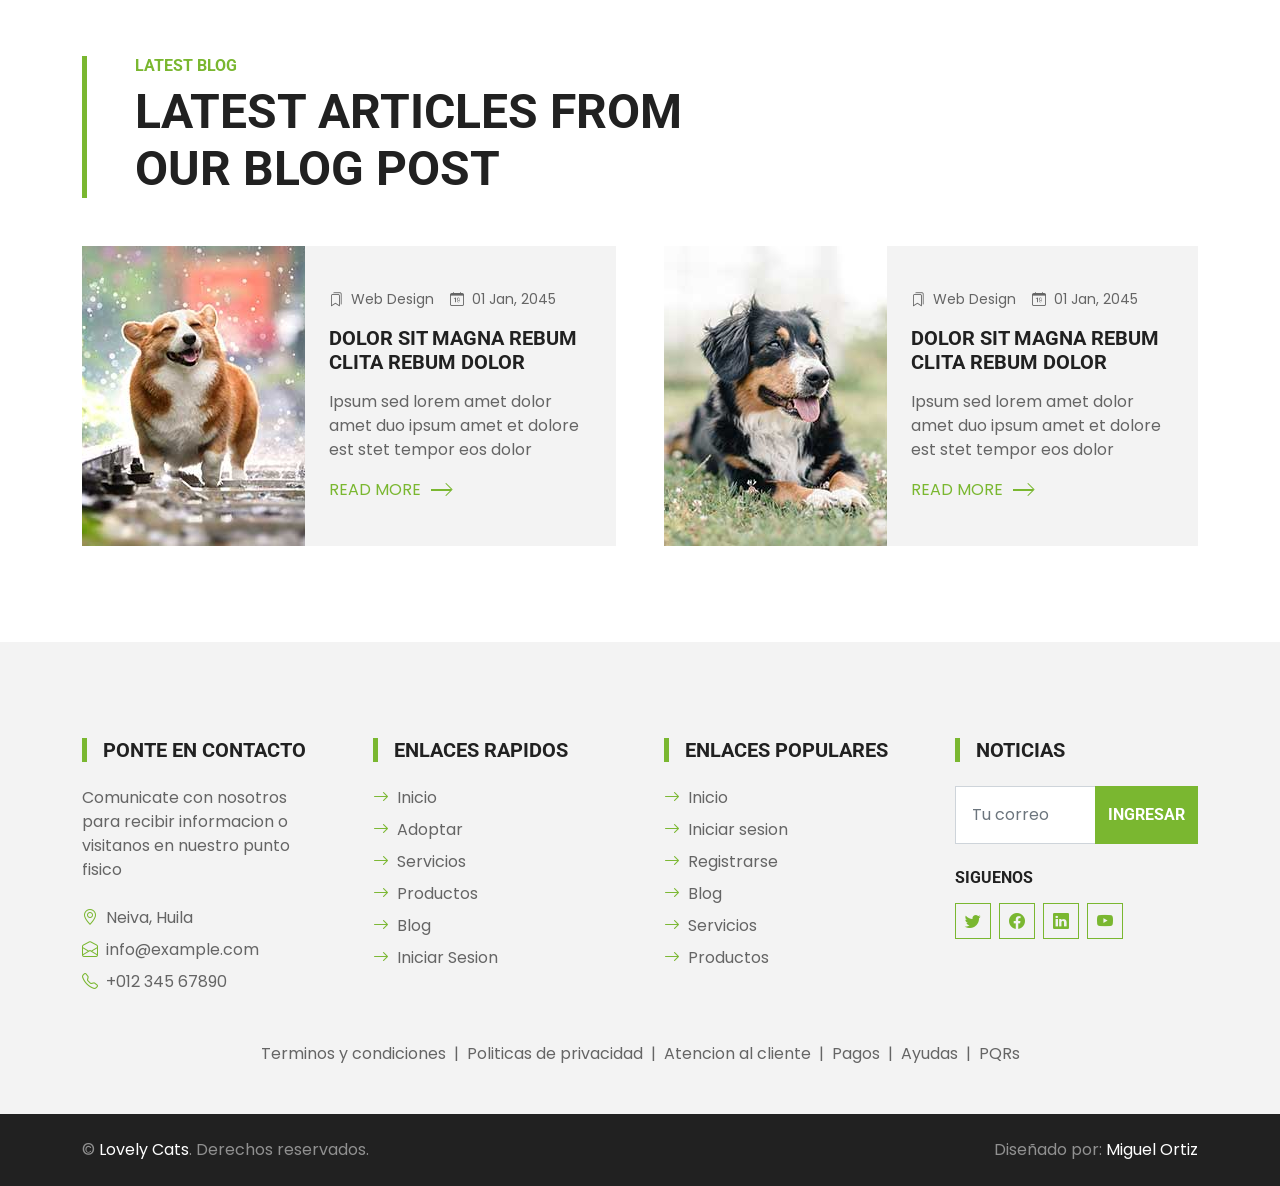
==== commit 9d1449a2: "pequeño cambio en la imagen" ====
--- a/index.html
+++ b/index.html
@@ -16,7 +16,7 @@
     <!-- Icon Font Stylesheet -->
     <link href="https://cdn.jsdelivr.net/npm/bootstrap-icons@1.4.1/font/bootstrap-icons.css" rel="stylesheet">
     <link href="lib/flaticon/font/flaticon.css" rel="stylesheet">
-    <link rel="shortcut icon" href="/img/logo.png" />
+    <link rel="shortcut icon" href="img/logo.png" />
 
 
     <!-- Libraries Stylesheet -->
@@ -70,7 +70,7 @@
     <!-- Navbar Start -->
     <nav class="navbar navbar-expand-lg bg-white navbar-light shadow-sm py-3 py-lg-0 px-3 px-lg-0">
         <a href="index.html" class="navbar-brand ms-lg-5">
-            <h1 class="m-0 text-uppercase text-dark"><img src="/img/logo.png" class="img-logo"></h1>
+            <h1 class="m-0 text-uppercase text-dark"><img src="img/logo.png" class="img-logo"></h1>
         </a>
         <button class="navbar-toggler" type="button" data-bs-toggle="collapse" data-bs-target="#navbarCollapse">
             <span class="navbar-toggler-icon"></span>
--- a/css/style.css
+++ b/css/style.css
@@ -61,6 +61,12 @@
     height: 100px;
     margin: 5px;
     padding-left: 120px;
+}
+
+.img-tamaño {
+    display: inline-block; 
+    height: 10px; 
+    width: 10px;
 }
 
 .navbar-light .navbar-nav .nav-link {
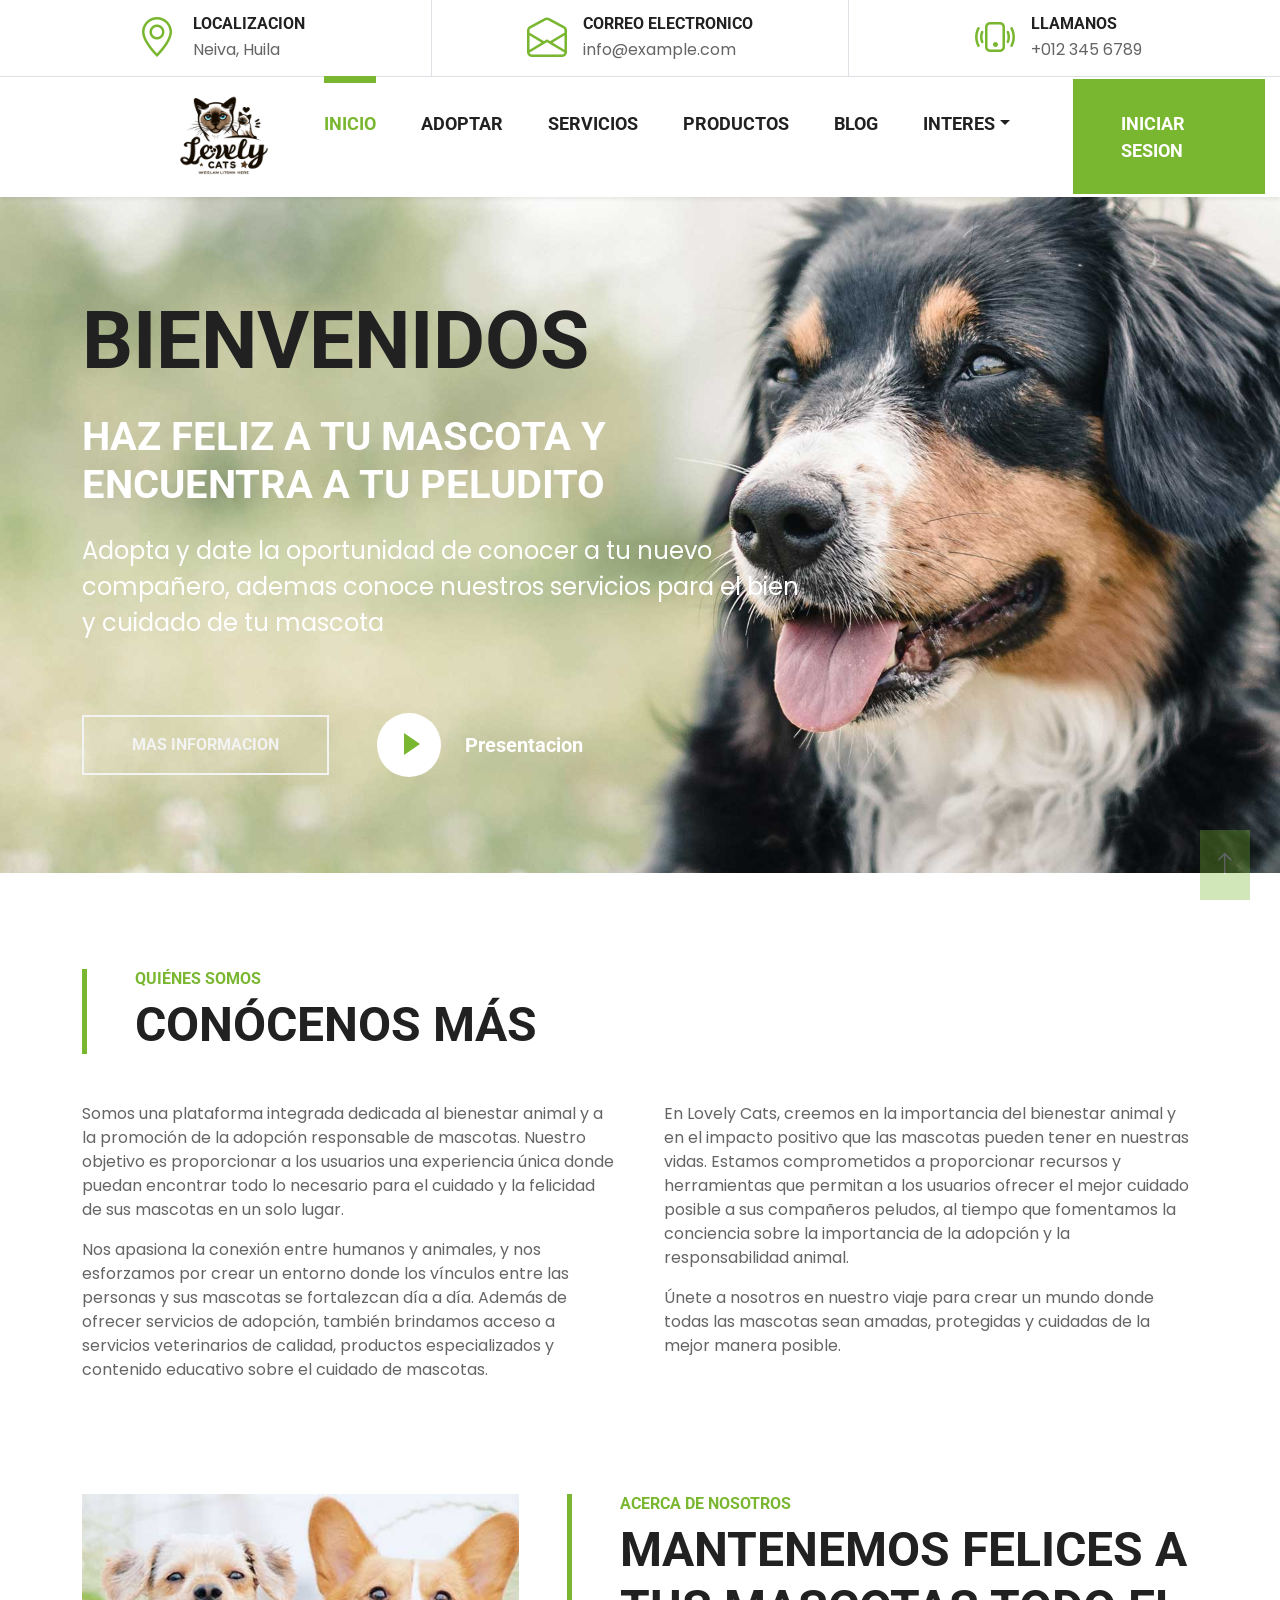
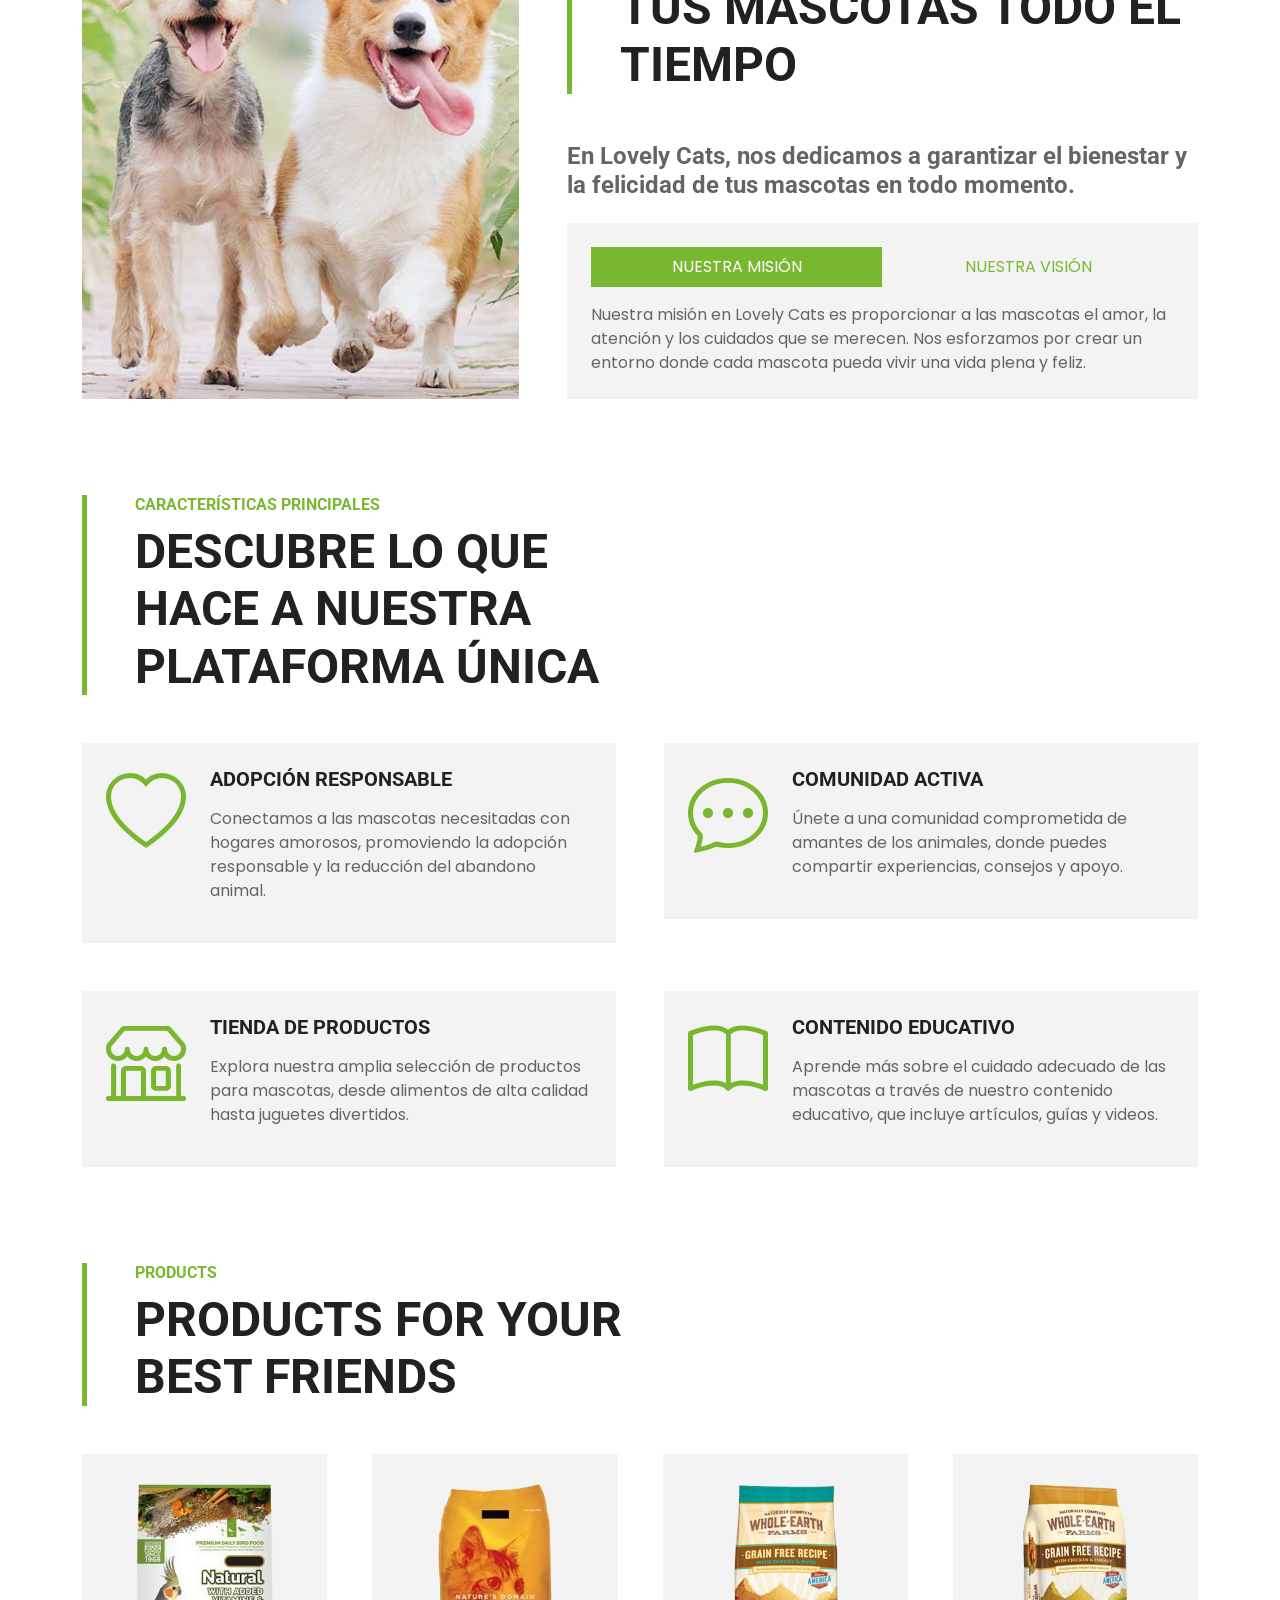
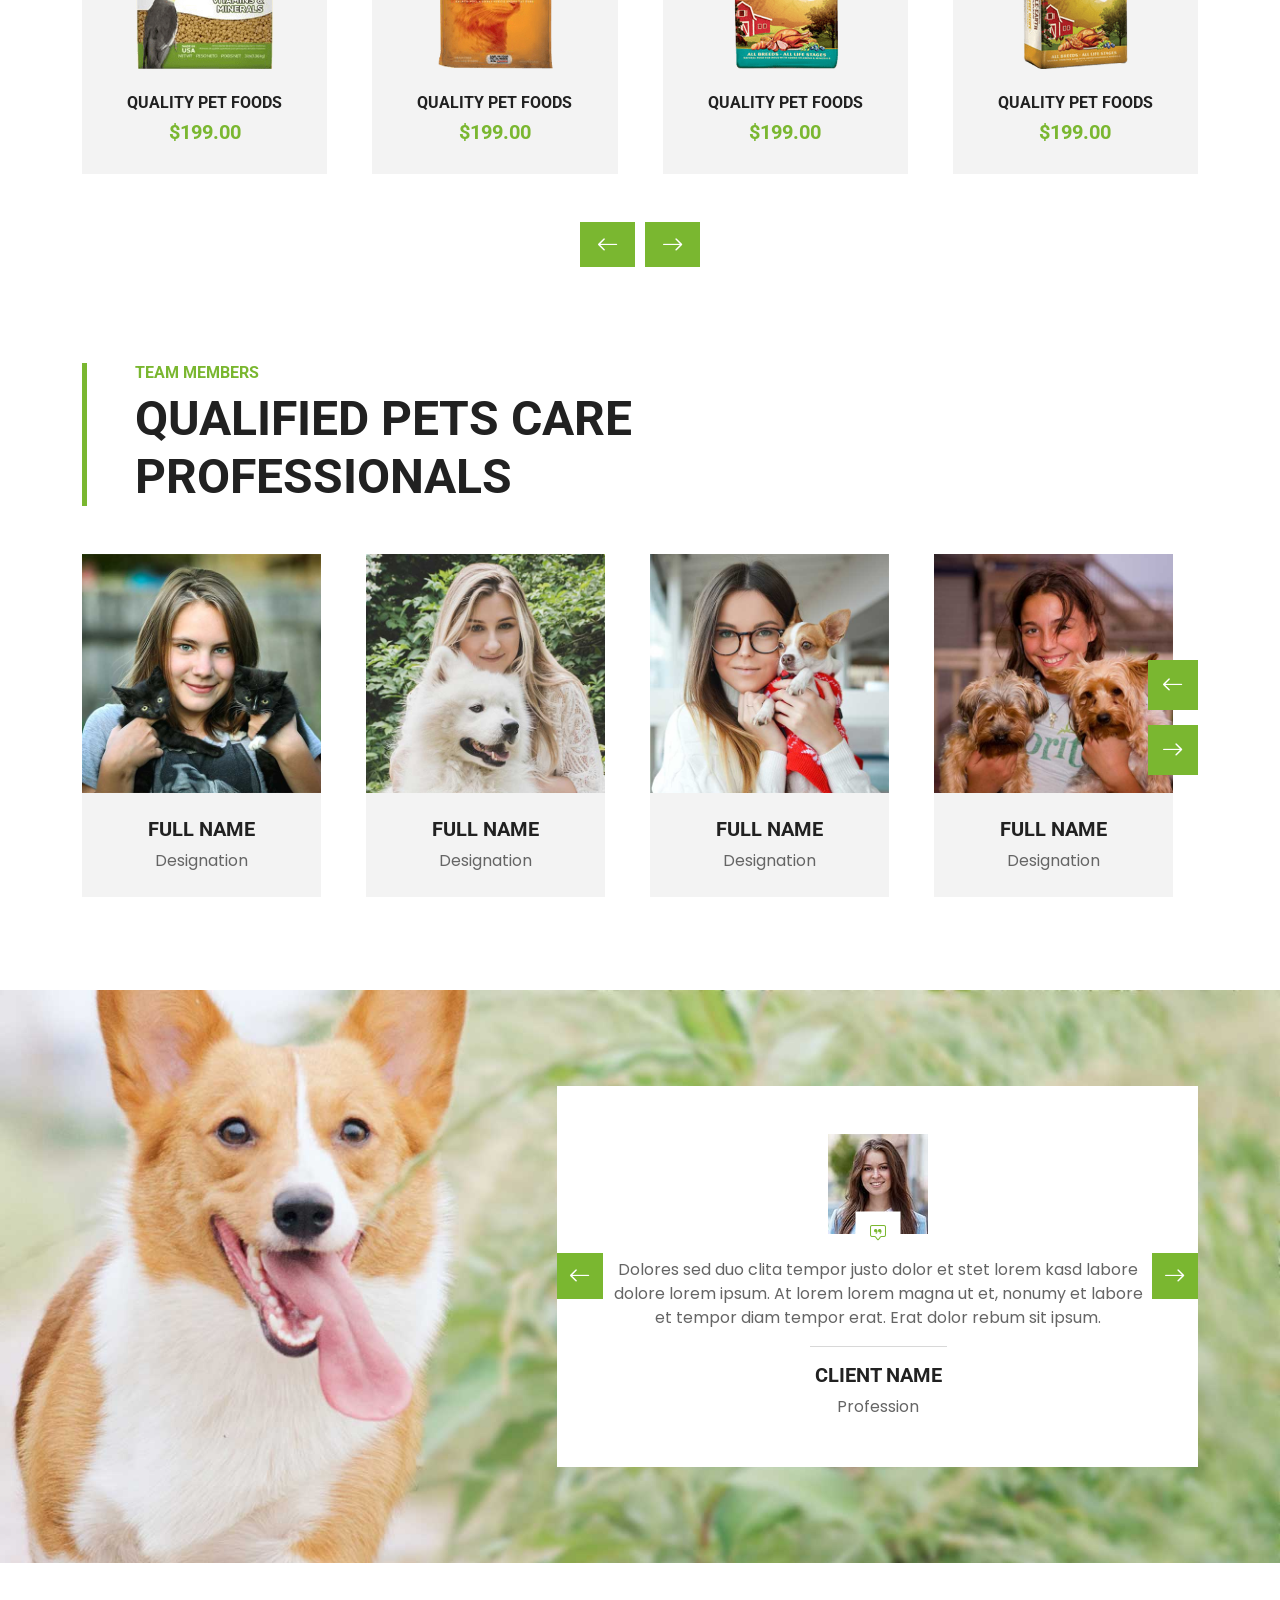
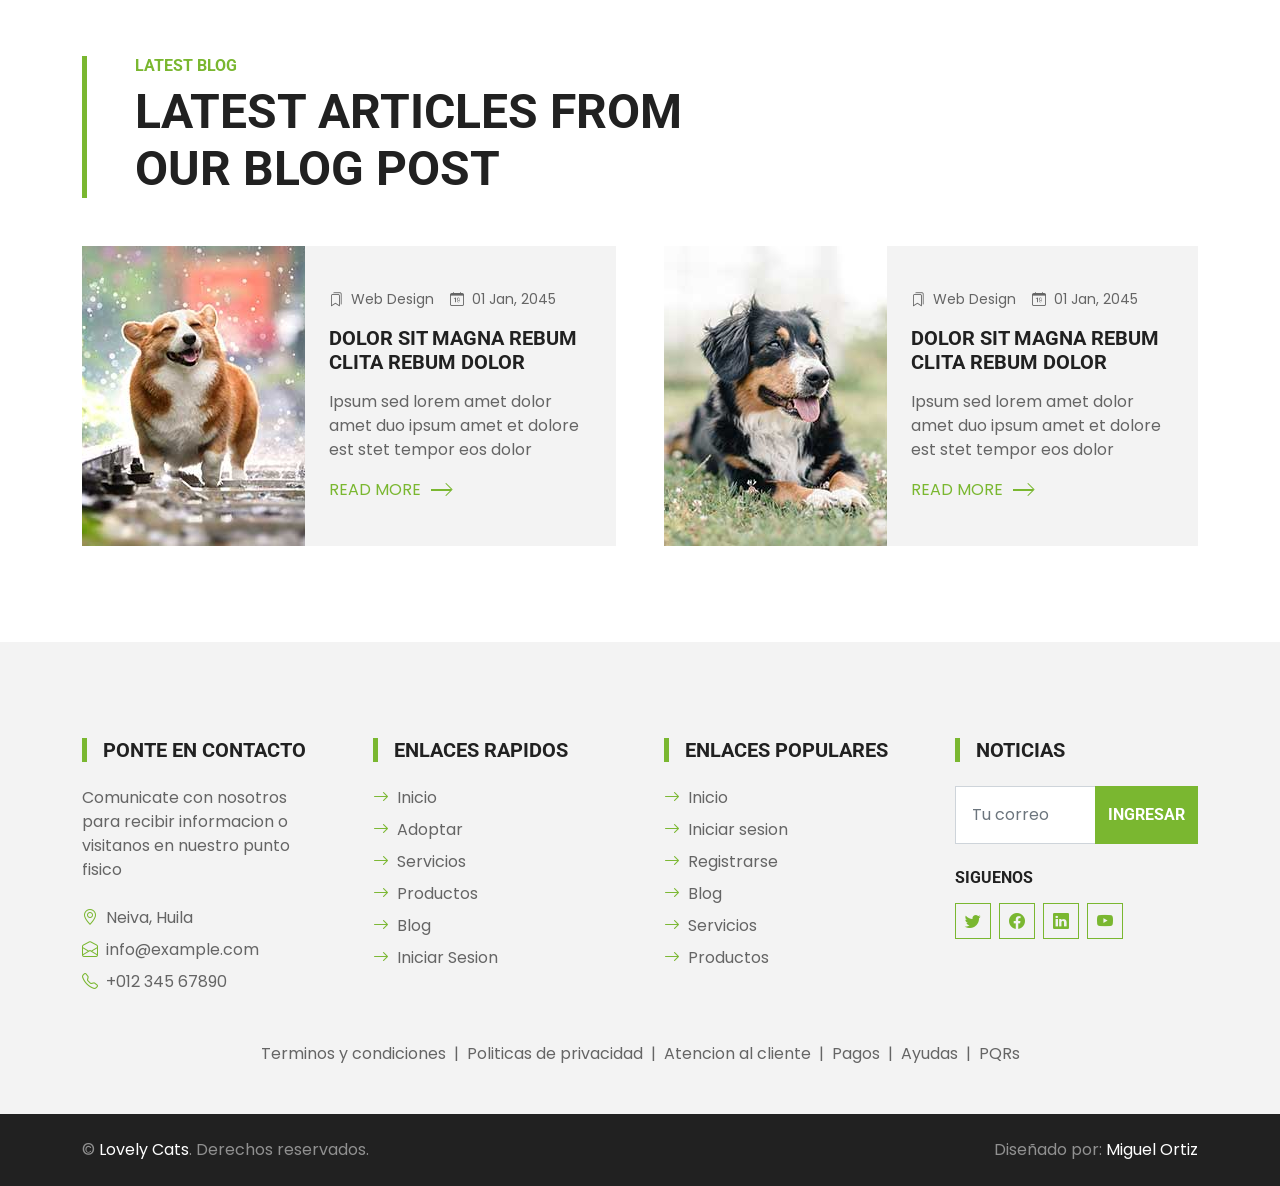
==== commit c98a962c: "cambios en el footer" ====
--- a/index.html
+++ b/index.html
@@ -634,11 +634,11 @@
         <div class="container">
             <div class="row g-5">
                 <div class="col-md-6 text-center text-md-start">
-                    <p class="mb-md-0">&copy; <a class="text-white" href="https://freewebsitecode.com/">Lovely Cats</a>.
+                    <p class="mb-md-0">&copy; <a class="text-white" href="#">Lovely Cats</a>.
                         Derechos reservados.</p>
                 </div>
                 <div class="col-md-6 text-center text-md-end">
-                    <p class="mb-0">Diseñado por: <a class="text-white" href="https://freewebsitecode.com">Miguel
+                    <p class="mb-0">Diseñado por: <a class="text-white" href="#">Miguel
                             Ortiz</a></p>
                 </div>
             </div>
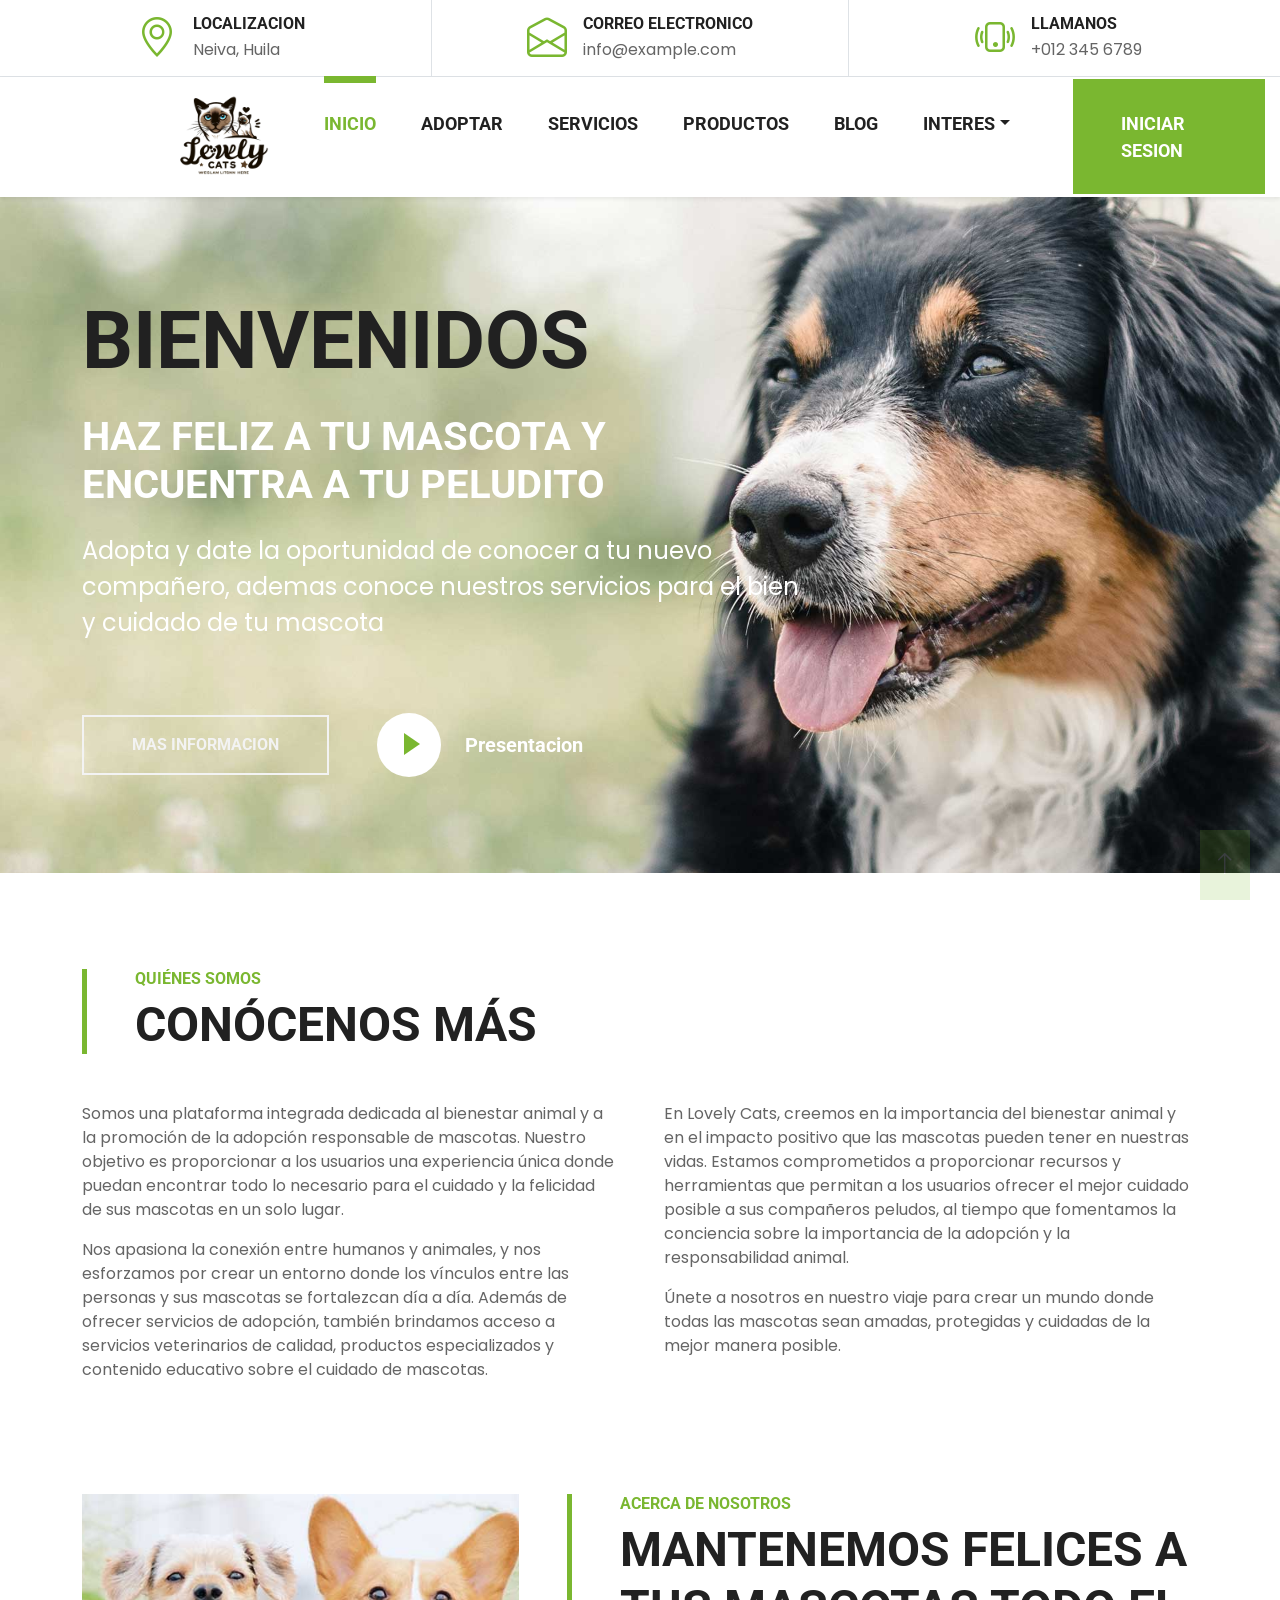
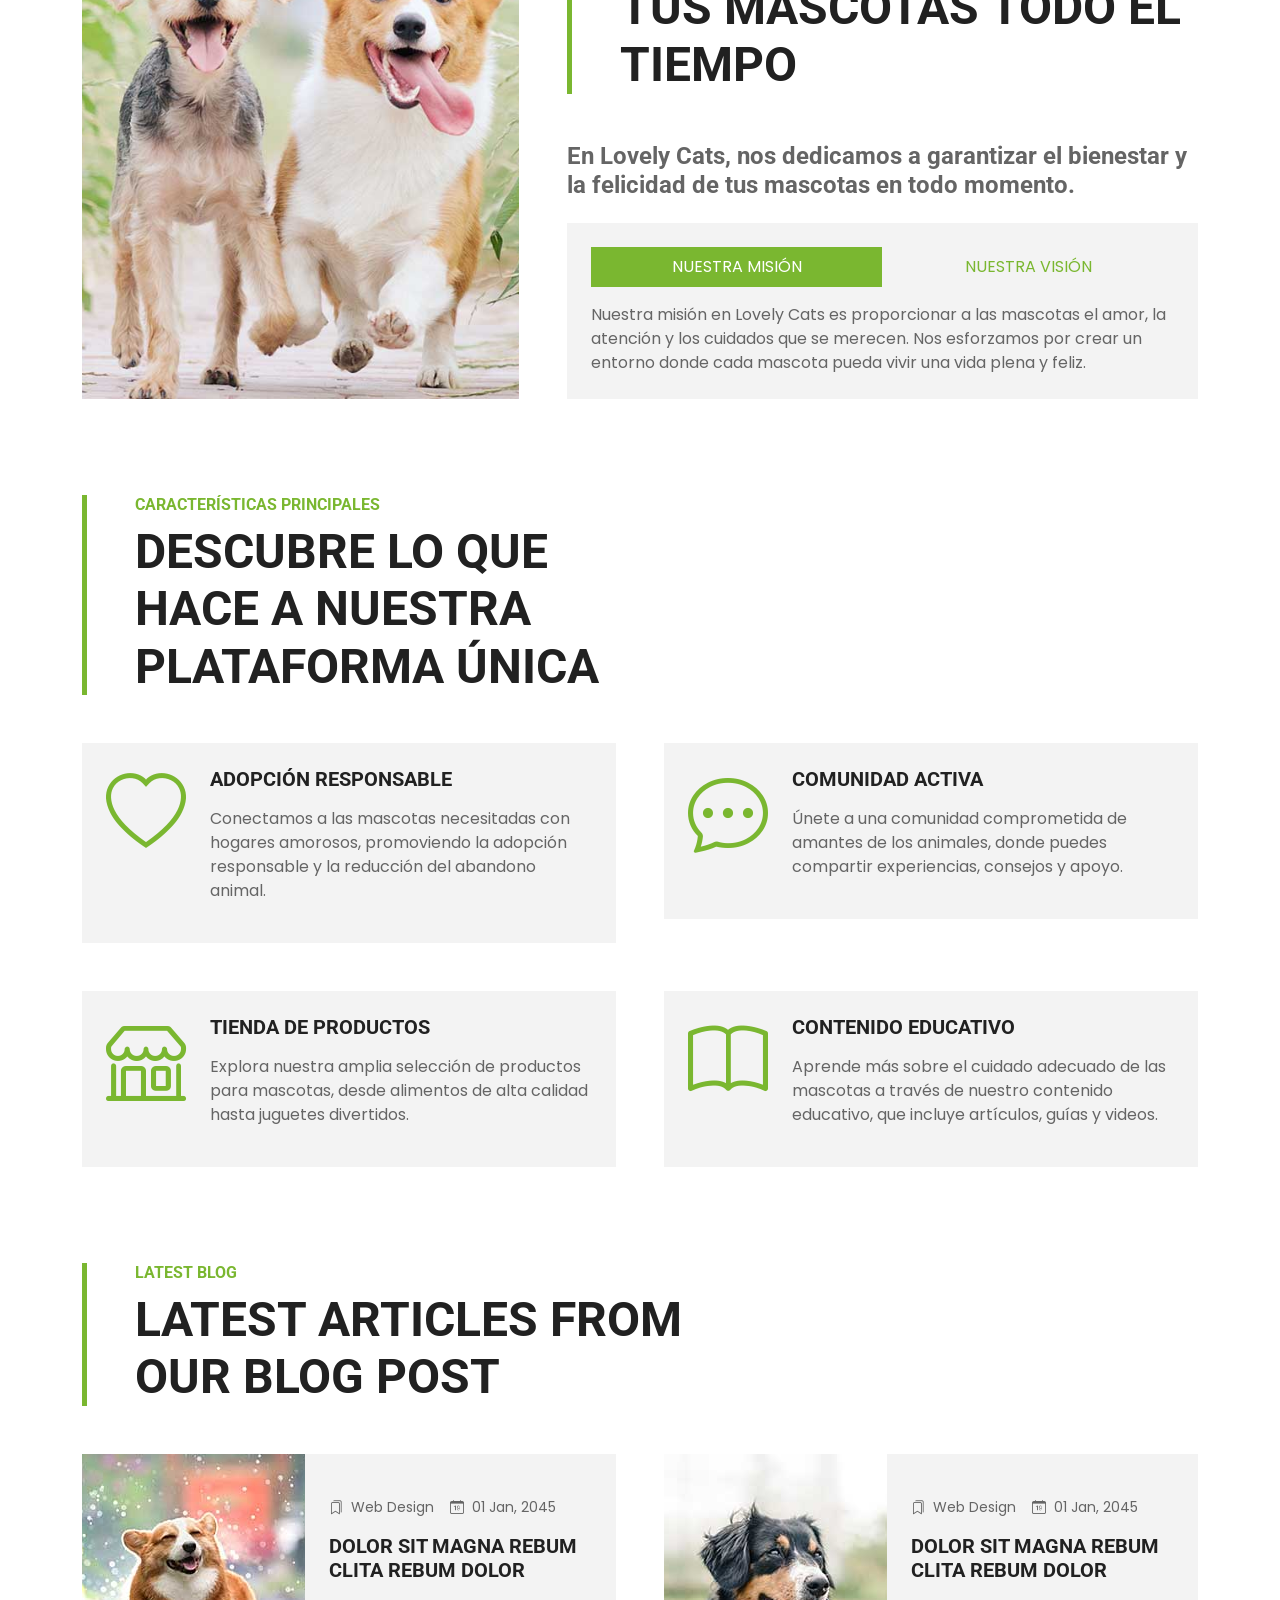
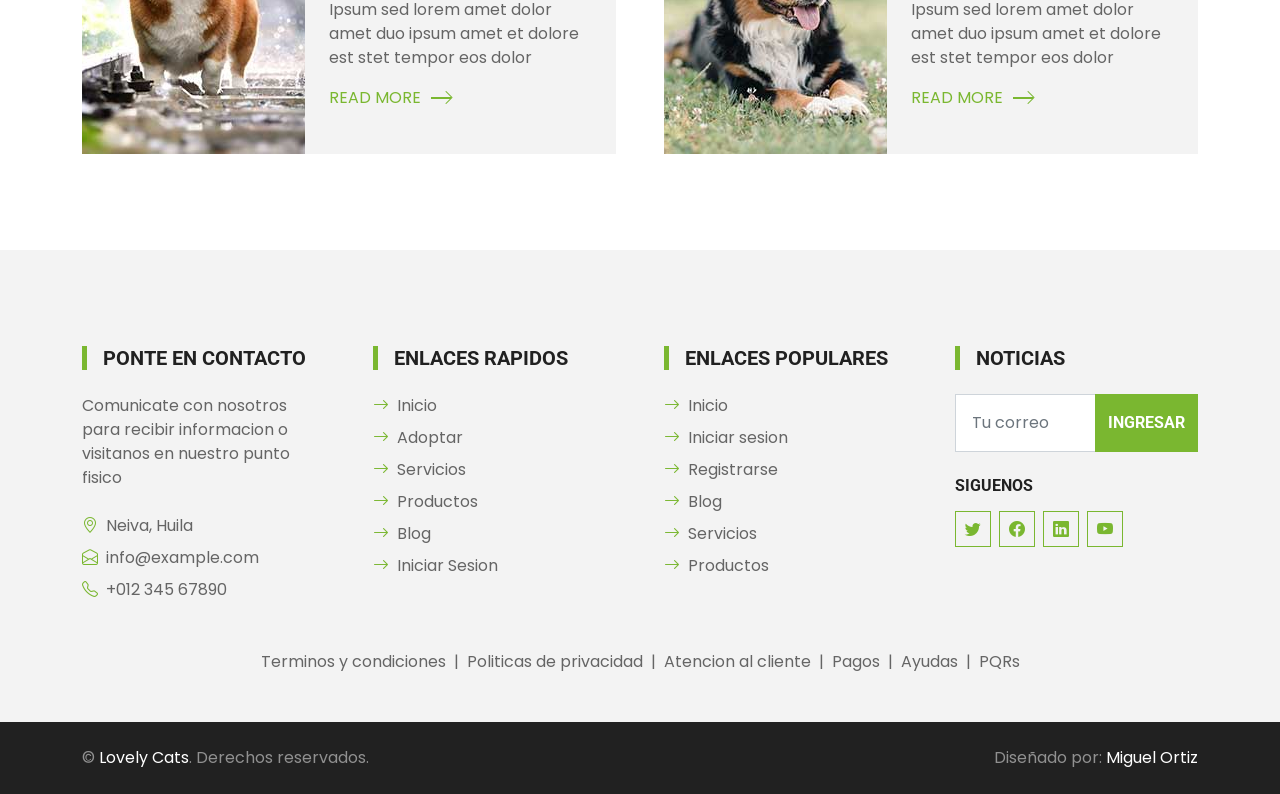
==== commit 2cb50b1c: "quitando codigo no necesario en el index" ====
--- a/index.html
+++ b/index.html
@@ -144,6 +144,7 @@
     </div>
     <!-- Video Modal End -->
 
+
     <!-- Quiénes Somos Section Start -->
     <div class="container-fluid py-5">
         <div class="container">
@@ -228,7 +229,6 @@
     <!-- Acerca de Nosotros End -->
 
 
-
     <!-- Características Principales Start -->
     <div class="container-fluid py-5">
         <div class="container">
@@ -281,217 +281,6 @@
         </div>
     </div>
     <!-- Características Principales End -->
-
-
-
-
-
-
-    <!-- Products Start -->
-    <div class="container-fluid py-5">
-        <div class="container">
-            <div class="border-start border-5 border-primary ps-5 mb-5" style="max-width: 600px;">
-                <h6 class="text-primary text-uppercase">Products</h6>
-                <h1 class="display-5 text-uppercase mb-0">Products For Your Best Friends</h1>
-            </div>
-            <div class="owl-carousel product-carousel">
-                <div class="pb-5">
-                    <div class="product-item position-relative bg-light d-flex flex-column text-center">
-                        <img class="img-fluid mb-4" src="img/product-1.png" alt="">
-                        <h6 class="text-uppercase">Quality Pet Foods</h6>
-                        <h5 class="text-primary mb-0">$199.00</h5>
-                        <div class="btn-action d-flex justify-content-center">
-                            <a class="btn btn-primary py-2 px-3" href=""><i class="bi bi-cart"></i></a>
-                            <a class="btn btn-primary py-2 px-3" href=""><i class="bi bi-eye"></i></a>
-                        </div>
-                    </div>
-                </div>
-                <div class="pb-5">
-                    <div class="product-item position-relative bg-light d-flex flex-column text-center">
-                        <img class="img-fluid mb-4" src="img/product-2.png" alt="">
-                        <h6 class="text-uppercase">Quality Pet Foods</h6>
-                        <h5 class="text-primary mb-0">$199.00</h5>
-                        <div class="btn-action d-flex justify-content-center">
-                            <a class="btn btn-primary py-2 px-3" href=""><i class="bi bi-cart"></i></a>
-                            <a class="btn btn-primary py-2 px-3" href=""><i class="bi bi-eye"></i></a>
-                        </div>
-                    </div>
-                </div>
-                <div class="pb-5">
-                    <div class="product-item position-relative bg-light d-flex flex-column text-center">
-                        <img class="img-fluid mb-4" src="img/product-3.png" alt="">
-                        <h6 class="text-uppercase">Quality Pet Foods</h6>
-                        <h5 class="text-primary mb-0">$199.00</h5>
-                        <div class="btn-action d-flex justify-content-center">
-                            <a class="btn btn-primary py-2 px-3" href=""><i class="bi bi-cart"></i></a>
-                            <a class="btn btn-primary py-2 px-3" href=""><i class="bi bi-eye"></i></a>
-                        </div>
-                    </div>
-                </div>
-                <div class="pb-5">
-                    <div class="product-item position-relative bg-light d-flex flex-column text-center">
-                        <img class="img-fluid mb-4" src="img/product-4.png" alt="">
-                        <h6 class="text-uppercase">Quality Pet Foods</h6>
-                        <h5 class="text-primary mb-0">$199.00</h5>
-                        <div class="btn-action d-flex justify-content-center">
-                            <a class="btn btn-primary py-2 px-3" href=""><i class="bi bi-cart"></i></a>
-                            <a class="btn btn-primary py-2 px-3" href=""><i class="bi bi-eye"></i></a>
-                        </div>
-                    </div>
-                </div>
-                <div class="pb-5">
-                    <div class="product-item position-relative bg-light d-flex flex-column text-center">
-                        <img class="img-fluid mb-4" src="img/product-2.png" alt="">
-                        <h6 class="text-uppercase">Quality Pet Foods</h6>
-                        <h5 class="text-primary mb-0">$199.00</h5>
-                        <div class="btn-action d-flex justify-content-center">
-                            <a class="btn btn-primary py-2 px-3" href=""><i class="bi bi-cart"></i></a>
-                            <a class="btn btn-primary py-2 px-3" href=""><i class="bi bi-eye"></i></a>
-                        </div>
-                    </div>
-                </div>
-            </div>
-        </div>
-    </div>
-    <!-- Products End -->
-
-
-    <!-- Team Start -->
-    <div class="container-fluid py-5">
-        <div class="container">
-            <div class="border-start border-5 border-primary ps-5 mb-5" style="max-width: 600px;">
-                <h6 class="text-primary text-uppercase">Team Members</h6>
-                <h1 class="display-5 text-uppercase mb-0">Qualified Pets Care Professionals</h1>
-            </div>
-            <div class="owl-carousel team-carousel position-relative" style="padding-right: 25px;">
-                <div class="team-item">
-                    <div class="position-relative overflow-hidden">
-                        <img class="img-fluid w-100" src="img/team-1.jpg" alt="">
-                        <div class="team-overlay">
-                            <div class="d-flex align-items-center justify-content-start">
-                                <a class="btn btn-light btn-square mx-1" href="#"><i class="bi bi-twitter"></i></a>
-                                <a class="btn btn-light btn-square mx-1" href="#"><i class="bi bi-facebook"></i></a>
-                                <a class="btn btn-light btn-square mx-1" href="#"><i class="bi bi-linkedin"></i></a>
-                            </div>
-                        </div>
-                    </div>
-                    <div class="bg-light text-center p-4">
-                        <h5 class="text-uppercase">Full Name</h5>
-                        <p class="m-0">Designation</p>
-                    </div>
-                </div>
-                <div class="team-item">
-                    <div class="position-relative overflow-hidden">
-                        <img class="img-fluid w-100" src="img/team-2.jpg" alt="">
-                        <div class="team-overlay">
-                            <div class="d-flex align-items-center justify-content-start">
-                                <a class="btn btn-light btn-square mx-1" href="#"><i class="bi bi-twitter"></i></a>
-                                <a class="btn btn-light btn-square mx-1" href="#"><i class="bi bi-facebook"></i></a>
-                                <a class="btn btn-light btn-square mx-1" href="#"><i class="bi bi-linkedin"></i></a>
-                            </div>
-                        </div>
-                    </div>
-                    <div class="bg-light text-center p-4">
-                        <h5 class="text-uppercase">Full Name</h5>
-                        <p class="m-0">Designation</p>
-                    </div>
-                </div>
-                <div class="team-item">
-                    <div class="position-relative overflow-hidden">
-                        <img class="img-fluid w-100" src="img/team-3.jpg" alt="">
-                        <div class="team-overlay">
-                            <div class="d-flex align-items-center justify-content-start">
-                                <a class="btn btn-light btn-square mx-1" href="#"><i class="bi bi-twitter"></i></a>
-                                <a class="btn btn-light btn-square mx-1" href="#"><i class="bi bi-facebook"></i></a>
-                                <a class="btn btn-light btn-square mx-1" href="#"><i class="bi bi-linkedin"></i></a>
-                            </div>
-                        </div>
-                    </div>
-                    <div class="bg-light text-center p-4">
-                        <h5 class="text-uppercase">Full Name</h5>
-                        <p class="m-0">Designation</p>
-                    </div>
-                </div>
-                <div class="team-item">
-                    <div class="position-relative overflow-hidden">
-                        <img class="img-fluid w-100" src="img/team-4.jpg" alt="">
-                        <div class="team-overlay">
-                            <div class="d-flex align-items-center justify-content-start">
-                                <a class="btn btn-light btn-square mx-1" href="#"><i class="bi bi-twitter"></i></a>
-                                <a class="btn btn-light btn-square mx-1" href="#"><i class="bi bi-facebook"></i></a>
-                                <a class="btn btn-light btn-square mx-1" href="#"><i class="bi bi-linkedin"></i></a>
-                            </div>
-                        </div>
-                    </div>
-                    <div class="bg-light text-center p-4">
-                        <h5 class="text-uppercase">Full Name</h5>
-                        <p class="m-0">Designation</p>
-                    </div>
-                </div>
-                <div class="team-item">
-                    <div class="position-relative overflow-hidden">
-                        <img class="img-fluid w-100" src="img/team-5.jpg" alt="">
-                        <div class="team-overlay">
-                            <div class="d-flex align-items-center justify-content-start">
-                                <a class="btn btn-light btn-square mx-1" href="#"><i class="bi bi-twitter"></i></a>
-                                <a class="btn btn-light btn-square mx-1" href="#"><i class="bi bi-facebook"></i></a>
-                                <a class="btn btn-light btn-square mx-1" href="#"><i class="bi bi-linkedin"></i></a>
-                            </div>
-                        </div>
-                    </div>
-                    <div class="bg-light text-center p-4">
-                        <h5 class="text-uppercase">Full Name</h5>
-                        <p class="m-0">Designation</p>
-                    </div>
-                </div>
-            </div>
-        </div>
-    </div>
-    <!-- Team End -->
-
-
-    <!-- Testimonial Start -->
-    <div class="container-fluid bg-testimonial py-5" style="margin: 45px 0;">
-        <div class="container py-5">
-            <div class="row justify-content-end">
-                <div class="col-lg-7">
-                    <div class="owl-carousel testimonial-carousel bg-white p-5">
-                        <div class="testimonial-item text-center">
-                            <div class="position-relative mb-4">
-                                <img class="img-fluid mx-auto" src="img/testimonial-1.jpg" alt="">
-                                <div class="position-absolute top-100 start-50 translate-middle d-flex align-items-center justify-content-center bg-white"
-                                    style="width: 45px; height: 45px;">
-                                    <i class="bi bi-chat-square-quote text-primary"></i>
-                                </div>
-                            </div>
-                            <p>Dolores sed duo clita tempor justo dolor et stet lorem kasd labore dolore lorem ipsum. At
-                                lorem lorem magna ut et, nonumy et labore et tempor diam tempor erat. Erat dolor rebum
-                                sit ipsum.</p>
-                            <hr class="w-25 mx-auto">
-                            <h5 class="text-uppercase">Client Name</h5>
-                            <span>Profession</span>
-                        </div>
-                        <div class="testimonial-item text-center">
-                            <div class="position-relative mb-4">
-                                <img class="img-fluid mx-auto" src="img/testimonial-2.jpg" alt="">
-                                <div class="position-absolute top-100 start-50 translate-middle d-flex align-items-center justify-content-center bg-white"
-                                    style="width: 45px; height: 45px;">
-                                    <i class="bi bi-chat-square-quote text-primary"></i>
-                                </div>
-                            </div>
-                            <p>Dolores sed duo clita tempor justo dolor et stet lorem kasd labore dolore lorem ipsum. At
-                                lorem lorem magna ut et, nonumy et labore et tempor diam tempor erat. Erat dolor rebum
-                                sit ipsum.</p>
-                            <hr class="w-25 mx-auto">
-                            <h5 class="text-uppercase">Client Name</h5>
-                            <span>Profession</span>
-                        </div>
-                    </div>
-                </div>
-            </div>
-        </div>
-    </div>
-    <!-- Testimonial End -->
 
 
     <!-- Blog Start -->
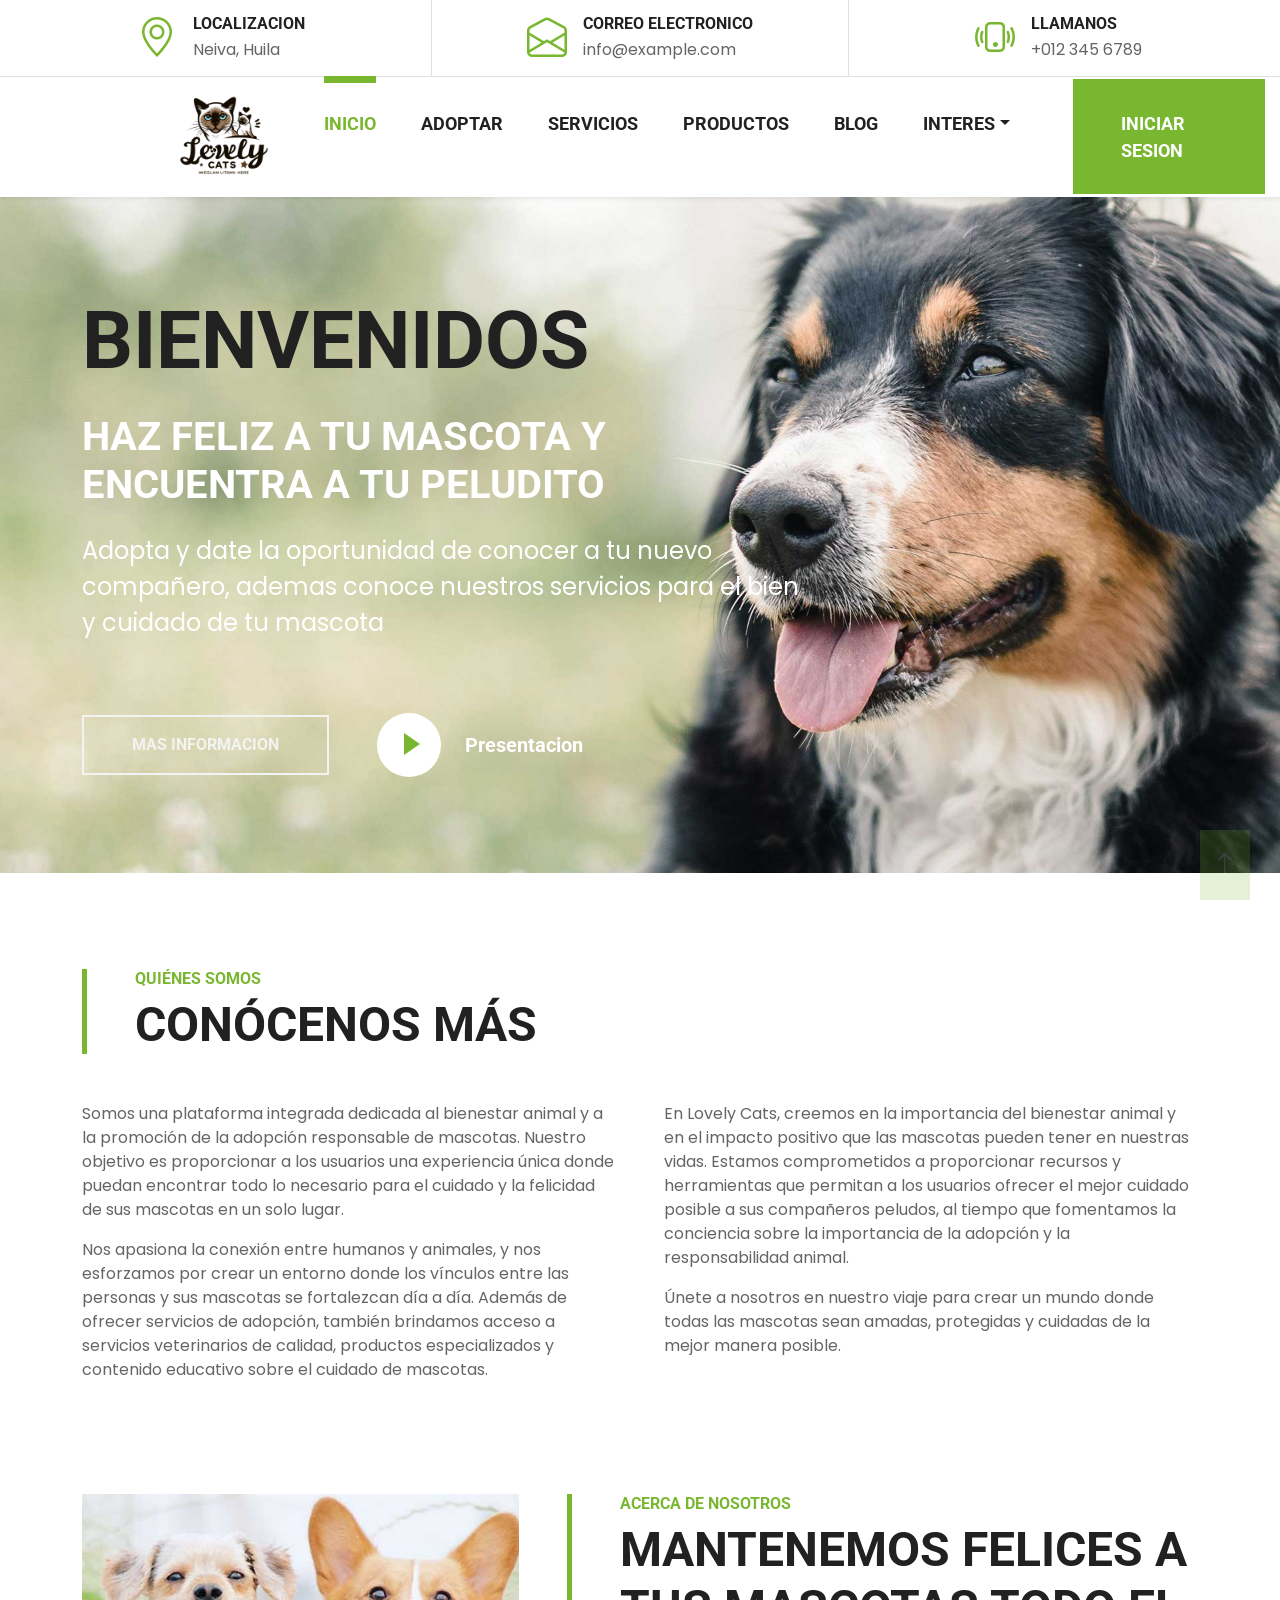
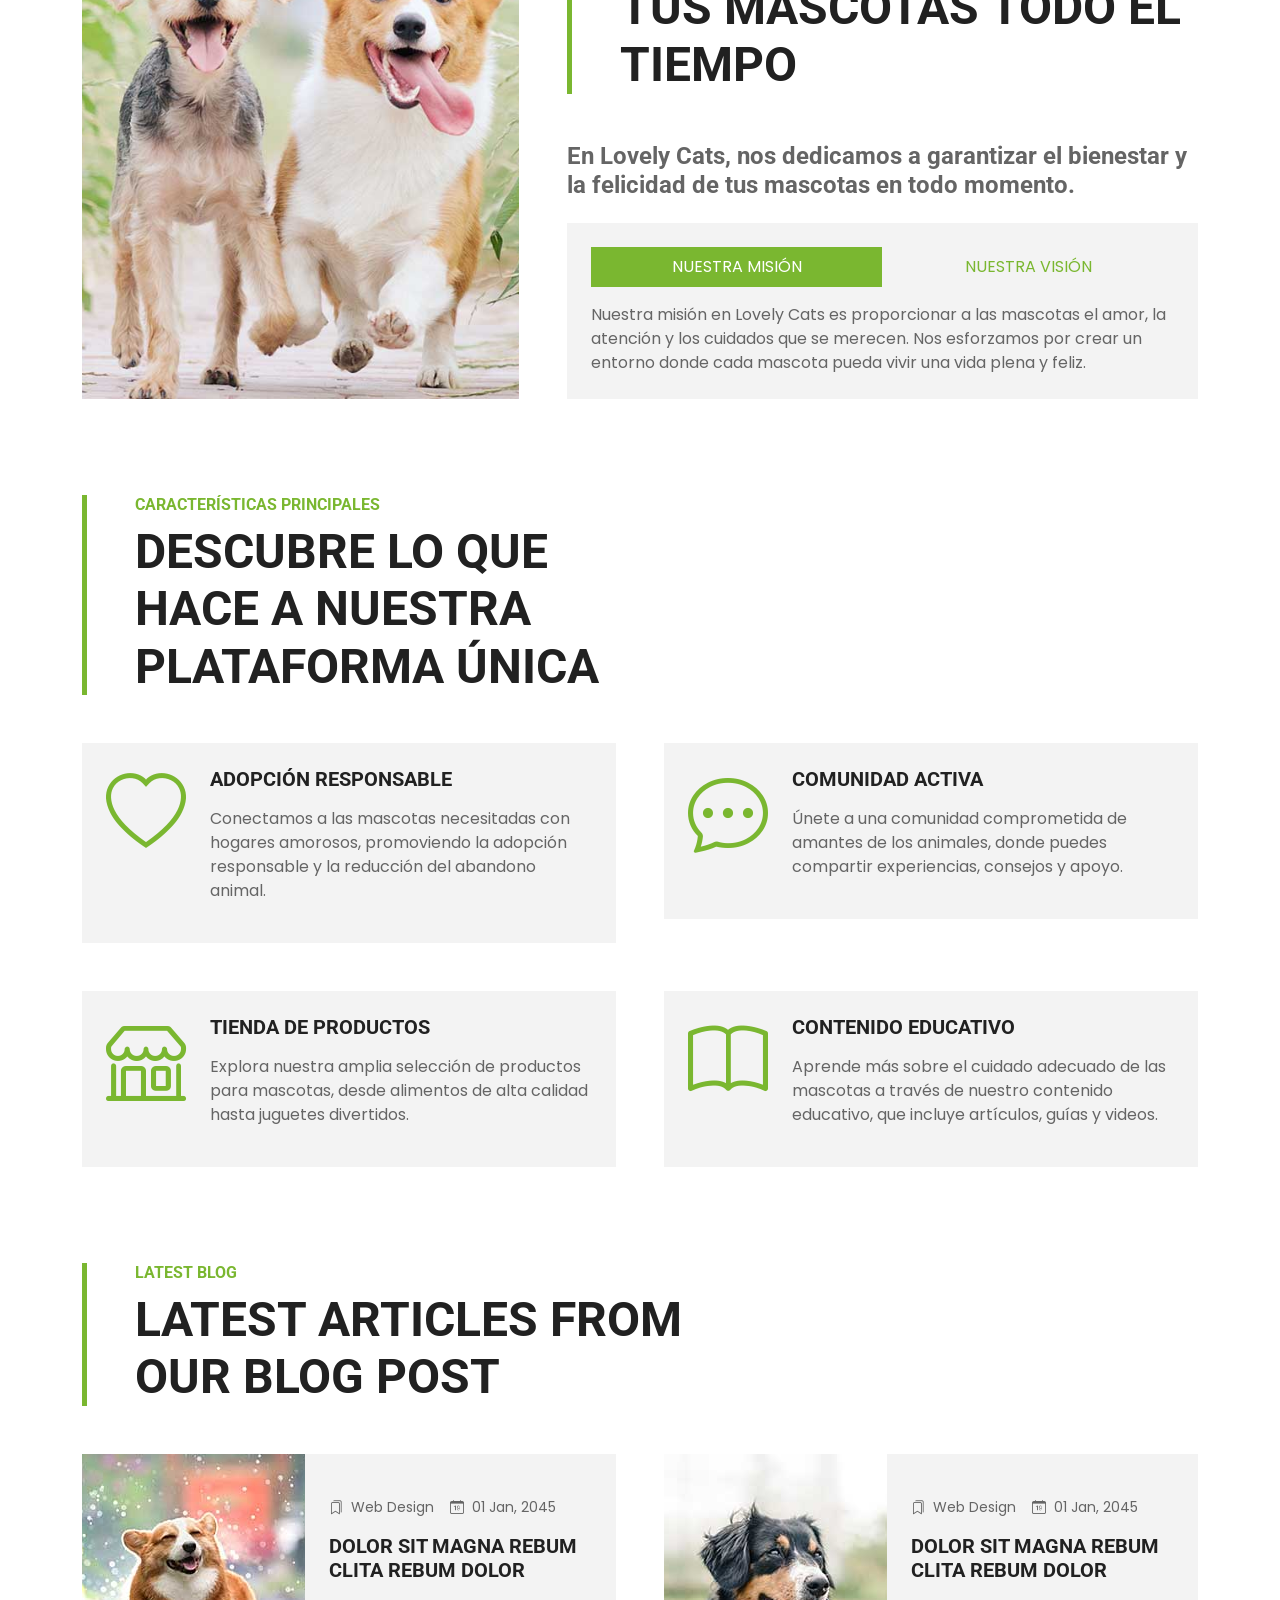
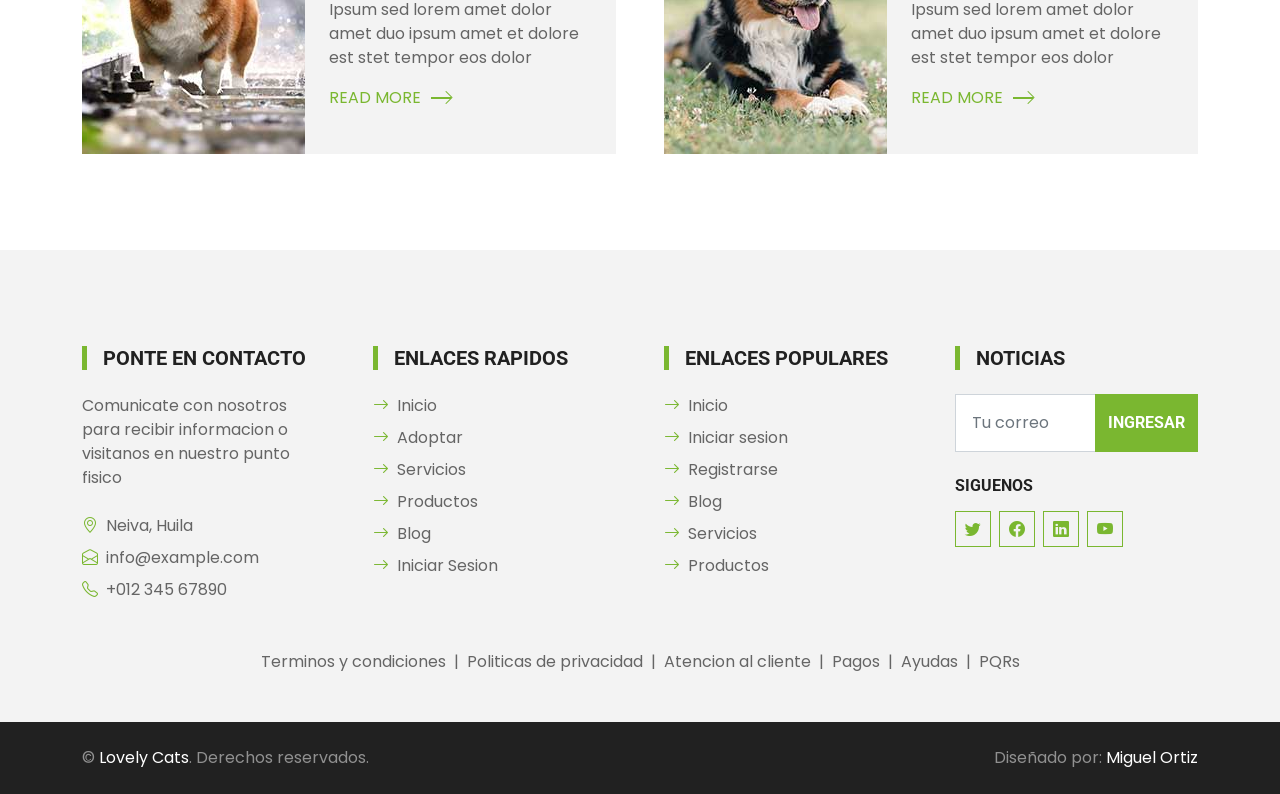
==== commit f60ab6cf: "Cambio" ====
--- a/index.html
+++ b/index.html
@@ -30,8 +30,7 @@
 </head>
 
 <body>
-
-
+<!-- Cambiar code -->
     <!-- Topbar Start -->
     <div class="container-fluid border-bottom d-none d-lg-block">
         <div class="row gx-0">
